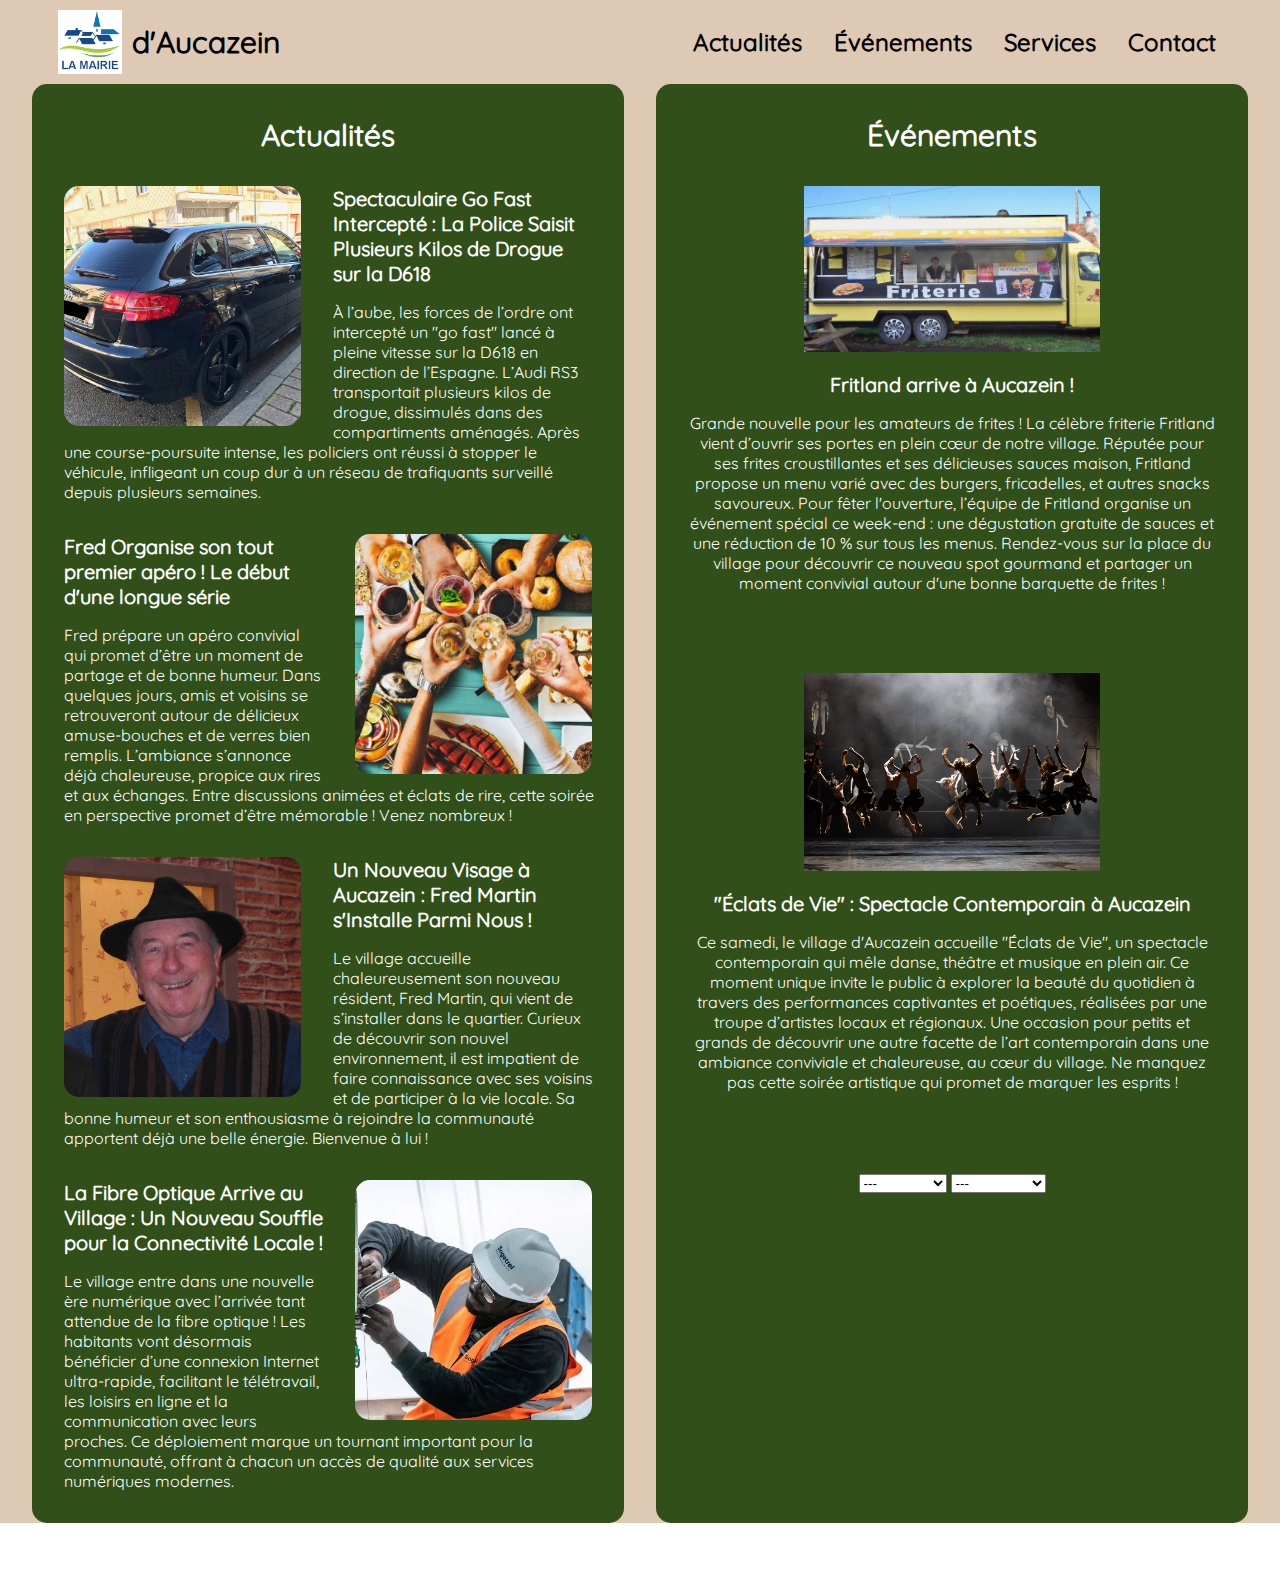
==== index.html @ 0ea46ab3 "deuxième partie" ====
<!DOCTYPE html>
<html lang="fr">
<head>
    <meta charset="UTF-8">
    <meta name="viewport" content="width=device-width, initial-scale=1.0">
    <link rel="shortcut icon" href="assets/img/logo.png" type="image/x-icon">
    <link rel="stylesheet" href="assets/css/all.css">
    <link rel="stylesheet" href="assets/css/style.css">
    <title>Mairie d'Aucazein</title>
</head>
<body>

    <!-- HEADER -->

    <header>

        <!-- NAVBAR -->

        <section id="navbar">
            <div>
                <a href="index.html">
                    <img src="assets/img/logo.png" alt="Logo de la Mairie">
                    <h2>d'Aucazein</h2>
                </a>
            </div>
            <nav>
                <ul>
                    <li><a href="#actualite" class="trait">Actualités</a></li>
                    <li><a href="#event" class="trait">Événements</a></li>
                    <li><a href="services.html" class="trait">Services</a></li>
                    <li><a href="horaires.html">Contact</a></li>
                </ul>
            </nav>

        </section>

        <!-- BANNER // CAROUSEL -->

        <section id="banner">
            
        </section>
    </header>

    <!-- MAIN -->

    <!-- A PROPOS DE NOUS -->

    <main>
        <section id="mairie">

        </section>

        <!-- Actualités et Evénements -->

        <section class="actualite_evenements">
            <!-- ACTUALITÉ -->

            <div id="actualite">
                <h2>Actualités</h2>
                <div class="text_droite">
                    <div>
                        <img src="assets/img/audirs3.jpg" alt="">
                        <h3>Spectaculaire Go Fast Intercepté : La Police Saisit Plusieurs Kilos de Drogue sur la D618</h3>
                        <p>À l’aube, les forces de l’ordre ont intercepté un "go fast" lancé à pleine vitesse sur la D618 en direction de l’Espagne. L’Audi RS3 transportait plusieurs kilos de drogue, dissimulés dans des compartiments aménagés. Après une course-poursuite intense, les policiers ont réussi à stopper le véhicule, infligeant un coup dur à un réseau de trafiquants surveillé depuis plusieurs semaines.<p>
                    </div>
                </div>
                <div class="text_gauche">
                    <div>
                        <img src="assets/img/apero.jpg" alt="">
                        <h3>Fred Organise son tout premier apéro ! Le début d'une longue série </h3>
                        <p>Fred prépare un apéro convivial qui promet d’être un moment de partage et de bonne humeur. Dans quelques jours, amis et voisins se retrouveront autour de délicieux amuse-bouches et de verres bien remplis. L’ambiance s’annonce déjà chaleureuse, propice aux rires et aux échanges. Entre discussions animées et éclats de rire, cette soirée en perspective promet d’être mémorable ! Venez nombreux !</p> 
                    </div>
                </div>
                <div class="text_droite">
                    <div>
                        <img src="assets/img/fred.jpg" alt="">
                        <h3>Un Nouveau Visage à Aucazein : Fred Martin s'Installe Parmi Nous !</h3>
                        <p>Le village accueille chaleureusement son nouveau résident, Fred Martin, qui vient de s’installer dans le quartier. Curieux de découvrir son nouvel environnement, il est impatient de faire connaissance avec ses voisins et de participer à la vie locale. Sa bonne humeur et son enthousiasme à rejoindre la communauté apportent déjà une belle énergie. Bienvenue à lui !</p>
                    </div>
                </div>
                <div class="text_gauche">
                    <div>
                        <img src="assets/img/fibre.jpg" alt="">
                        <h3>La Fibre Optique Arrive au Village : Un Nouveau Souffle pour la Connectivité Locale !</h3>
                        <p>Le village entre dans une nouvelle ère numérique avec l’arrivée tant attendue de la fibre optique ! Les habitants vont désormais bénéficier d’une connexion Internet ultra-rapide, facilitant le télétravail, les loisirs en ligne et la communication avec leurs proches. Ce déploiement marque un tournant important pour la communauté, offrant à chacun un accès de qualité aux services numériques modernes.</p>
                    </div>
                </div>
            </div>

            <!-- EVENTS -->

            <div id="event">
                <h2>Événements</h2>
                <div class="event autres hebdo">
                    <img src="assets/img/Friterie.jpg" alt="">
                    <h3>Fritland arrive à Aucazein !</h3>
                    <p>Grande nouvelle pour les amateurs de frites ! La célèbre friterie Fritland vient d’ouvrir ses portes en plein cœur de notre village. Réputée pour ses frites croustillantes et ses délicieuses sauces maison, Fritland propose un menu varié avec des burgers, fricadelles, et autres snacks savoureux.
                    <span>Pour fêter l'ouverture, l’équipe de Fritland organise un événement spécial ce week-end : une dégustation gratuite de sauces et une réduction de 10 % sur tous les menus. Rendez-vous sur la place du village pour découvrir ce nouveau spot gourmand et partager un moment convivial autour d'une bonne barquette de frites !</span></p>
                </div>
                <div class="event">
                    <img src="assets/img/Spectacle.jpg" alt="">
                    <h3>"Éclats de Vie" : Spectacle Contemporain à Aucazein </h3>
                    <p>Ce samedi, le village d'Aucazein accueille "Éclats de Vie", un spectacle contemporain qui mêle danse, théâtre et musique en plein air. Ce moment unique invite le public à explorer la beauté du quotidien à travers des performances captivantes et poétiques, réalisées par une troupe d’artistes locaux et régionaux. Une occasion pour petits et grands de découvrir une autre facette de l’art contemporain dans une ambiance conviviale et chaleureuse, au cœur du village. Ne manquez pas cette soirée artistique qui promet de marquer les esprits !</p>
                </div>
                <div class="filtre_options">
                    <select name="type" id="type_filtre">
                        <option value=" ">---</option>
                        <option value="vedette">En Vedette</option>
                        <option value="spec">Spectacles</option>
                        <option value="anim">Animations</option>
                        <option value="autres">Autres</option>
                    </select>
                    <select name="date" id="date_filtre">
                        <option value=" ">---</option>
                        <option value="">Aujourd'hui</option>
                        <option value="">Hebdomaire</option>
                        <option value="">mensuel</option>
                        <option value="">Ponctuel</option>
                    </select>
                </div>
        </section>
        <!-- A PROPOS DE LA COMMUNE -->

        <section id="commune">

            <!-- Histoire de la commune -->

            <div class="histoire">
                <h2></h2>
                <p></p>
                <img src="" alt="">
            </div>

            <!-- Lieux d'intérêts et activités -->

            <div class="inter_et_act">
                <div>
                    <img src="" alt="">
                    <p></p>
                </div>
                <div>
                    <p></p>
                    <img src="" alt="">
                </div>
            </div>

        </section>
    </main>

    <!-- FOOTER -->

    <footer>

    </footer>


<!-- REGARDE RE:ZERO
░░░░░░░░░░░░░░░░░░░░░░░░░░░░░░░░░░░░░░░
░░░░░░░░░░▄▄▄▄▄▄▄▄▄▄▄▄▄▄▄▄▄▄▄▄░░░░░░░░░
░░░░░░░░▄▀░░░░░░░░░░░░▄░░░░░░░▀▄░░░░░░░
░░░░░░░░█░░▄░░░░▄░░░░░░░░░░░░░░█░░░░░░░
░░░░░░░░█░░░░░░░░░░░░▄█▄▄░░▄░░░█░▄▄▄░░░
░▄▄▄▄▄░░█░░░░░░▀░░░░▀█░░▀▄░░░░░█▀▀░██░░
░██▄▀██▄█░░░▄░░░░░░░██░░░░▀▀▀▀▀░░░░██░░
░░▀██▄▀██░░░░░░░░▀░██▀░░░░░░░░░░░░░▀██░
░░░░▀████░▀░░░░▄░░░██░░░▄█░░░░▄░▄█░░██░
░░░░░░░▀█░░░░▄░░░░░██░░░░▄░░░▄░░▄░░░██░
░░░░░░░▄█▄░░░░░░░░░░░▀▄░░▀▀▀▀▀▀▀▀░░▄▀░░
░░░░░░█▀▀█████████▀▀▀▀████████████▀░░░░
░░░░░░████▀░░███▀░░░░░░▀███░░▀██▀░░░░░░
░░░░░░░░░░░░░░░░░░░░░░░░░░░░░░░░░░░░░░░
 -->
 <script src="assets/js/script.js"></script>
</body>
</html>
---- assets/css/style.css ----
*{margin:0;padding:0;text-decoration:none;list-style:none}@font-face{font-family:"quicksand";src:url(../font/Quicksand-Regular.ttf)}body{font-family:"quicksand"}header{background-color:#ddc9b4}#navbar{display:flex;flex-direction:row;justify-content:space-between;align-items:center}#navbar div{margin-left:3rem}#navbar div a{display:flex;flex-direction:row;justify-content:center;align-items:center;font-size:20px;transition:all 300ms;color:#000}#navbar div a:hover{color:24px;transform:scale(1.1)}#navbar div img{width:64px;margin:10px}#navbar nav{margin-right:3rem}#navbar nav ul{display:flex;flex-direction:row;justify-content:center;align-items:center}#navbar nav ul li{padding:0 1rem}#navbar nav ul li a{display:block;color:#000;font-weight:700;font-size:24px;transition:all 300ms}#navbar nav ul li a:hover{color:#924210;transform:scale(1.1)}.actualite_evenements{background-color:#ddc9b4;display:flex}#actualite{background-color:#314f18;color:#fff;margin-left:2rem;margin-right:1rem;border-radius:15px;width:50%;display:flex;flex-direction:column;align-items:center}#actualite h2{margin-bottom:2rem;margin-top:2rem;font-size:30px}#actualite .text_droite{display:flex;flex-direction:row;justify-content:flex-start;align-items:flex-start;margin-bottom:2rem}#actualite .text_droite img{width:40%;height:15rem;object-fit:cover;margin-left:2rem;margin-right:2rem;float:left;border-radius:15px}#actualite .text_droite h3{margin-bottom:1rem;margin-right:2rem;font-size:20px}#actualite .text_droite p{font-size:16px;width:90%;margin-left:2rem}#actualite .text_gauche{display:flex;flex-direction:row;justify-content:flex-start;align-items:flex-start;margin-bottom:2rem}#actualite .text_gauche img{width:40%;height:15rem;object-fit:cover;margin-left:2rem;margin-right:2rem;float:right;border-radius:15px}#actualite .text_gauche h3{margin-bottom:1rem;margin-left:2rem;font-size:20px}#actualite .text_gauche p{font-size:16px;width:90%;margin-left:2rem}#event{background-color:#314f18;color:#fff;margin-left:1rem;margin-right:2rem;border-radius:15px;width:50%;display:flex;flex-direction:column;align-items:center}#event h2{margin-bottom:2rem;margin-top:2rem;font-size:30px}#event .event{text-align:center}#event .event img{width:50%;object-fit:cover}#event .event h3{font-size:20px;margin-bottom:1rem;margin-top:1rem;margin-left:2rem;margin-right:2rem}#event .event p{font-size:16px;margin-bottom:5rem;margin-left:2rem;margin-right:2rem}/*# sourceMappingURL=style.css.map */
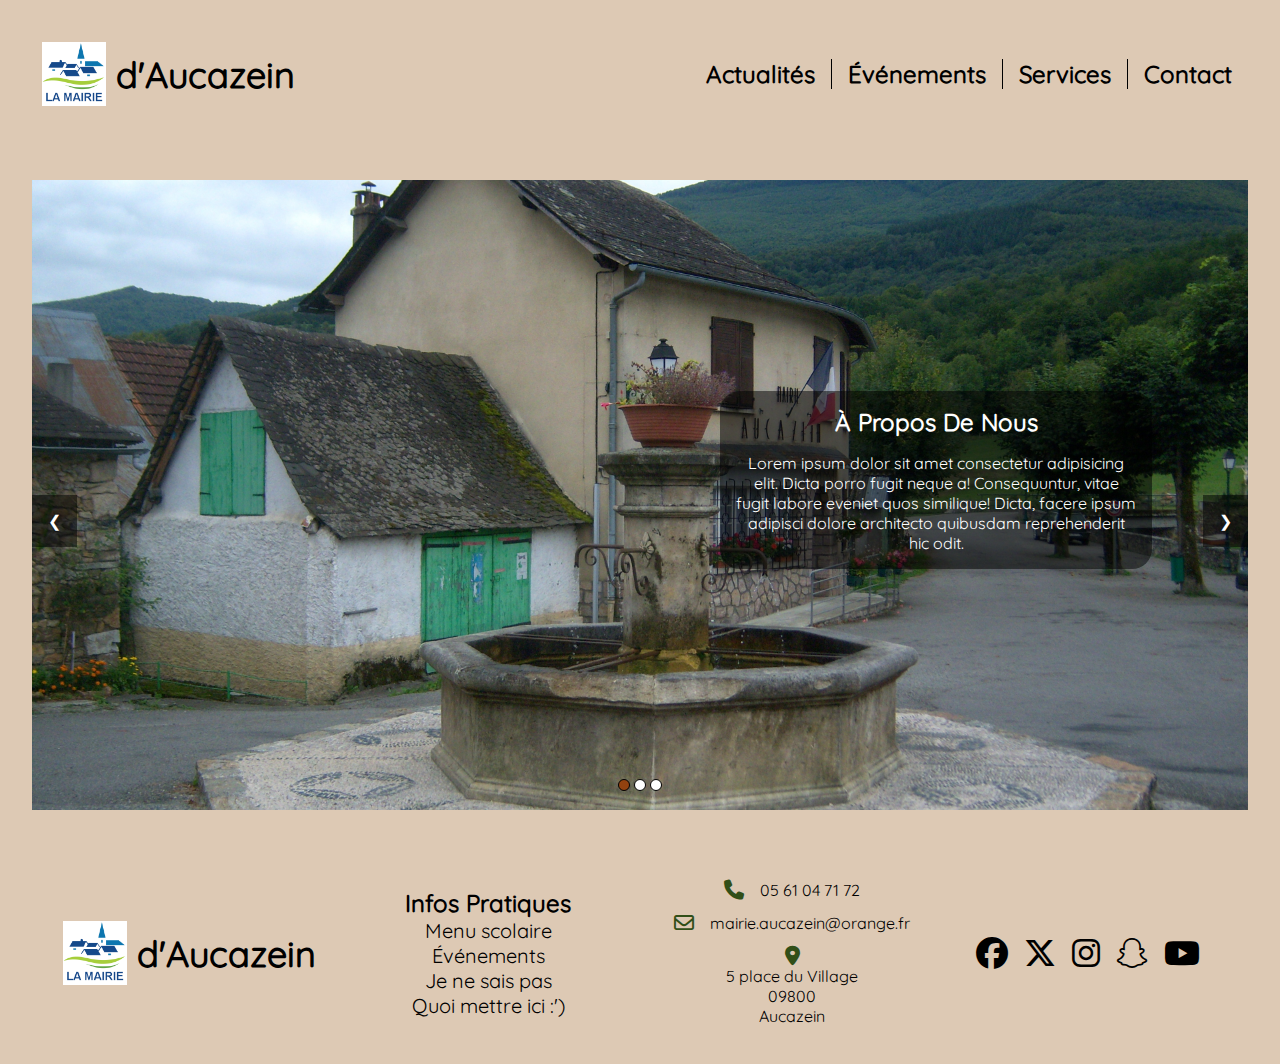
==== commit 05c1a396: "Merge branch 'Ben'" ====
--- a/index.html
+++ b/index.html
@@ -25,9 +25,9 @@
             </div>
             <nav>
                 <ul>
-                    <li><a href="#actualite" class="trait">Actualités</a></li>
-                    <li><a href="#event" class="trait">Événements</a></li>
-                    <li><a href="services.html" class="trait">Services</a></li>
+                    <li class="trait"><a href="#actualite">Actualités</a></li>
+                    <li class="trait"><a href="#event">Événements</a></li>
+                    <li class="trait"><a href="services.html">Services</a></li>
                     <li><a href="horaires.html">Contact</a></li>
                 </ul>
             </nav>
@@ -37,7 +37,30 @@
         <!-- BANNER // CAROUSEL -->
 
         <section id="banner">
-            
+            <div id="carrousel">
+                <div class="slides">
+                    <img class="fade" src="assets/img/aucazein_100869.jpg" alt="">
+                </div>
+                <div class="slides">
+                    <img class="fade" src="assets/img/aucazein_100865.jpg" alt="">
+                </div>
+                <div class="slides">
+                    <img class="fade" src="assets/img/aucazein_100863.jpg" alt="">
+                </div>
+            </div>
+            <div>
+                <a class="prev" onclick="plusSlides(-1)">&#10094;</a>
+                <a class="next" onclick="plusSlides(1)">&#10095;</a>
+            </div>
+            <div class="dots">
+                <span class="dot" onclick="currentSlide(1)"></span>
+                <span class="dot" onclick="currentSlide(2)"></span>
+                <span class="dot" onclick="currentSlide(3)"></span>
+            </div>
+            <div class="text-banner">
+                <h2>à propos de nous</h2>
+                <p>Lorem ipsum dolor sit amet consectetur adipisicing elit. Dicta porro fugit neque a! Consequuntur, vitae fugit labore eveniet quos similique! Dicta, facere ipsum adipisci dolore architecto quibusdam reprehenderit hic odit.</p>
+            </div>
         </section>
     </header>
 
@@ -50,99 +73,21 @@
 
         </section>
 
-        <!-- Actualités et Evénements -->
+        <!-- ACTUALITÉ -->
 
-        <section class="actualite_evenements">
-            <!-- ACTUALITÉ -->
+        <section id="actualite">
 
-            <div id="actualite">
-                <h2>Actualités</h2>
-                <div class="text_droite">
-                    <div>
-                        <img src="assets/img/audirs3.jpg" alt="">
-                        <h3>Spectaculaire Go Fast Intercepté : La Police Saisit Plusieurs Kilos de Drogue sur la D618</h3>
-                        <p>À l’aube, les forces de l’ordre ont intercepté un "go fast" lancé à pleine vitesse sur la D618 en direction de l’Espagne. L’Audi RS3 transportait plusieurs kilos de drogue, dissimulés dans des compartiments aménagés. Après une course-poursuite intense, les policiers ont réussi à stopper le véhicule, infligeant un coup dur à un réseau de trafiquants surveillé depuis plusieurs semaines.<p>
-                    </div>
-                </div>
-                <div class="text_gauche">
-                    <div>
-                        <img src="assets/img/apero.jpg" alt="">
-                        <h3>Fred Organise son tout premier apéro ! Le début d'une longue série </h3>
-                        <p>Fred prépare un apéro convivial qui promet d’être un moment de partage et de bonne humeur. Dans quelques jours, amis et voisins se retrouveront autour de délicieux amuse-bouches et de verres bien remplis. L’ambiance s’annonce déjà chaleureuse, propice aux rires et aux échanges. Entre discussions animées et éclats de rire, cette soirée en perspective promet d’être mémorable ! Venez nombreux !</p> 
-                    </div>
-                </div>
-                <div class="text_droite">
-                    <div>
-                        <img src="assets/img/fred.jpg" alt="">
-                        <h3>Un Nouveau Visage à Aucazein : Fred Martin s'Installe Parmi Nous !</h3>
-                        <p>Le village accueille chaleureusement son nouveau résident, Fred Martin, qui vient de s’installer dans le quartier. Curieux de découvrir son nouvel environnement, il est impatient de faire connaissance avec ses voisins et de participer à la vie locale. Sa bonne humeur et son enthousiasme à rejoindre la communauté apportent déjà une belle énergie. Bienvenue à lui !</p>
-                    </div>
-                </div>
-                <div class="text_gauche">
-                    <div>
-                        <img src="assets/img/fibre.jpg" alt="">
-                        <h3>La Fibre Optique Arrive au Village : Un Nouveau Souffle pour la Connectivité Locale !</h3>
-                        <p>Le village entre dans une nouvelle ère numérique avec l’arrivée tant attendue de la fibre optique ! Les habitants vont désormais bénéficier d’une connexion Internet ultra-rapide, facilitant le télétravail, les loisirs en ligne et la communication avec leurs proches. Ce déploiement marque un tournant important pour la communauté, offrant à chacun un accès de qualité aux services numériques modernes.</p>
-                    </div>
-                </div>
-            </div>
+        </section>
 
-            <!-- EVENTS -->
+        <!-- EVENTS -->
 
-            <div id="event">
-                <h2>Événements</h2>
-                <div class="event autres hebdo">
-                    <img src="assets/img/Friterie.jpg" alt="">
-                    <h3>Fritland arrive à Aucazein !</h3>
-                    <p>Grande nouvelle pour les amateurs de frites ! La célèbre friterie Fritland vient d’ouvrir ses portes en plein cœur de notre village. Réputée pour ses frites croustillantes et ses délicieuses sauces maison, Fritland propose un menu varié avec des burgers, fricadelles, et autres snacks savoureux.
-                    <span>Pour fêter l'ouverture, l’équipe de Fritland organise un événement spécial ce week-end : une dégustation gratuite de sauces et une réduction de 10 % sur tous les menus. Rendez-vous sur la place du village pour découvrir ce nouveau spot gourmand et partager un moment convivial autour d'une bonne barquette de frites !</span></p>
-                </div>
-                <div class="event">
-                    <img src="assets/img/Spectacle.jpg" alt="">
-                    <h3>"Éclats de Vie" : Spectacle Contemporain à Aucazein </h3>
-                    <p>Ce samedi, le village d'Aucazein accueille "Éclats de Vie", un spectacle contemporain qui mêle danse, théâtre et musique en plein air. Ce moment unique invite le public à explorer la beauté du quotidien à travers des performances captivantes et poétiques, réalisées par une troupe d’artistes locaux et régionaux. Une occasion pour petits et grands de découvrir une autre facette de l’art contemporain dans une ambiance conviviale et chaleureuse, au cœur du village. Ne manquez pas cette soirée artistique qui promet de marquer les esprits !</p>
-                </div>
-                <div class="filtre_options">
-                    <select name="type" id="type_filtre">
-                        <option value=" ">---</option>
-                        <option value="vedette">En Vedette</option>
-                        <option value="spec">Spectacles</option>
-                        <option value="anim">Animations</option>
-                        <option value="autres">Autres</option>
-                    </select>
-                    <select name="date" id="date_filtre">
-                        <option value=" ">---</option>
-                        <option value="">Aujourd'hui</option>
-                        <option value="">Hebdomaire</option>
-                        <option value="">mensuel</option>
-                        <option value="">Ponctuel</option>
-                    </select>
-                </div>
+        <section id="event">
+
         </section>
+
         <!-- A PROPOS DE LA COMMUNE -->
 
         <section id="commune">
-
-            <!-- Histoire de la commune -->
-
-            <div class="histoire">
-                <h2></h2>
-                <p></p>
-                <img src="" alt="">
-            </div>
-
-            <!-- Lieux d'intérêts et activités -->
-
-            <div class="inter_et_act">
-                <div>
-                    <img src="" alt="">
-                    <p></p>
-                </div>
-                <div>
-                    <p></p>
-                    <img src="" alt="">
-                </div>
-            </div>
 
         </section>
     </main>
@@ -150,11 +95,50 @@
     <!-- FOOTER -->
 
     <footer>
-
+        <div class="logo-footer">
+            <a href="index.html">
+                <img src="assets/img/logo.png" alt="Logo de la Mairie">
+                <h2>d'Aucazein</h2>
+            </a>
+        </div>
+        <div class="column infooter">
+            <h2>Infos Pratiques</h2>
+            <ul class="column">
+                <li><a href="">Menu scolaire</a></li>
+                <li><a href="">Événements</a></li>
+                <li><a href="">Je ne sais pas</a></li>
+                <li><a href="">Quoi mettre ici :')</a></li>
+            </ul>
+        </div>
+        <div class="column contact-footer">
+            <div>
+                <i class="fa-solid fa-phone"></i>
+                <p>05 61 04 71 72</p>
+            </div>
+            <div>
+                <i class="fa-regular fa-envelope"></i>
+                <p>mairie.aucazein@orange.fr</p>
+            </div>
+            <div class="column">
+                <i class="fa-solid fa-location-dot"></i>
+                <p>5 place du Village</p>
+                <p>09800</p>
+                <p>Aucazein</p>
+            </div>
+        </div>
+        <div class="reseaux">
+            <ul>
+                <li><a href=""><i class="fa-brands fa-facebook"></i></a></li>
+                <li><a href=""><i class="fa-brands fa-x-twitter"></i></a></li>
+                <li><a href=""><i class="fa-brands fa-instagram"></i></a></li>
+                <li><a href=""><i class="fa-brands fa-snapchat"></i></a></li>
+                <li><a href=""><i class="fa-brands fa-youtube"></i></a></li>
+            </ul>
+        </div>
     </footer>
 
-
-<!-- REGARDE RE:ZERO
+    <script src="assets/js/script.js"></script>
+<!-- 
 ░░░░░░░░░░░░░░░░░░░░░░░░░░░░░░░░░░░░░░░
 ░░░░░░░░░░▄▄▄▄▄▄▄▄▄▄▄▄▄▄▄▄▄▄▄▄░░░░░░░░░
 ░░░░░░░░▄▀░░░░░░░░░░░░▄░░░░░░░▀▄░░░░░░░
@@ -170,6 +154,5 @@
 ░░░░░░████▀░░███▀░░░░░░▀███░░▀██▀░░░░░░
 ░░░░░░░░░░░░░░░░░░░░░░░░░░░░░░░░░░░░░░░
  -->
- <script src="assets/js/script.js"></script>
 </body>
 </html>--- a/assets/css/style.css
+++ b/assets/css/style.css
@@ -1 +1 @@
-*{margin:0;padding:0;text-decoration:none;list-style:none}@font-face{font-family:"quicksand";src:url(../font/Quicksand-Regular.ttf)}body{font-family:"quicksand"}header{background-color:#ddc9b4}#navbar{display:flex;flex-direction:row;justify-content:space-between;align-items:center}#navbar div{margin-left:3rem}#navbar div a{display:flex;flex-direction:row;justify-content:center;align-items:center;font-size:20px;transition:all 300ms;color:#000}#navbar div a:hover{color:24px;transform:scale(1.1)}#navbar div img{width:64px;margin:10px}#navbar nav{margin-right:3rem}#navbar nav ul{display:flex;flex-direction:row;justify-content:center;align-items:center}#navbar nav ul li{padding:0 1rem}#navbar nav ul li a{display:block;color:#000;font-weight:700;font-size:24px;transition:all 300ms}#navbar nav ul li a:hover{color:#924210;transform:scale(1.1)}.actualite_evenements{background-color:#ddc9b4;display:flex}#actualite{background-color:#314f18;color:#fff;margin-left:2rem;margin-right:1rem;border-radius:15px;width:50%;display:flex;flex-direction:column;align-items:center}#actualite h2{margin-bottom:2rem;margin-top:2rem;font-size:30px}#actualite .text_droite{display:flex;flex-direction:row;justify-content:flex-start;align-items:flex-start;margin-bottom:2rem}#actualite .text_droite img{width:40%;height:15rem;object-fit:cover;margin-left:2rem;margin-right:2rem;float:left;border-radius:15px}#actualite .text_droite h3{margin-bottom:1rem;margin-right:2rem;font-size:20px}#actualite .text_droite p{font-size:16px;width:90%;margin-left:2rem}#actualite .text_gauche{display:flex;flex-direction:row;justify-content:flex-start;align-items:flex-start;margin-bottom:2rem}#actualite .text_gauche img{width:40%;height:15rem;object-fit:cover;margin-left:2rem;margin-right:2rem;float:right;border-radius:15px}#actualite .text_gauche h3{margin-bottom:1rem;margin-left:2rem;font-size:20px}#actualite .text_gauche p{font-size:16px;width:90%;margin-left:2rem}#event{background-color:#314f18;color:#fff;margin-left:1rem;margin-right:2rem;border-radius:15px;width:50%;display:flex;flex-direction:column;align-items:center}#event h2{margin-bottom:2rem;margin-top:2rem;font-size:30px}#event .event{text-align:center}#event .event img{width:50%;object-fit:cover}#event .event h3{font-size:20px;margin-bottom:1rem;margin-top:1rem;margin-left:2rem;margin-right:2rem}#event .event p{font-size:16px;margin-bottom:5rem;margin-left:2rem;margin-right:2rem}/*# sourceMappingURL=style.css.map */
+*{margin:0;padding:0;text-decoration:none;list-style:none}@font-face{font-family:"quicksand";src:url(../font/Quicksand-Regular.ttf)}body{font-family:"quicksand"}header{background-color:#ddc9b4}#navbar{display:flex;flex-direction:row;justify-content:space-between;align-items:center;padding:2rem}#navbar div a{display:flex;flex-direction:row;justify-content:center;align-items:center;font-size:24px;transition:all 300ms;color:#000}#navbar div a:hover{color:#924210;transform:scale(1.1)}#navbar div img{width:64px;margin:10px}#navbar nav ul{display:flex;flex-direction:row;justify-content:center;align-items:center}#navbar nav ul li{padding:0 1rem}#navbar nav ul li a{display:block;color:#000;font-weight:700;font-size:24px;transition:all 300ms}#navbar nav ul li a:hover{color:#924210;transform:scale(1.1)}#navbar nav ul .trait{border-right:1px solid #000}@media screen and (max-width: 1024px){#navbar{flex-direction:column}#navbar div{margin-bottom:2rem}}@media screen and (max-width: 600px){#navbar{flex-direction:column}#navbar nav ul{flex-direction:column}#navbar nav ul .trait{border:none}}#banner{background-color:#ddc9b4;padding:2rem;position:relative}#banner #carrousel{width:90%;height:70vh}#banner #carrousel .fade{animation:car_banner 1.5s ease}@keyframes car_banner{from{opacity:.4}to{opacity:1}}#banner #carrousel img{position:absolute;width:calc(100% - 4rem);height:70vh;min-height:300px;object-fit:cover}#banner .prev,#banner .next{background-color:rgba(0,0,0,.5);padding:1rem;color:#fff;position:absolute;cursor:pointer;transition:all 300ms}#banner .prev:hover,#banner .next:hover{color:#924210;transform:scale(1.1)}#banner .prev:hover,#banner .next:hover{transform:scale(1)}#banner .prev{top:50%;left:2rem}#banner .next{top:50%;right:2rem}#banner .dots{position:absolute;transform:translateX(50%);right:50%;bottom:calc(2rem + 15px)}#banner .dots .dot{cursor:pointer;display:inline-block;height:10px;width:10px;background-color:#fff;border:1px solid #000;border-radius:50%}#banner .dots .active{background-color:#924210}#banner .text-banner{background-color:rgba(0,0,0,.5);border-radius:20px;position:absolute;top:35%;right:10%;width:400px;text-align:center;color:#fff;padding:1rem}#banner .text-banner h2{text-transform:capitalize;padding-bottom:1rem}@media screen and (max-width: 1024px){#banner .text-banner{top:50%;transform:translate(50%, -50%);right:50%}}@media screen and (max-width: 600px){#banner .text-banner{width:200px}}#lieux{background-color:#ddc9b4;display:grid;grid-template-columns:1fr 1fr;grid-template-rows:1fr 1fr;gap:2rem;padding:1rem;text-align:justify}#lieux div{background-color:#314f18;border-radius:20px;color:#fff;padding:1rem;width:calc(100% - 1rem)}#lieux div img{border-radius:20px;width:100%;max-height:300px;object-fit:cover}#lieux div p{padding:0 .5rem}@media screen and (max-width: 700px){#lieux{grid-template-columns:1fr;grid-template-rows:1fr 1fr 1fr 1fr}}#activites{background-color:#ddc9b4;padding:1rem 2rem;text-align:center;color:#fff}#activites div{background-color:#314f18;border-radius:20px;padding:2rem 6rem;margin-bottom:2rem}#activites div h2{font-size:32px}#activites div article{margin:2rem 0;padding:1rem;background-color:rgba(0,0,0,.5);border-radius:20px}#activites div article h3{padding:.5rem}@media screen and (max-width: 650px){#activites div{padding:1rem}#activites div article{padding:1rem}}footer{background-color:#ddc9b4;display:grid;grid-template-columns:1fr 1fr 1fr 1fr;grid-template-rows:1fr;grid-template-areas:"a b c d";padding:2rem}footer .logo-footer{grid-area:a}footer .infooter{grid-area:b}footer .contact-footer{grid-area:c}footer .reseaux{grid-area:d}footer div{display:flex;flex-direction:row;justify-content:center;align-items:center}footer div a{display:flex;flex-direction:row;justify-content:center;align-items:center;font-size:24px;transition:all 300ms;color:#000}footer div a:hover{color:#924210;transform:scale(1.1)}footer div img{width:64px;margin:10px}footer div i{margin-right:1rem;font-size:20px;color:#314f18}footer div ul{display:flex;flex-direction:row;justify-content:center;align-items:center}footer div ul i{color:#000;font-size:32px}footer div ul .fa-facebook{transition:all 300ms}footer div ul .fa-facebook:hover{color:#2e2ec0;transform:scale(1.1)}footer div ul .fa-x-twitter{transition:all 300ms}footer div ul .fa-x-twitter:hover{color:gray;transform:scale(1.1)}footer div ul .fa-instagram{transition:all 300ms}footer div ul .fa-instagram:hover{color:#fc4463;transform:scale(1.1)}footer div ul .fa-snapchat{transition:all 300ms}footer div ul .fa-snapchat:hover{color:#ff0;transform:scale(1.1)}footer div ul .fa-youtube{transition:all 300ms}footer div ul .fa-youtube:hover{color:red;transform:scale(1.1)}footer .column{flex-direction:column}footer .column div{margin:.4rem 0}footer .column>i{margin:0}footer ul li a{display:block;color:#000;font-size:20px;transition:all 300ms}footer ul li a:hover{color:#924210;transform:scale(1.1)}@media screen and (max-width: 1024px){footer{grid-template-columns:1fr 1fr;grid-template-rows:1fr 1fr 1fr;grid-template-areas:"a a" "b c" "d d"}}@media screen and (max-width: 512px){footer{grid-template-columns:1fr;grid-template-rows:1fr 1fr 1fr 1fr;grid-template-areas:"a" "b" "c" "d"}}/*# sourceMappingURL=style.css.map */
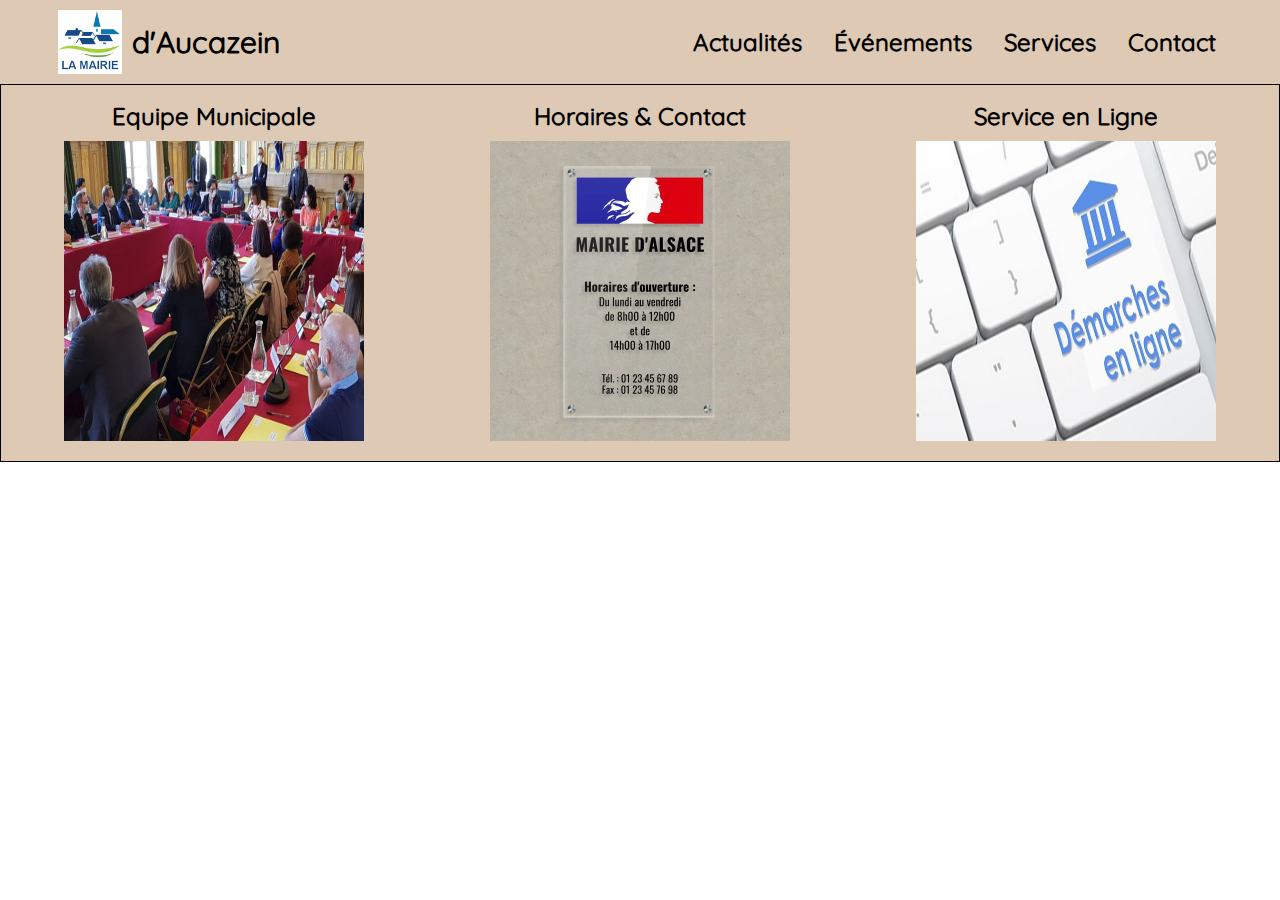
==== commit 0ee194c6: "5eme push" ====
--- a/index.html
+++ b/index.html
@@ -25,9 +25,9 @@
             </div>
             <nav>
                 <ul>
-                    <li class="trait"><a href="#actualite">Actualités</a></li>
-                    <li class="trait"><a href="#event">Événements</a></li>
-                    <li class="trait"><a href="services.html">Services</a></li>
+                    <li><a href="#actualite" class="trait">Actualités</a></li>
+                    <li><a href="#event" class="trait">Événements</a></li>
+                    <li><a href="services.html" class="trait">Services</a></li>
                     <li><a href="horaires.html">Contact</a></li>
                 </ul>
             </nav>
@@ -37,30 +37,7 @@
         <!-- BANNER // CAROUSEL -->
 
         <section id="banner">
-            <div id="carrousel">
-                <div class="slides">
-                    <img class="fade" src="assets/img/aucazein_100869.jpg" alt="">
-                </div>
-                <div class="slides">
-                    <img class="fade" src="assets/img/aucazein_100865.jpg" alt="">
-                </div>
-                <div class="slides">
-                    <img class="fade" src="assets/img/aucazein_100863.jpg" alt="">
-                </div>
-            </div>
-            <div>
-                <a class="prev" onclick="plusSlides(-1)">&#10094;</a>
-                <a class="next" onclick="plusSlides(1)">&#10095;</a>
-            </div>
-            <div class="dots">
-                <span class="dot" onclick="currentSlide(1)"></span>
-                <span class="dot" onclick="currentSlide(2)"></span>
-                <span class="dot" onclick="currentSlide(3)"></span>
-            </div>
-            <div class="text-banner">
-                <h2>à propos de nous</h2>
-                <p>Lorem ipsum dolor sit amet consectetur adipisicing elit. Dicta porro fugit neque a! Consequuntur, vitae fugit labore eveniet quos similique! Dicta, facere ipsum adipisci dolore architecto quibusdam reprehenderit hic odit.</p>
-            </div>
+            
         </section>
     </header>
 
@@ -70,6 +47,28 @@
 
     <main>
         <section id="mairie">
+            <div id="equipe_municipale">
+                <a href="e-municipale.html">
+                    <h2>Equipe Municipale</h2>
+                    <img src="./assets/img/equipe_municipale.jpg" alt="">
+                </a>
+
+            </div>
+            <div id="horaires_contact">
+                <a href="horaires.html">  
+                    <h2>Horaires & Contact</h2>
+                    <img src="./assets/img/horaires_contact.webp" alt="">
+                </a> 
+            </div>
+            <div id="service_en_ligne">
+                <a href="services.html"> 
+                     <h2>Service en Ligne</h2>
+                    <img src="./assets/img/service_en_ligne.jpg" alt="">
+                </a>
+              
+                
+            </div>
+
 
         </section>
 
@@ -95,49 +94,10 @@
     <!-- FOOTER -->
 
     <footer>
-        <div class="logo-footer">
-            <a href="index.html">
-                <img src="assets/img/logo.png" alt="Logo de la Mairie">
-                <h2>d'Aucazein</h2>
-            </a>
-        </div>
-        <div class="column infooter">
-            <h2>Infos Pratiques</h2>
-            <ul class="column">
-                <li><a href="">Menu scolaire</a></li>
-                <li><a href="">Événements</a></li>
-                <li><a href="">Je ne sais pas</a></li>
-                <li><a href="">Quoi mettre ici :')</a></li>
-            </ul>
-        </div>
-        <div class="column contact-footer">
-            <div>
-                <i class="fa-solid fa-phone"></i>
-                <p>05 61 04 71 72</p>
-            </div>
-            <div>
-                <i class="fa-regular fa-envelope"></i>
-                <p>mairie.aucazein@orange.fr</p>
-            </div>
-            <div class="column">
-                <i class="fa-solid fa-location-dot"></i>
-                <p>5 place du Village</p>
-                <p>09800</p>
-                <p>Aucazein</p>
-            </div>
-        </div>
-        <div class="reseaux">
-            <ul>
-                <li><a href=""><i class="fa-brands fa-facebook"></i></a></li>
-                <li><a href=""><i class="fa-brands fa-x-twitter"></i></a></li>
-                <li><a href=""><i class="fa-brands fa-instagram"></i></a></li>
-                <li><a href=""><i class="fa-brands fa-snapchat"></i></a></li>
-                <li><a href=""><i class="fa-brands fa-youtube"></i></a></li>
-            </ul>
-        </div>
+
     </footer>
 
-    <script src="assets/js/script.js"></script>
+
 <!-- 
 ░░░░░░░░░░░░░░░░░░░░░░░░░░░░░░░░░░░░░░░
 ░░░░░░░░░░▄▄▄▄▄▄▄▄▄▄▄▄▄▄▄▄▄▄▄▄░░░░░░░░░
@@ -154,5 +114,6 @@
 ░░░░░░████▀░░███▀░░░░░░▀███░░▀██▀░░░░░░
 ░░░░░░░░░░░░░░░░░░░░░░░░░░░░░░░░░░░░░░░
  -->
+
 </body>
 </html>--- a/assets/css/style.css
+++ b/assets/css/style.css
@@ -1 +1 @@
-*{margin:0;padding:0;text-decoration:none;list-style:none}@font-face{font-family:"quicksand";src:url(../font/Quicksand-Regular.ttf)}body{font-family:"quicksand"}header{background-color:#ddc9b4}#navbar{display:flex;flex-direction:row;justify-content:space-between;align-items:center;padding:2rem}#navbar div a{display:flex;flex-direction:row;justify-content:center;align-items:center;font-size:24px;transition:all 300ms;color:#000}#navbar div a:hover{color:#924210;transform:scale(1.1)}#navbar div img{width:64px;margin:10px}#navbar nav ul{display:flex;flex-direction:row;justify-content:center;align-items:center}#navbar nav ul li{padding:0 1rem}#navbar nav ul li a{display:block;color:#000;font-weight:700;font-size:24px;transition:all 300ms}#navbar nav ul li a:hover{color:#924210;transform:scale(1.1)}#navbar nav ul .trait{border-right:1px solid #000}@media screen and (max-width: 1024px){#navbar{flex-direction:column}#navbar div{margin-bottom:2rem}}@media screen and (max-width: 600px){#navbar{flex-direction:column}#navbar nav ul{flex-direction:column}#navbar nav ul .trait{border:none}}#banner{background-color:#ddc9b4;padding:2rem;position:relative}#banner #carrousel{width:90%;height:70vh}#banner #carrousel .fade{animation:car_banner 1.5s ease}@keyframes car_banner{from{opacity:.4}to{opacity:1}}#banner #carrousel img{position:absolute;width:calc(100% - 4rem);height:70vh;min-height:300px;object-fit:cover}#banner .prev,#banner .next{background-color:rgba(0,0,0,.5);padding:1rem;color:#fff;position:absolute;cursor:pointer;transition:all 300ms}#banner .prev:hover,#banner .next:hover{color:#924210;transform:scale(1.1)}#banner .prev:hover,#banner .next:hover{transform:scale(1)}#banner .prev{top:50%;left:2rem}#banner .next{top:50%;right:2rem}#banner .dots{position:absolute;transform:translateX(50%);right:50%;bottom:calc(2rem + 15px)}#banner .dots .dot{cursor:pointer;display:inline-block;height:10px;width:10px;background-color:#fff;border:1px solid #000;border-radius:50%}#banner .dots .active{background-color:#924210}#banner .text-banner{background-color:rgba(0,0,0,.5);border-radius:20px;position:absolute;top:35%;right:10%;width:400px;text-align:center;color:#fff;padding:1rem}#banner .text-banner h2{text-transform:capitalize;padding-bottom:1rem}@media screen and (max-width: 1024px){#banner .text-banner{top:50%;transform:translate(50%, -50%);right:50%}}@media screen and (max-width: 600px){#banner .text-banner{width:200px}}#lieux{background-color:#ddc9b4;display:grid;grid-template-columns:1fr 1fr;grid-template-rows:1fr 1fr;gap:2rem;padding:1rem;text-align:justify}#lieux div{background-color:#314f18;border-radius:20px;color:#fff;padding:1rem;width:calc(100% - 1rem)}#lieux div img{border-radius:20px;width:100%;max-height:300px;object-fit:cover}#lieux div p{padding:0 .5rem}@media screen and (max-width: 700px){#lieux{grid-template-columns:1fr;grid-template-rows:1fr 1fr 1fr 1fr}}#activites{background-color:#ddc9b4;padding:1rem 2rem;text-align:center;color:#fff}#activites div{background-color:#314f18;border-radius:20px;padding:2rem 6rem;margin-bottom:2rem}#activites div h2{font-size:32px}#activites div article{margin:2rem 0;padding:1rem;background-color:rgba(0,0,0,.5);border-radius:20px}#activites div article h3{padding:.5rem}@media screen and (max-width: 650px){#activites div{padding:1rem}#activites div article{padding:1rem}}footer{background-color:#ddc9b4;display:grid;grid-template-columns:1fr 1fr 1fr 1fr;grid-template-rows:1fr;grid-template-areas:"a b c d";padding:2rem}footer .logo-footer{grid-area:a}footer .infooter{grid-area:b}footer .contact-footer{grid-area:c}footer .reseaux{grid-area:d}footer div{display:flex;flex-direction:row;justify-content:center;align-items:center}footer div a{display:flex;flex-direction:row;justify-content:center;align-items:center;font-size:24px;transition:all 300ms;color:#000}footer div a:hover{color:#924210;transform:scale(1.1)}footer div img{width:64px;margin:10px}footer div i{margin-right:1rem;font-size:20px;color:#314f18}footer div ul{display:flex;flex-direction:row;justify-content:center;align-items:center}footer div ul i{color:#000;font-size:32px}footer div ul .fa-facebook{transition:all 300ms}footer div ul .fa-facebook:hover{color:#2e2ec0;transform:scale(1.1)}footer div ul .fa-x-twitter{transition:all 300ms}footer div ul .fa-x-twitter:hover{color:gray;transform:scale(1.1)}footer div ul .fa-instagram{transition:all 300ms}footer div ul .fa-instagram:hover{color:#fc4463;transform:scale(1.1)}footer div ul .fa-snapchat{transition:all 300ms}footer div ul .fa-snapchat:hover{color:#ff0;transform:scale(1.1)}footer div ul .fa-youtube{transition:all 300ms}footer div ul .fa-youtube:hover{color:red;transform:scale(1.1)}footer .column{flex-direction:column}footer .column div{margin:.4rem 0}footer .column>i{margin:0}footer ul li a{display:block;color:#000;font-size:20px;transition:all 300ms}footer ul li a:hover{color:#924210;transform:scale(1.1)}@media screen and (max-width: 1024px){footer{grid-template-columns:1fr 1fr;grid-template-rows:1fr 1fr 1fr;grid-template-areas:"a a" "b c" "d d"}}@media screen and (max-width: 512px){footer{grid-template-columns:1fr;grid-template-rows:1fr 1fr 1fr 1fr;grid-template-areas:"a" "b" "c" "d"}}/*# sourceMappingURL=style.css.map */
+*{margin:0;padding:0;text-decoration:none;list-style:none}@font-face{font-family:"quicksand";src:url(../font/Quicksand-Regular.ttf)}body{font-family:"quicksand"}header{background-color:#ddc9b4}#navbar{display:flex;flex-direction:row;justify-content:space-between;align-items:center}#navbar div{margin-left:3rem}#navbar div a{display:flex;flex-direction:row;justify-content:center;align-items:center;font-size:20px;transition:all 300ms;color:#000}#navbar div a:hover{color:24px;transform:scale(1.1)}#navbar div img{width:64px;margin:10px}#navbar nav{margin-right:3rem}#navbar nav ul{display:flex;flex-direction:row;justify-content:center;align-items:center}#navbar nav ul li{padding:0 1rem}#navbar nav ul li a{display:block;color:#000;font-weight:700;font-size:24px;transition:all 300ms}#navbar nav ul li a:hover{color:#924210;transform:scale(1.1)}main #mairie{display:flex;flex-direction:row;justify-content:center;align-items:center;justify-content:space-around;text-align:center;background-color:#ddc9b4;padding-top:1rem;padding-bottom:1rem}main #mairie img{width:300px;height:300px}main #mairie h2{color:#000;padding-bottom:10px;transition:all 300ms}main #mairie h2:hover{color:#924210;transform:scale(1.1)}main{font-family:"quicksand";background-color:#ddc9b4}main .elus{display:flex;flex-direction:column;justify-content:center;align-items:center}main .elus h1{font-size:44px}main .elus img{width:900px;height:500px}main .elus h2{color:#924210;margin:20px}main .elus p{font-size:16px;margin-bottom:50px;text-align:center}main .personnage{display:flex;flex-direction:row;justify-content:center;align-items:center;flex-direction:column;width:100%}main .personnage span{display:block}main .personnage div{background-color:#314f18;width:400px;border-radius:25px;margin:22px;color:#f0f8ff;text-align:center;padding:1rem}main .personnage img{border-radius:50%;width:105px;transform:translate(5%, -50%)}main .personnage .adjoint{width:80%;display:flex;justify-content:space-between}main .personnage h4{margin-top:0px}@media screen and (max-width: 1020px){main .elus img{width:80%;height:60%}main .personnage div{width:80%}}@media screen and (max-width: 520px){.personnage .adjoint{display:flex;flex-direction:column}}main{font-family:"quicksand";border:#000 1px solid}main .horaires_formulaire{background-color:#314f18;width:90%;display:flex;position:relative;margin:auto;justify-content:space-around;align-items:stretch}main .horaires_formulaire h2{margin:20px;font-size:33px;color:#924210}main .horaires{color:#fff}main .horaires span{display:block;padding-top:25px}main .horaires img{width:300px;padding:25px}main .vertical-line{width:2px;background-color:#fff;margin:15px;display:inline-block;vertical-align:top}main .formulaire #feuille{width:400px;padding:20px;background-color:#fff;box-shadow:7px 7px 7px rgba(249,255,249,.105);border-radius:8px;margin-bottom:50px}main .formulaire h3{margin-top:0;color:#000}main .formulaire p{font-size:.9em;color:#666}main .formulaire #line{height:2px;background-color:#020000;margin:15px 0}main .formulaire label{font-weight:bold;color:#000;margin-top:0px;display:block}main .formulaire #feuille input,main .formulaire #feuille textarea{width:100%;padding:10px;margin-top:5px;margin-bottom:5px;border:1px solid #ddd;border-radius:4px;font-size:1em;box-sizing:border-box}main .formulaire #feuille textarea{resize:vertical}main .formulaire #feuille button{width:50%;padding:10px;background-color:#999c99;color:#fff;border:none;border-radius:4px;font-size:1em;cursor:pointer;transition:background-color .3s ease}main .formulaire #feuille button:hover{background-color:#314f18}main iframe{width:80%;height:100%;transform:translate(12%, -30%)}@media screen and (max-width: 980px){main{justify-content:center}main .horaires_formulaire{display:flex;flex-wrap:wrap;justify-content:center}.vertical-line{visibility:hidden}}@media screen and (max-width: 500px){main .formulaire #feuille{width:80%;margin:auto;padding-bottom:50px}main iframe{margin-top:10px}}main .documents_rendez_vous_Signal{color:#fff;background-color:#314f18}main .documents_rendez_vous_Signal h2{color:#924210}main .documents_rendez_vous_Signal .documents_rendez_vous{padding-top:3rem;display:flex;justify-content:space-evenly;align-items:stretch}main .documents_rendez_vous_Signal .documents_rendez_vous .documents li{padding:1rem}main .documents_rendez_vous_Signal .documents_rendez_vous .documents li a{color:#fff;transition:all 300ms}main .documents_rendez_vous_Signal .documents_rendez_vous .documents li a:hover{color:#924210;transform:scale(1.1)}main .documents_rendez_vous_Signal .documents_rendez_vous #line2{width:2px;background-color:#fff;margin:15px;display:inline-block;vertical-align:top}main .documents_rendez_vous_Signal .documents_rendez_vous .rendez_vous{color:#000;display:flex;flex-direction:column;padding:20px;background-color:#f9f9f9;border-radius:8px;box-shadow:0 4px 8px rgba(235,235,235,.728)}main .documents_rendez_vous_Signal .documents_rendez_vous .rendez_vous a{color:#fff;transition:all 300ms}main .documents_rendez_vous_Signal .documents_rendez_vous .rendez_vous a:hover{color:#924210;transform:scale(1.1)}main .documents_rendez_vous_Signal .documents_rendez_vous .rendez_vous label{display:block;margin-bottom:8px;color:#333;font-weight:bold}main .documents_rendez_vous_Signal .documents_rendez_vous .rendez_vous button{display:block;width:50%;margin:auto;padding:8px;background-color:#3a3b3a;color:#fff;font-size:16px;border:none;border-radius:4px;cursor:pointer;transition:background-color .3s ease}main .documents_rendez_vous_Signal .documents_rendez_vous .rendez_vous button:hover{transition:all 300ms}main .documents_rendez_vous_Signal .documents_rendez_vous .rendez_vous button:hover:hover{color:#924210;transform:scale(1.1)}main .signalement{text-align:center;margin:1rem;padding:1rem}main .signalement a{color:#c01010;transition:all 300ms}main .signalement a:hover{color:#924210;transform:scale(1.1)}@media screen and (max-width: 580px){main .documents_rendez_vous_Signal{margin:auto}main .documents_rendez_vous_Signal .documents_rendez_vous{display:flex;flex-direction:column-reverse;align-items:center}main .documents_rendez_vous_Signal .documents_rendez_vous .rendez_vous{margin:3rem}main .documents_rendez_vous_Signal .documents_rendez_vous .Signalement{text-align:center;margin:auto}}/*# sourceMappingURL=style.css.map */
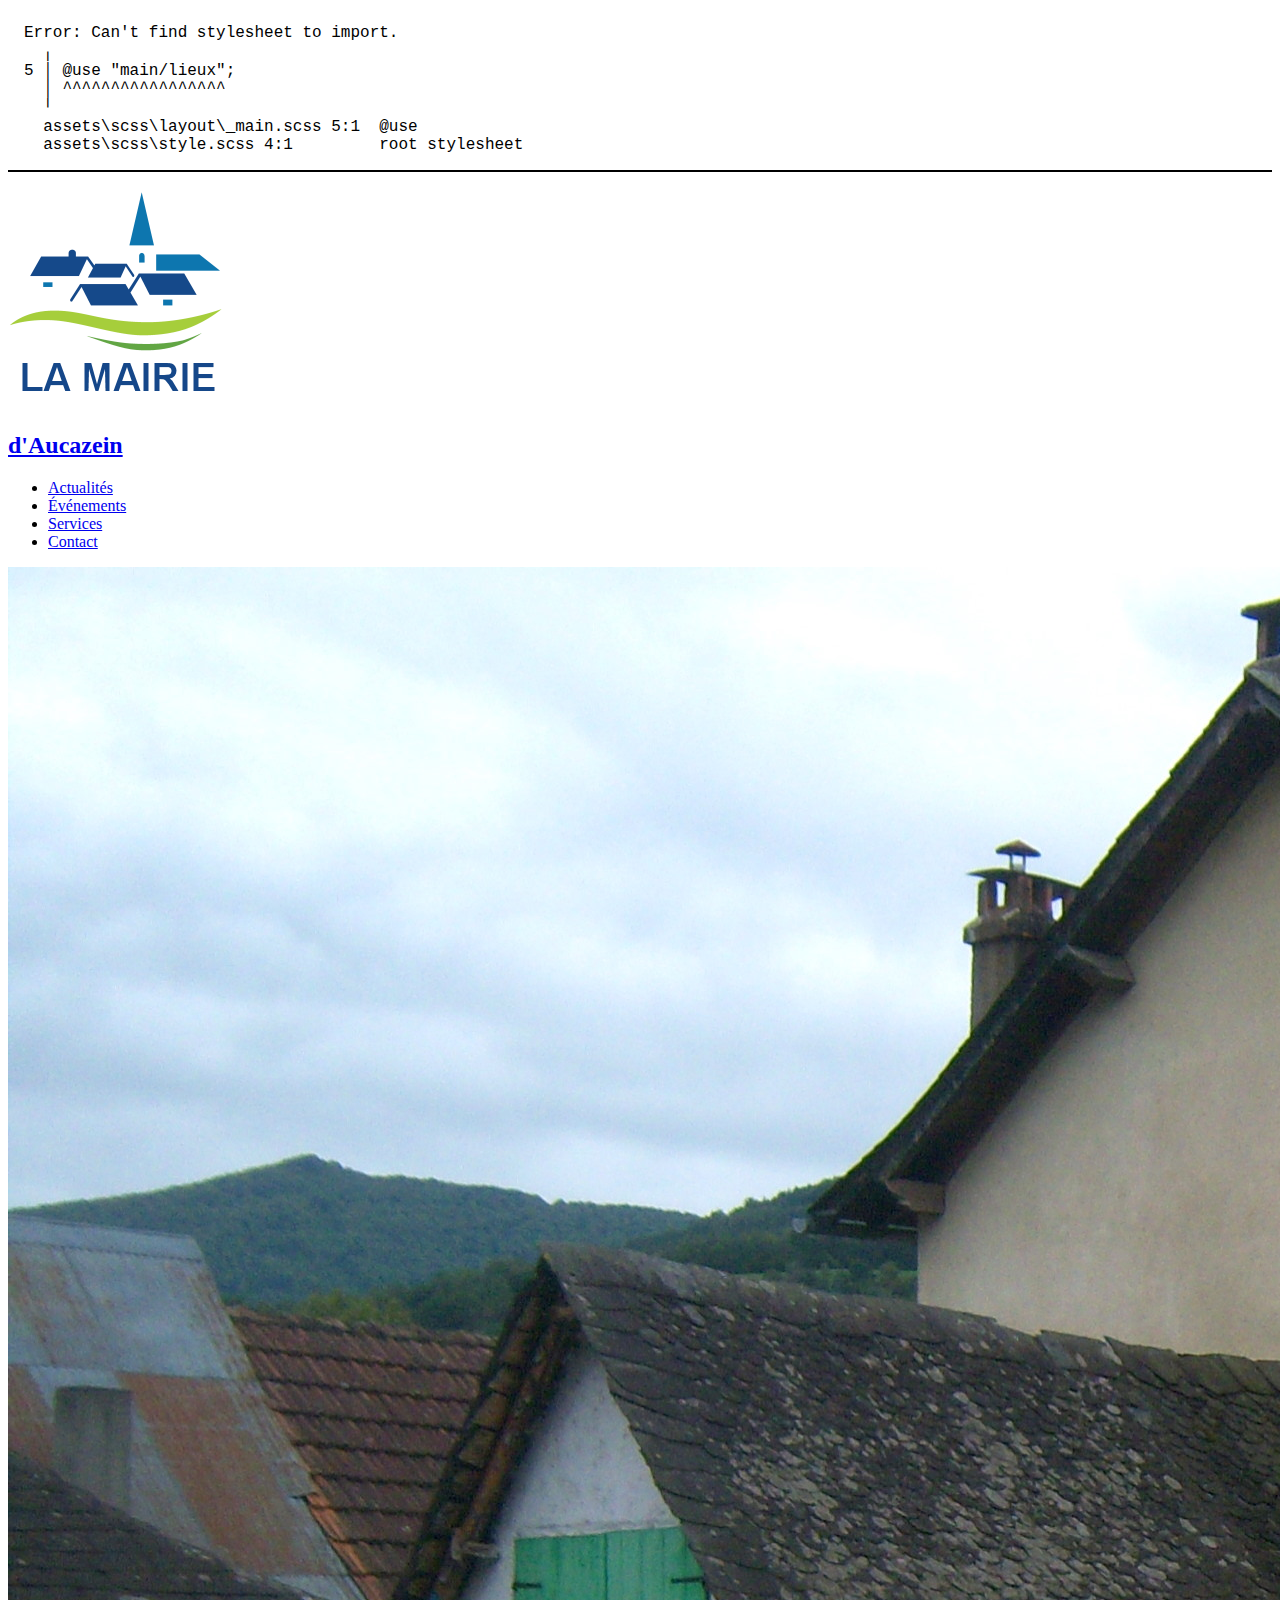
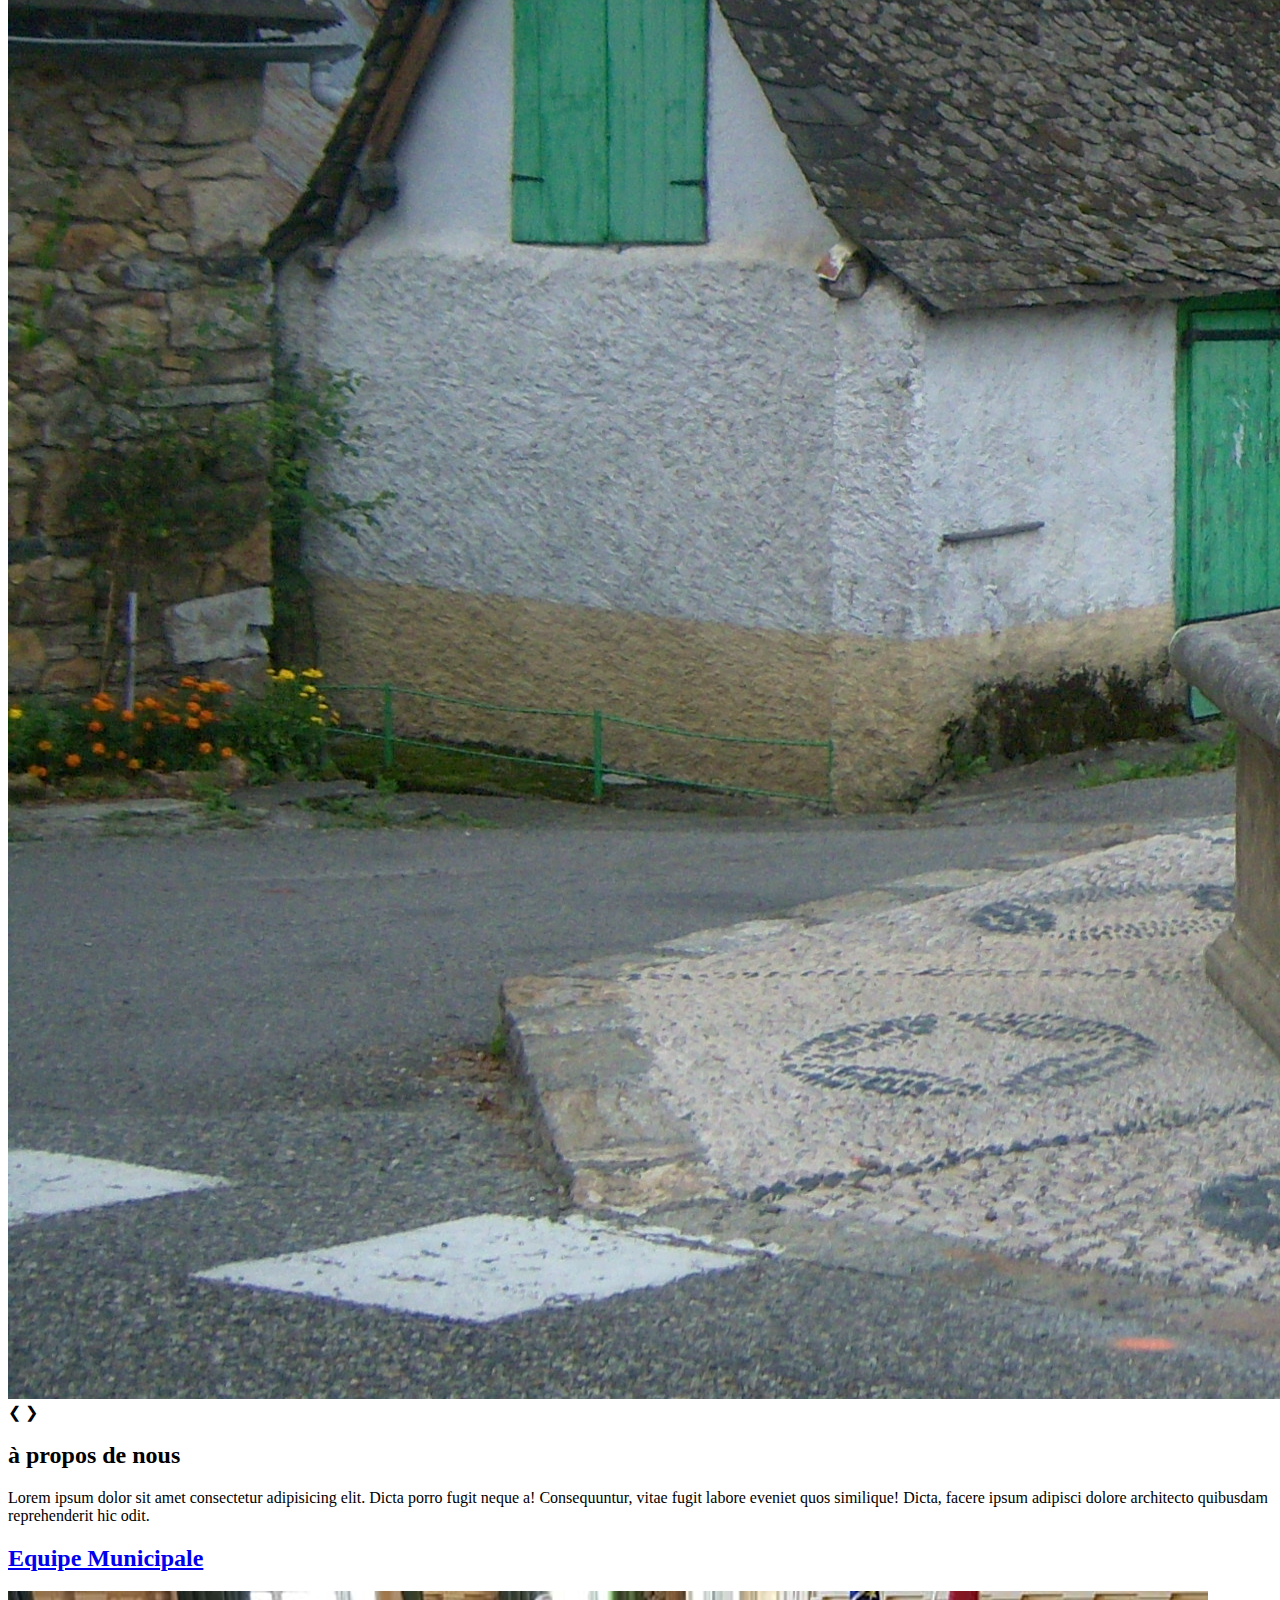
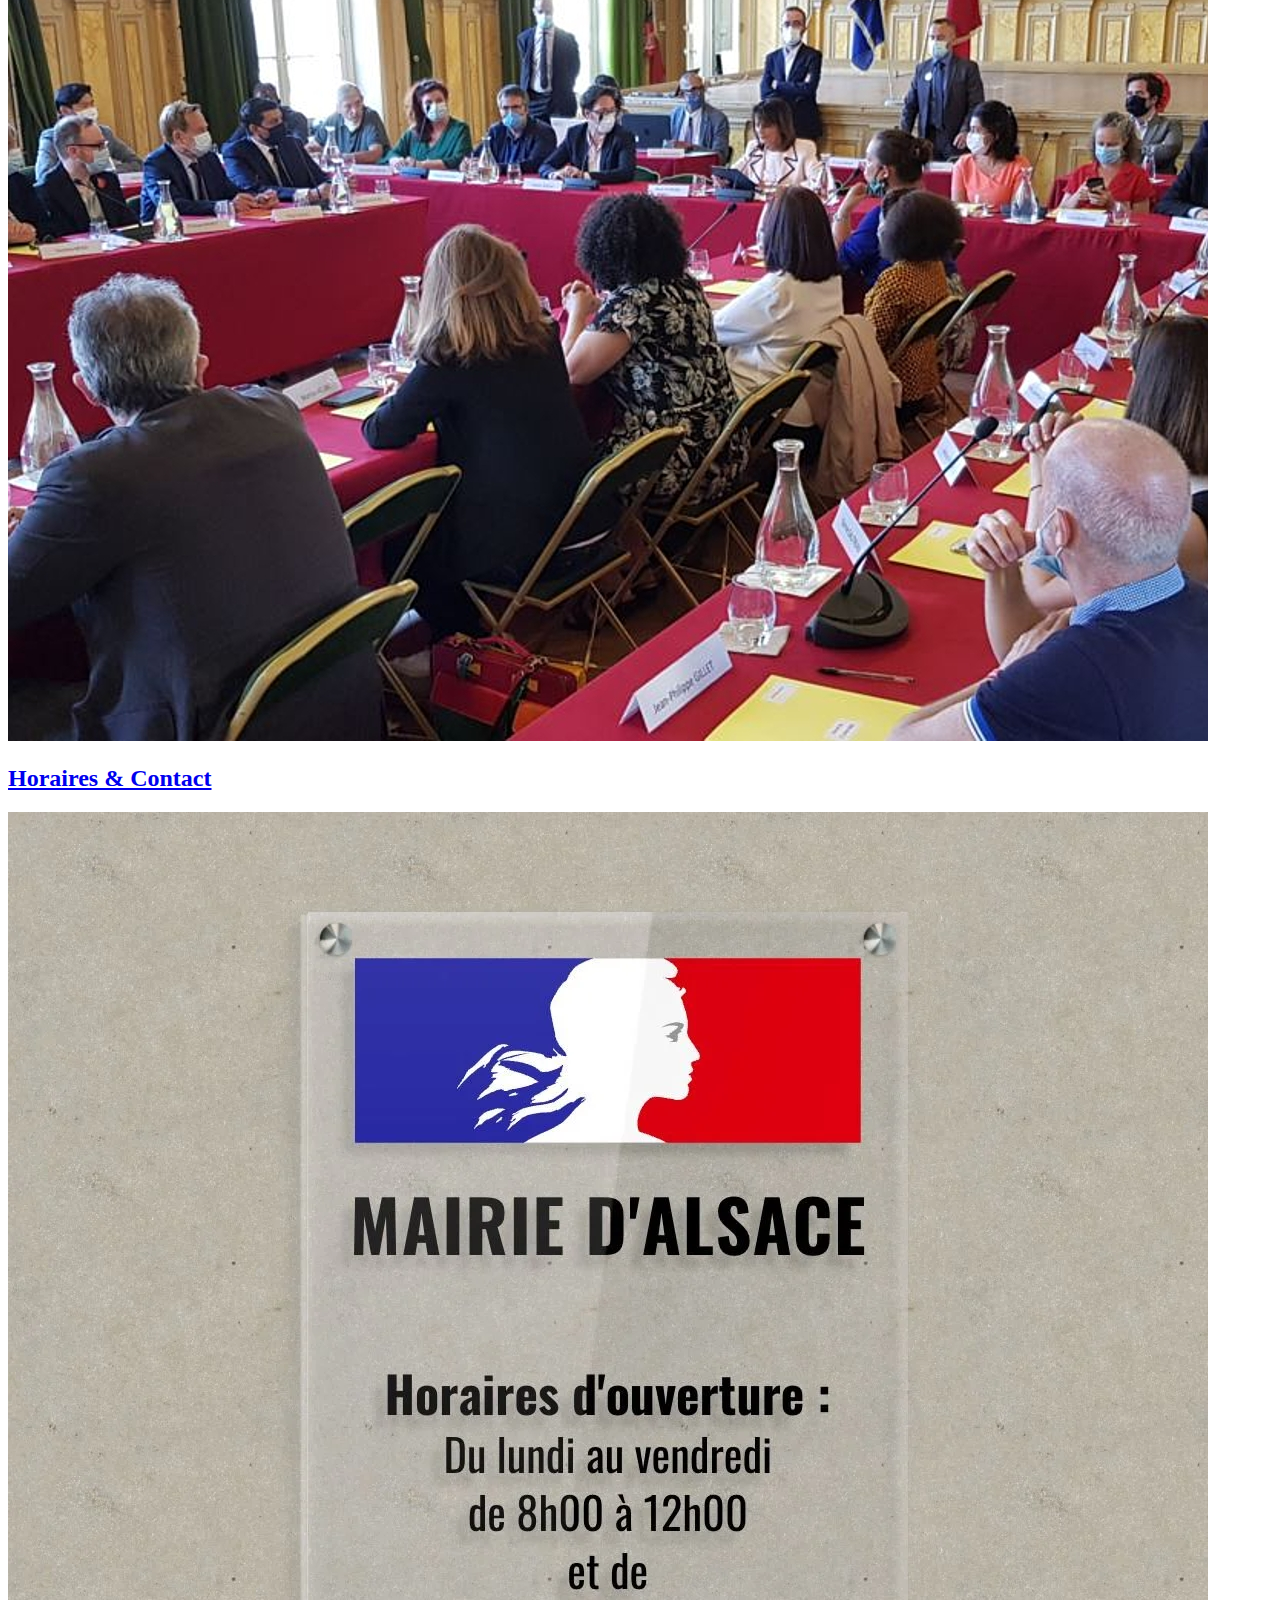
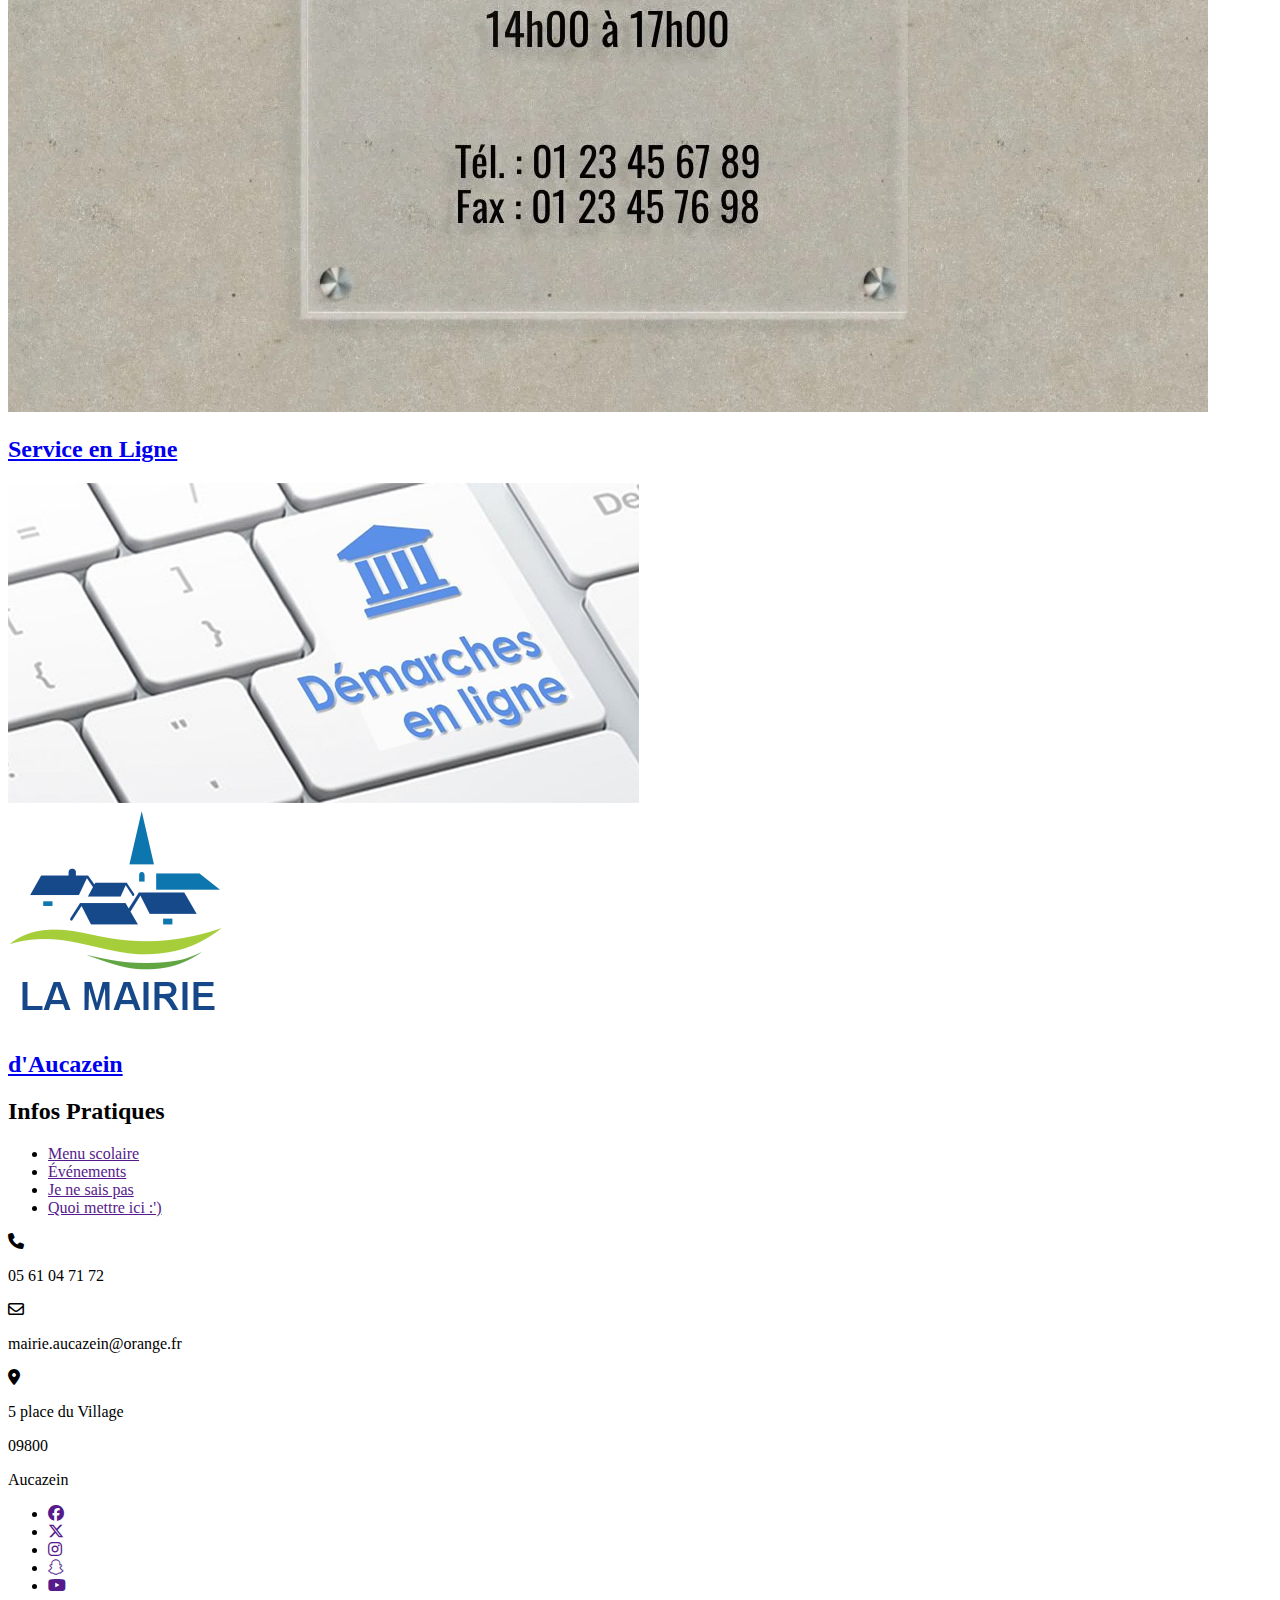
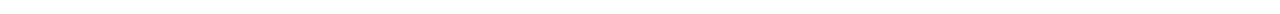
==== commit e86afd4c: "Merge branch 'soufiane'" ====
--- a/index.html
+++ b/index.html
@@ -25,9 +25,9 @@
             </div>
             <nav>
                 <ul>
-                    <li><a href="#actualite" class="trait">Actualités</a></li>
-                    <li><a href="#event" class="trait">Événements</a></li>
-                    <li><a href="services.html" class="trait">Services</a></li>
+                    <li class="trait"><a href="#actualite">Actualités</a></li>
+                    <li class="trait"><a href="#event">Événements</a></li>
+                    <li class="trait"><a href="services.html">Services</a></li>
                     <li><a href="horaires.html">Contact</a></li>
                 </ul>
             </nav>
@@ -37,7 +37,30 @@
         <!-- BANNER // CAROUSEL -->
 
         <section id="banner">
-            
+            <div id="carrousel">
+                <div class="slides">
+                    <img class="fade" src="assets/img/aucazein_100869.jpg" alt="">
+                </div>
+                <div class="slides">
+                    <img class="fade" src="assets/img/aucazein_100865.jpg" alt="">
+                </div>
+                <div class="slides">
+                    <img class="fade" src="assets/img/aucazein_100863.jpg" alt="">
+                </div>
+            </div>
+            <div>
+                <a class="prev" onclick="plusSlides(-1)">&#10094;</a>
+                <a class="next" onclick="plusSlides(1)">&#10095;</a>
+            </div>
+            <div class="dots">
+                <span class="dot" onclick="currentSlide(1)"></span>
+                <span class="dot" onclick="currentSlide(2)"></span>
+                <span class="dot" onclick="currentSlide(3)"></span>
+            </div>
+            <div class="text-banner">
+                <h2>à propos de nous</h2>
+                <p>Lorem ipsum dolor sit amet consectetur adipisicing elit. Dicta porro fugit neque a! Consequuntur, vitae fugit labore eveniet quos similique! Dicta, facere ipsum adipisci dolore architecto quibusdam reprehenderit hic odit.</p>
+            </div>
         </section>
     </header>
 
@@ -94,10 +117,49 @@
     <!-- FOOTER -->
 
     <footer>
-
+        <div class="logo-footer">
+            <a href="index.html">
+                <img src="assets/img/logo.png" alt="Logo de la Mairie">
+                <h2>d'Aucazein</h2>
+            </a>
+        </div>
+        <div class="column infooter">
+            <h2>Infos Pratiques</h2>
+            <ul class="column">
+                <li><a href="">Menu scolaire</a></li>
+                <li><a href="">Événements</a></li>
+                <li><a href="">Je ne sais pas</a></li>
+                <li><a href="">Quoi mettre ici :')</a></li>
+            </ul>
+        </div>
+        <div class="column contact-footer">
+            <div>
+                <i class="fa-solid fa-phone"></i>
+                <p>05 61 04 71 72</p>
+            </div>
+            <div>
+                <i class="fa-regular fa-envelope"></i>
+                <p>mairie.aucazein@orange.fr</p>
+            </div>
+            <div class="column">
+                <i class="fa-solid fa-location-dot"></i>
+                <p>5 place du Village</p>
+                <p>09800</p>
+                <p>Aucazein</p>
+            </div>
+        </div>
+        <div class="reseaux">
+            <ul>
+                <li><a href=""><i class="fa-brands fa-facebook"></i></a></li>
+                <li><a href=""><i class="fa-brands fa-x-twitter"></i></a></li>
+                <li><a href=""><i class="fa-brands fa-instagram"></i></a></li>
+                <li><a href=""><i class="fa-brands fa-snapchat"></i></a></li>
+                <li><a href=""><i class="fa-brands fa-youtube"></i></a></li>
+            </ul>
+        </div>
     </footer>
 
-
+    <script src="assets/js/script.js"></script>
 <!-- 
 ░░░░░░░░░░░░░░░░░░░░░░░░░░░░░░░░░░░░░░░
 ░░░░░░░░░░▄▄▄▄▄▄▄▄▄▄▄▄▄▄▄▄▄▄▄▄░░░░░░░░░
--- a/assets/css/style.css
+++ b/assets/css/style.css
@@ -1 +1,18 @@
-*{margin:0;padding:0;text-decoration:none;list-style:none}@font-face{font-family:"quicksand";src:url(../font/Quicksand-Regular.ttf)}body{font-family:"quicksand"}header{background-color:#ddc9b4}#navbar{display:flex;flex-direction:row;justify-content:space-between;align-items:center}#navbar div{margin-left:3rem}#navbar div a{display:flex;flex-direction:row;justify-content:center;align-items:center;font-size:20px;transition:all 300ms;color:#000}#navbar div a:hover{color:24px;transform:scale(1.1)}#navbar div img{width:64px;margin:10px}#navbar nav{margin-right:3rem}#navbar nav ul{display:flex;flex-direction:row;justify-content:center;align-items:center}#navbar nav ul li{padding:0 1rem}#navbar nav ul li a{display:block;color:#000;font-weight:700;font-size:24px;transition:all 300ms}#navbar nav ul li a:hover{color:#924210;transform:scale(1.1)}main #mairie{display:flex;flex-direction:row;justify-content:center;align-items:center;justify-content:space-around;text-align:center;background-color:#ddc9b4;padding-top:1rem;padding-bottom:1rem}main #mairie img{width:300px;height:300px}main #mairie h2{color:#000;padding-bottom:10px;transition:all 300ms}main #mairie h2:hover{color:#924210;transform:scale(1.1)}main{font-family:"quicksand";background-color:#ddc9b4}main .elus{display:flex;flex-direction:column;justify-content:center;align-items:center}main .elus h1{font-size:44px}main .elus img{width:900px;height:500px}main .elus h2{color:#924210;margin:20px}main .elus p{font-size:16px;margin-bottom:50px;text-align:center}main .personnage{display:flex;flex-direction:row;justify-content:center;align-items:center;flex-direction:column;width:100%}main .personnage span{display:block}main .personnage div{background-color:#314f18;width:400px;border-radius:25px;margin:22px;color:#f0f8ff;text-align:center;padding:1rem}main .personnage img{border-radius:50%;width:105px;transform:translate(5%, -50%)}main .personnage .adjoint{width:80%;display:flex;justify-content:space-between}main .personnage h4{margin-top:0px}@media screen and (max-width: 1020px){main .elus img{width:80%;height:60%}main .personnage div{width:80%}}@media screen and (max-width: 520px){.personnage .adjoint{display:flex;flex-direction:column}}main{font-family:"quicksand";border:#000 1px solid}main .horaires_formulaire{background-color:#314f18;width:90%;display:flex;position:relative;margin:auto;justify-content:space-around;align-items:stretch}main .horaires_formulaire h2{margin:20px;font-size:33px;color:#924210}main .horaires{color:#fff}main .horaires span{display:block;padding-top:25px}main .horaires img{width:300px;padding:25px}main .vertical-line{width:2px;background-color:#fff;margin:15px;display:inline-block;vertical-align:top}main .formulaire #feuille{width:400px;padding:20px;background-color:#fff;box-shadow:7px 7px 7px rgba(249,255,249,.105);border-radius:8px;margin-bottom:50px}main .formulaire h3{margin-top:0;color:#000}main .formulaire p{font-size:.9em;color:#666}main .formulaire #line{height:2px;background-color:#020000;margin:15px 0}main .formulaire label{font-weight:bold;color:#000;margin-top:0px;display:block}main .formulaire #feuille input,main .formulaire #feuille textarea{width:100%;padding:10px;margin-top:5px;margin-bottom:5px;border:1px solid #ddd;border-radius:4px;font-size:1em;box-sizing:border-box}main .formulaire #feuille textarea{resize:vertical}main .formulaire #feuille button{width:50%;padding:10px;background-color:#999c99;color:#fff;border:none;border-radius:4px;font-size:1em;cursor:pointer;transition:background-color .3s ease}main .formulaire #feuille button:hover{background-color:#314f18}main iframe{width:80%;height:100%;transform:translate(12%, -30%)}@media screen and (max-width: 980px){main{justify-content:center}main .horaires_formulaire{display:flex;flex-wrap:wrap;justify-content:center}.vertical-line{visibility:hidden}}@media screen and (max-width: 500px){main .formulaire #feuille{width:80%;margin:auto;padding-bottom:50px}main iframe{margin-top:10px}}main .documents_rendez_vous_Signal{color:#fff;background-color:#314f18}main .documents_rendez_vous_Signal h2{color:#924210}main .documents_rendez_vous_Signal .documents_rendez_vous{padding-top:3rem;display:flex;justify-content:space-evenly;align-items:stretch}main .documents_rendez_vous_Signal .documents_rendez_vous .documents li{padding:1rem}main .documents_rendez_vous_Signal .documents_rendez_vous .documents li a{color:#fff;transition:all 300ms}main .documents_rendez_vous_Signal .documents_rendez_vous .documents li a:hover{color:#924210;transform:scale(1.1)}main .documents_rendez_vous_Signal .documents_rendez_vous #line2{width:2px;background-color:#fff;margin:15px;display:inline-block;vertical-align:top}main .documents_rendez_vous_Signal .documents_rendez_vous .rendez_vous{color:#000;display:flex;flex-direction:column;padding:20px;background-color:#f9f9f9;border-radius:8px;box-shadow:0 4px 8px rgba(235,235,235,.728)}main .documents_rendez_vous_Signal .documents_rendez_vous .rendez_vous a{color:#fff;transition:all 300ms}main .documents_rendez_vous_Signal .documents_rendez_vous .rendez_vous a:hover{color:#924210;transform:scale(1.1)}main .documents_rendez_vous_Signal .documents_rendez_vous .rendez_vous label{display:block;margin-bottom:8px;color:#333;font-weight:bold}main .documents_rendez_vous_Signal .documents_rendez_vous .rendez_vous button{display:block;width:50%;margin:auto;padding:8px;background-color:#3a3b3a;color:#fff;font-size:16px;border:none;border-radius:4px;cursor:pointer;transition:background-color .3s ease}main .documents_rendez_vous_Signal .documents_rendez_vous .rendez_vous button:hover{transition:all 300ms}main .documents_rendez_vous_Signal .documents_rendez_vous .rendez_vous button:hover:hover{color:#924210;transform:scale(1.1)}main .signalement{text-align:center;margin:1rem;padding:1rem}main .signalement a{color:#c01010;transition:all 300ms}main .signalement a:hover{color:#924210;transform:scale(1.1)}@media screen and (max-width: 580px){main .documents_rendez_vous_Signal{margin:auto}main .documents_rendez_vous_Signal .documents_rendez_vous{display:flex;flex-direction:column-reverse;align-items:center}main .documents_rendez_vous_Signal .documents_rendez_vous .rendez_vous{margin:3rem}main .documents_rendez_vous_Signal .documents_rendez_vous .Signalement{text-align:center;margin:auto}}/*# sourceMappingURL=style.css.map */
+/* Error: Can't find stylesheet to import.
+ *   ,
+ * 5 | @use "main/lieux";
+ *   | ^^^^^^^^^^^^^^^^^
+ *   '
+ *   assets\scss\layout\_main.scss 5:1  @use
+ *   assets\scss\style.scss 4:1         root stylesheet */
+
+body::before {
+  font-family: "Source Code Pro", "SF Mono", Monaco, Inconsolata, "Fira Mono",
+      "Droid Sans Mono", monospace, monospace;
+  white-space: pre;
+  display: block;
+  padding: 1em;
+  margin-bottom: 1em;
+  border-bottom: 2px solid black;
+  content: "Error: Can't find stylesheet to import.\a   \2577 \a 5 \2502  @use \"main/lieux\";\d\a   \2502  ^^^^^^^^^^^^^^^^^\a   \2575 \a   assets\\scss\\layout\\_main.scss 5:1  @use\a   assets\\scss\\style.scss 4:1         root stylesheet";
+}
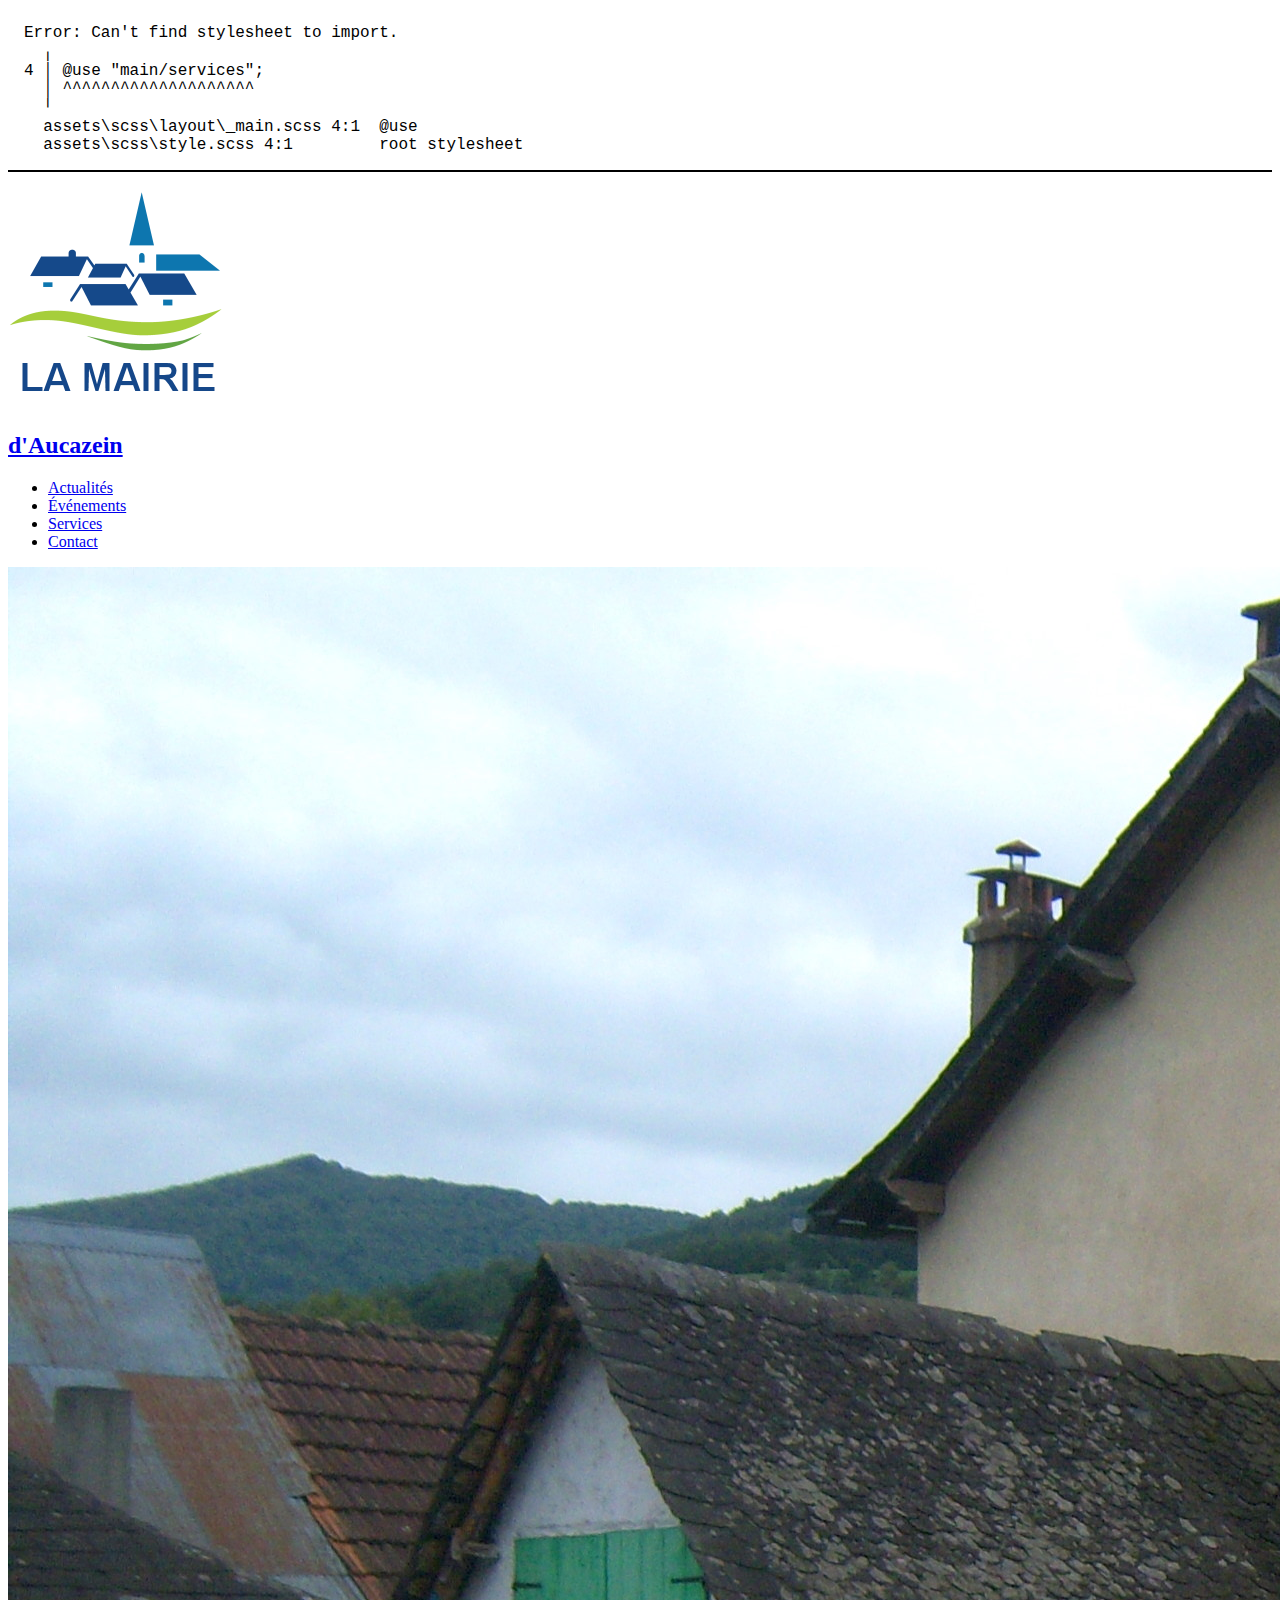
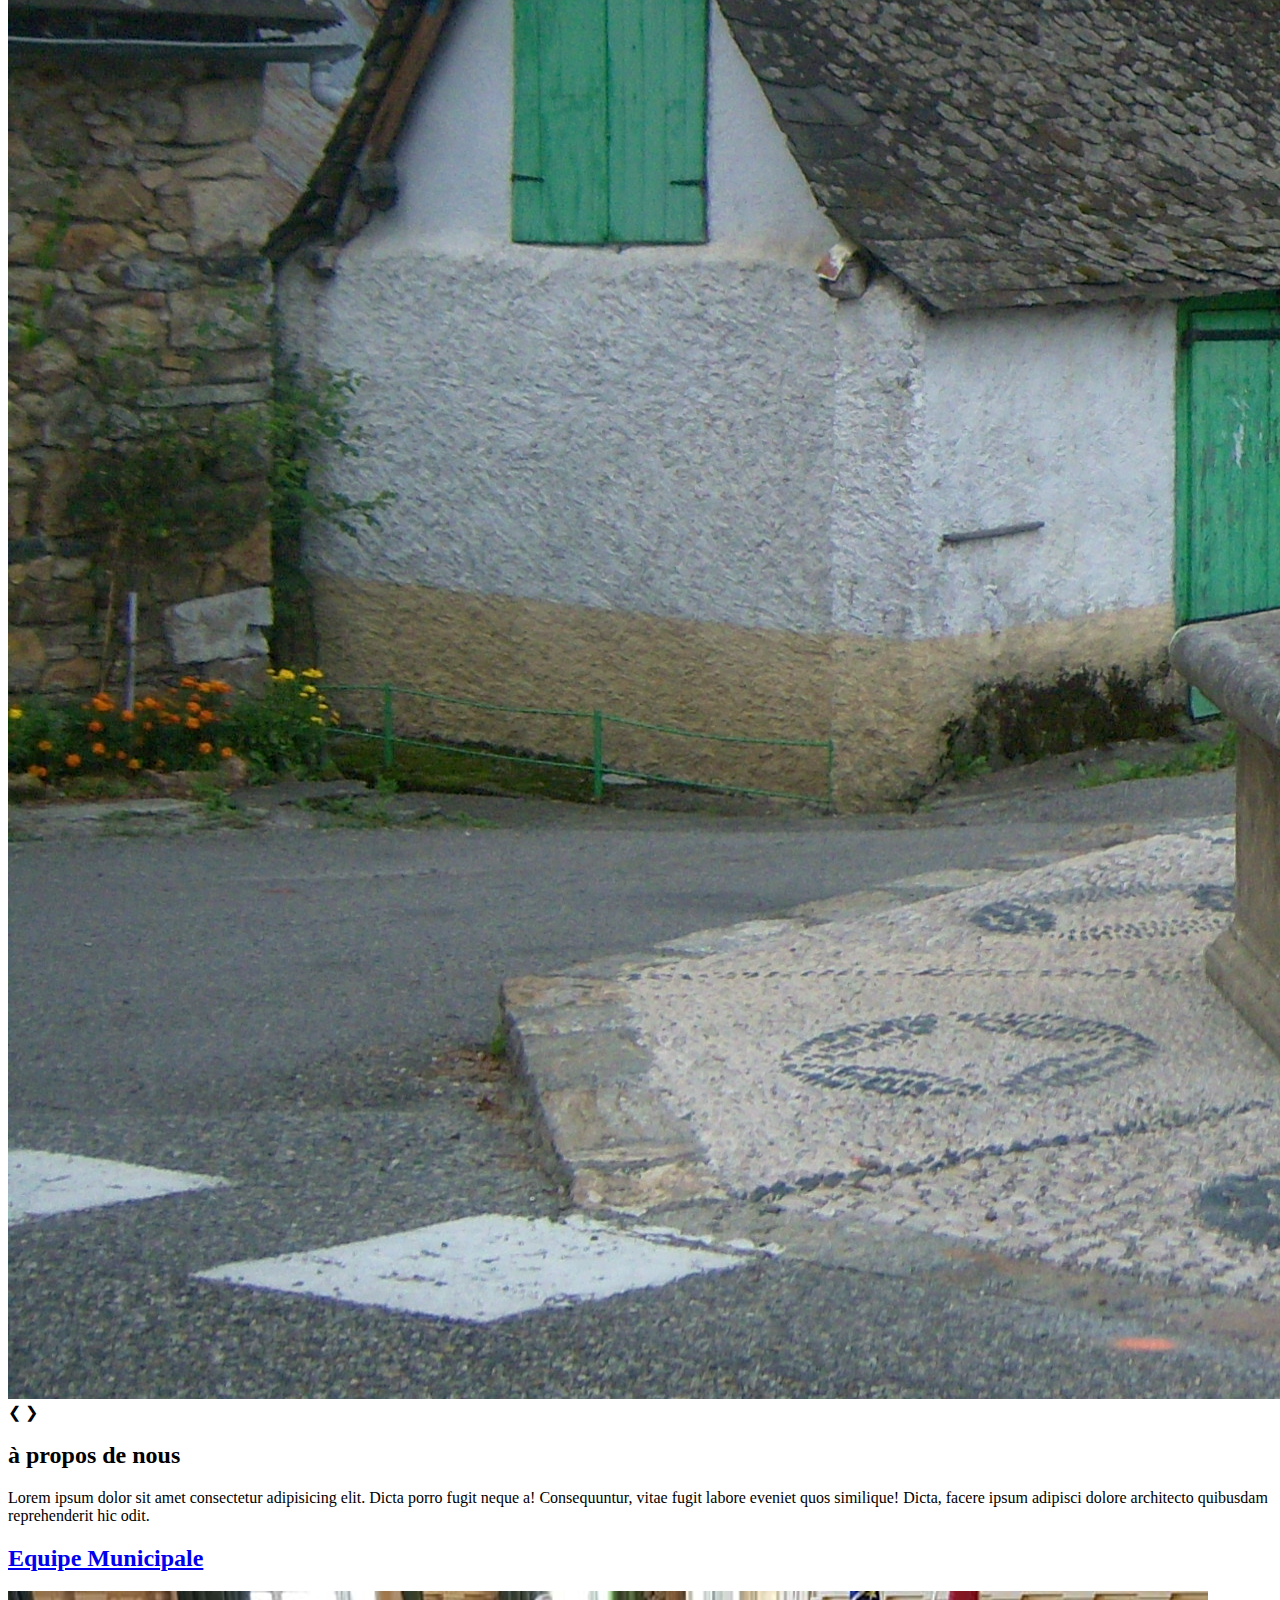
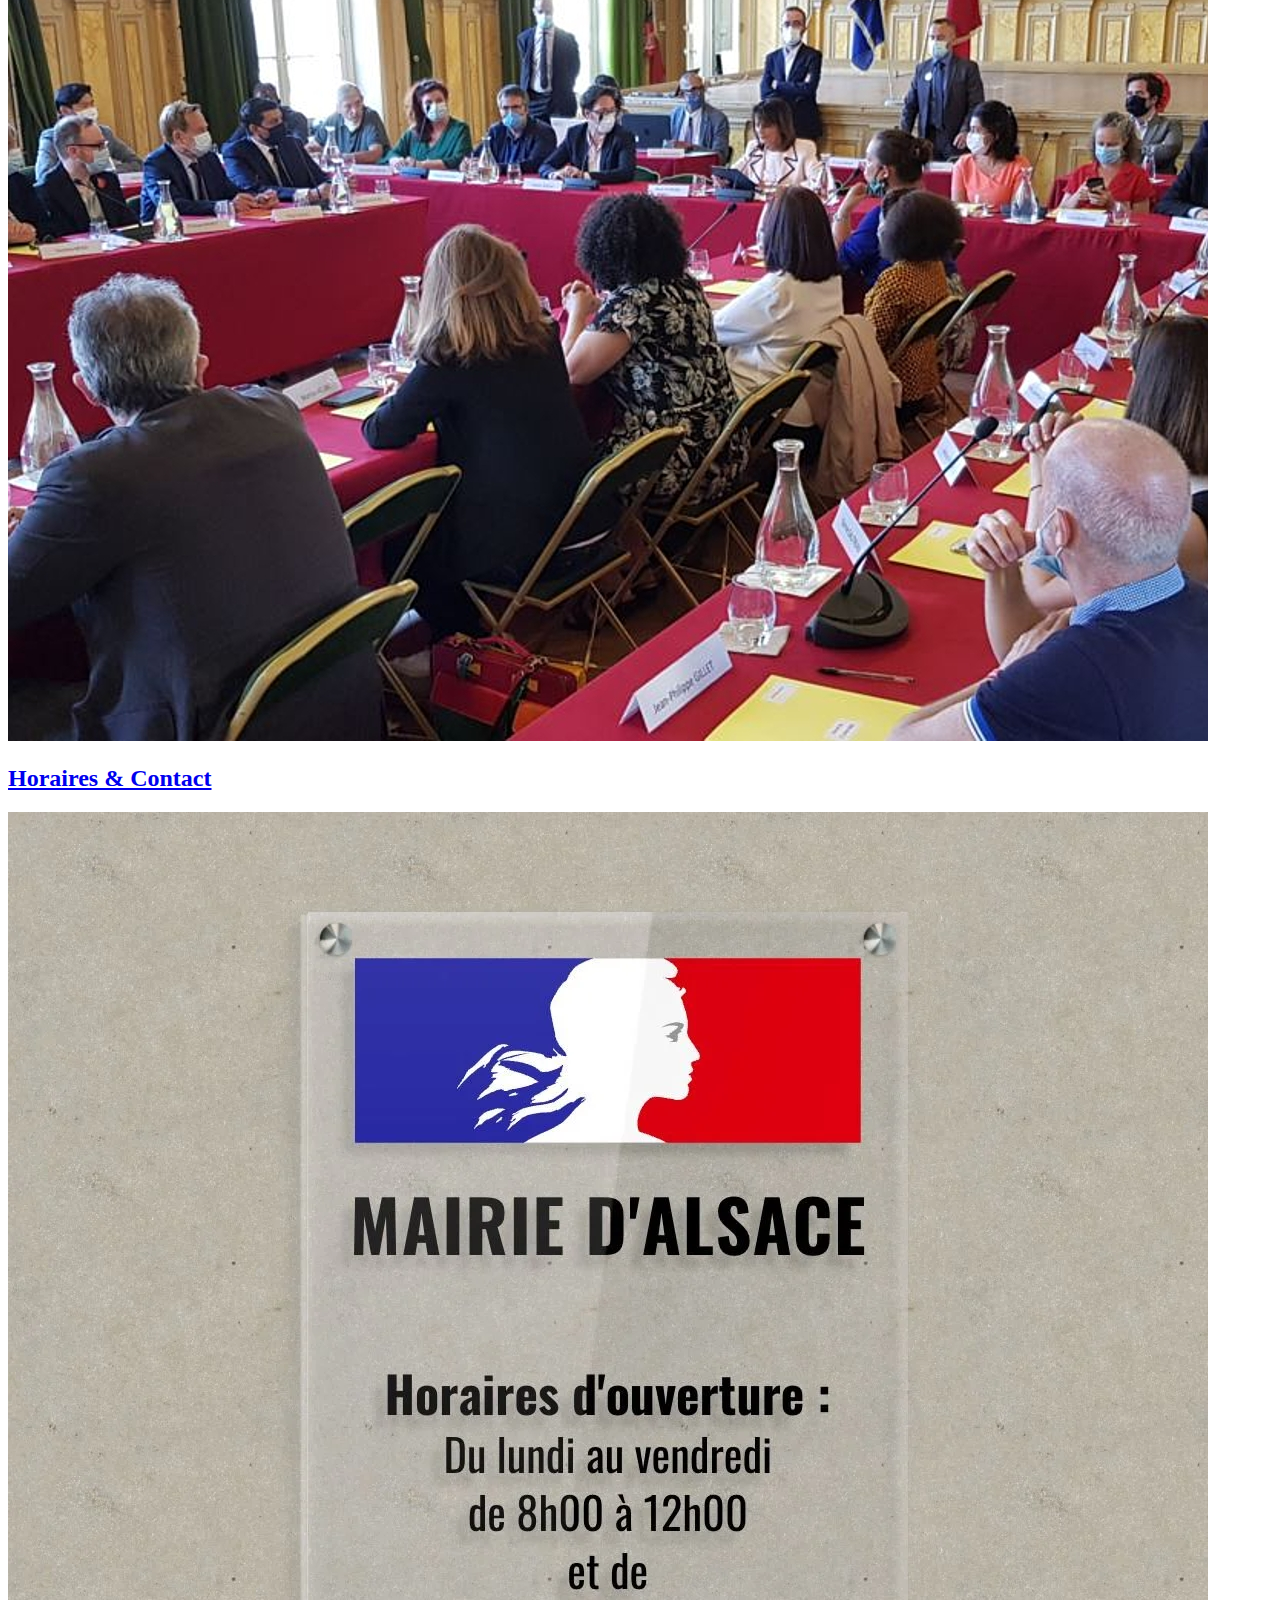
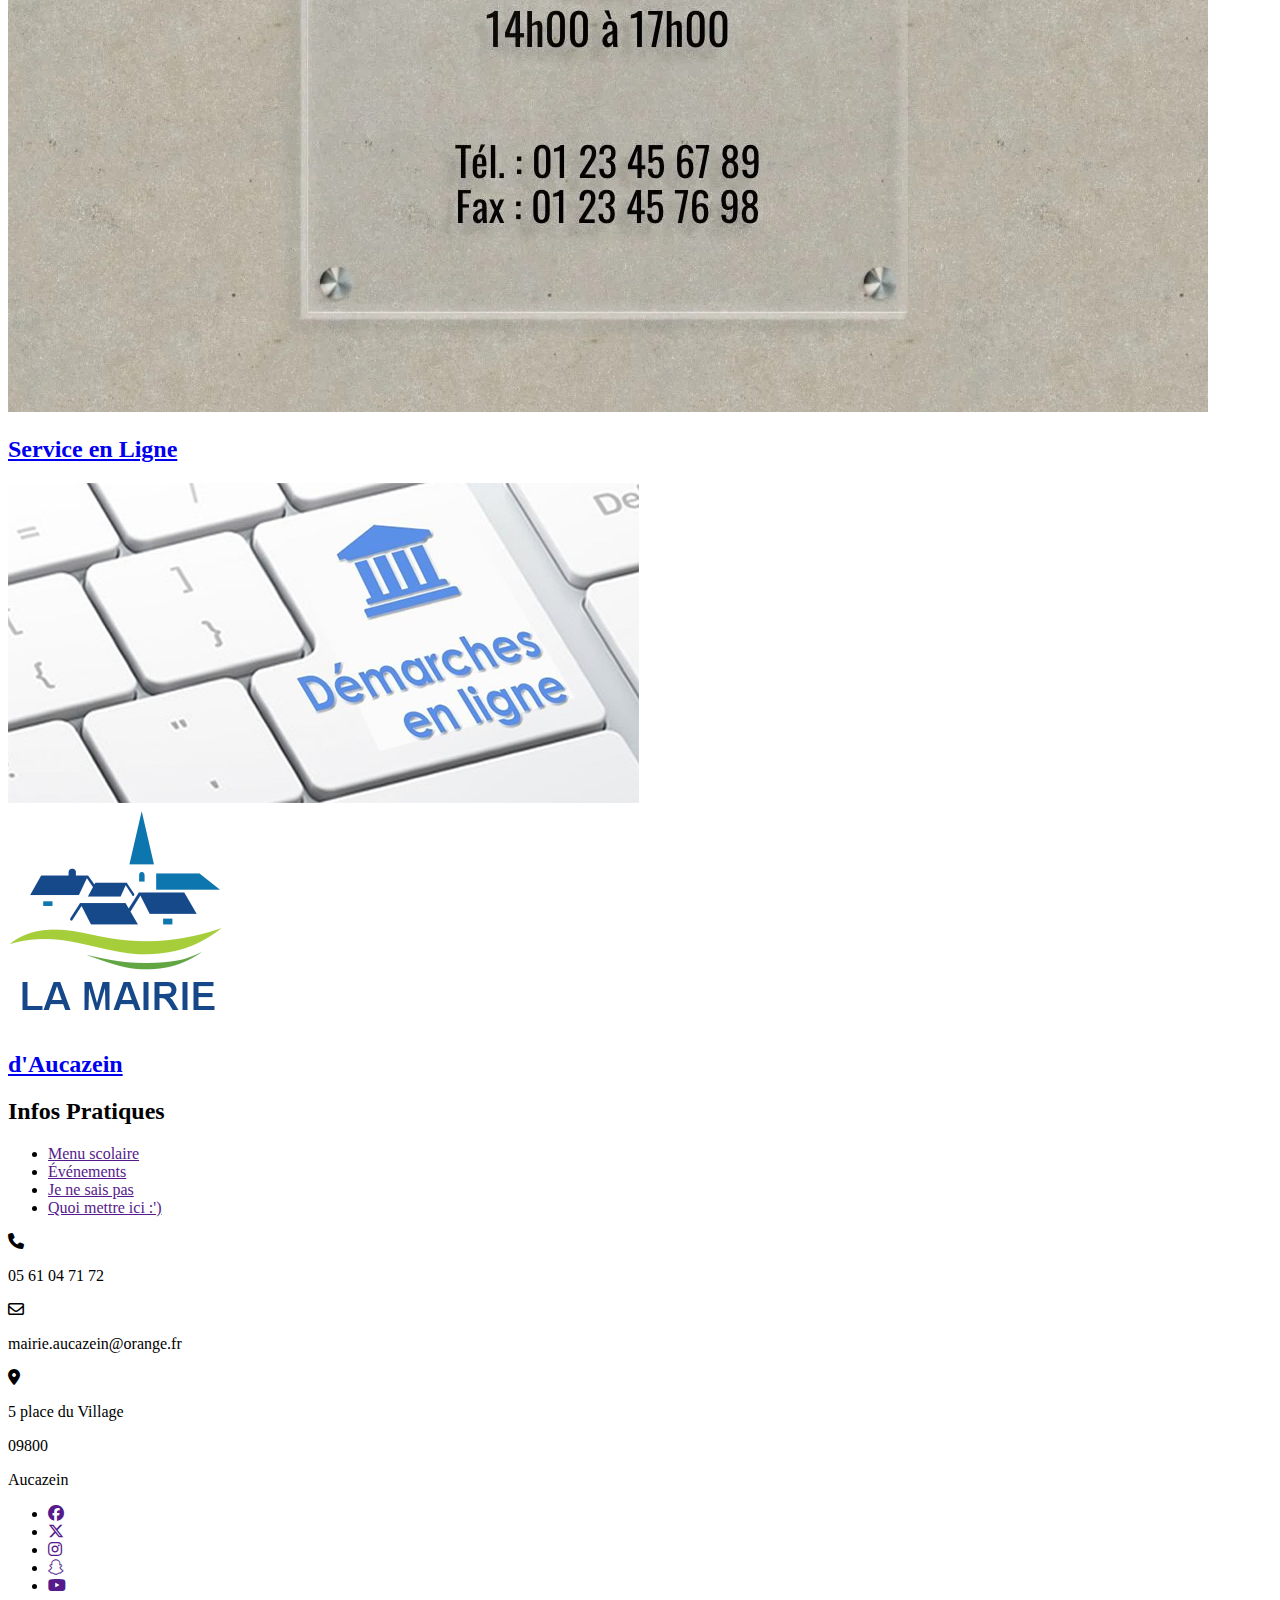
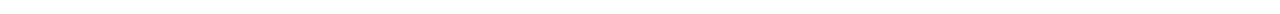
==== commit 78c8d2cb: "Merge main -  soufiane" ====
--- a/index.html
+++ b/index.html
@@ -73,20 +73,20 @@
             <div id="equipe_municipale">
                 <a href="e-municipale.html">
                     <h2>Equipe Municipale</h2>
-                    <img src="./assets/img/equipe_municipale.jpg" alt="">
+                    <img src="assets/img/equipe_municipale.jpg" alt="">
                 </a>
 
             </div>
             <div id="horaires_contact">
                 <a href="horaires.html">  
                     <h2>Horaires & Contact</h2>
-                    <img src="./assets/img/horaires_contact.webp" alt="">
+                    <img src="assets/img/horaires_contact.webp" alt="">
                 </a> 
             </div>
             <div id="service_en_ligne">
                 <a href="services.html"> 
                      <h2>Service en Ligne</h2>
-                    <img src="./assets/img/service_en_ligne.jpg" alt="">
+                    <img src="assets/img/service_en_ligne.jpg" alt="">
                 </a>
               
                 
--- a/assets/css/style.css
+++ b/assets/css/style.css
@@ -1,9 +1,9 @@
 /* Error: Can't find stylesheet to import.
  *   ,
- * 5 | @use "main/lieux";
- *   | ^^^^^^^^^^^^^^^^^
+ * 4 | @use "main/services";
+ *   | ^^^^^^^^^^^^^^^^^^^^
  *   '
- *   assets\scss\layout\_main.scss 5:1  @use
+ *   assets\scss\layout\_main.scss 4:1  @use
  *   assets\scss\style.scss 4:1         root stylesheet */
 
 body::before {
@@ -14,5 +14,5 @@
   padding: 1em;
   margin-bottom: 1em;
   border-bottom: 2px solid black;
-  content: "Error: Can't find stylesheet to import.\a   \2577 \a 5 \2502  @use \"main/lieux\";\d\a   \2502  ^^^^^^^^^^^^^^^^^\a   \2575 \a   assets\\scss\\layout\\_main.scss 5:1  @use\a   assets\\scss\\style.scss 4:1         root stylesheet";
+  content: "Error: Can't find stylesheet to import.\a   \2577 \a 4 \2502  @use \"main/services\";\d\a   \2502  ^^^^^^^^^^^^^^^^^^^^\a   \2575 \a   assets\\scss\\layout\\_main.scss 4:1  @use\a   assets\\scss\\style.scss 4:1         root stylesheet";
 }
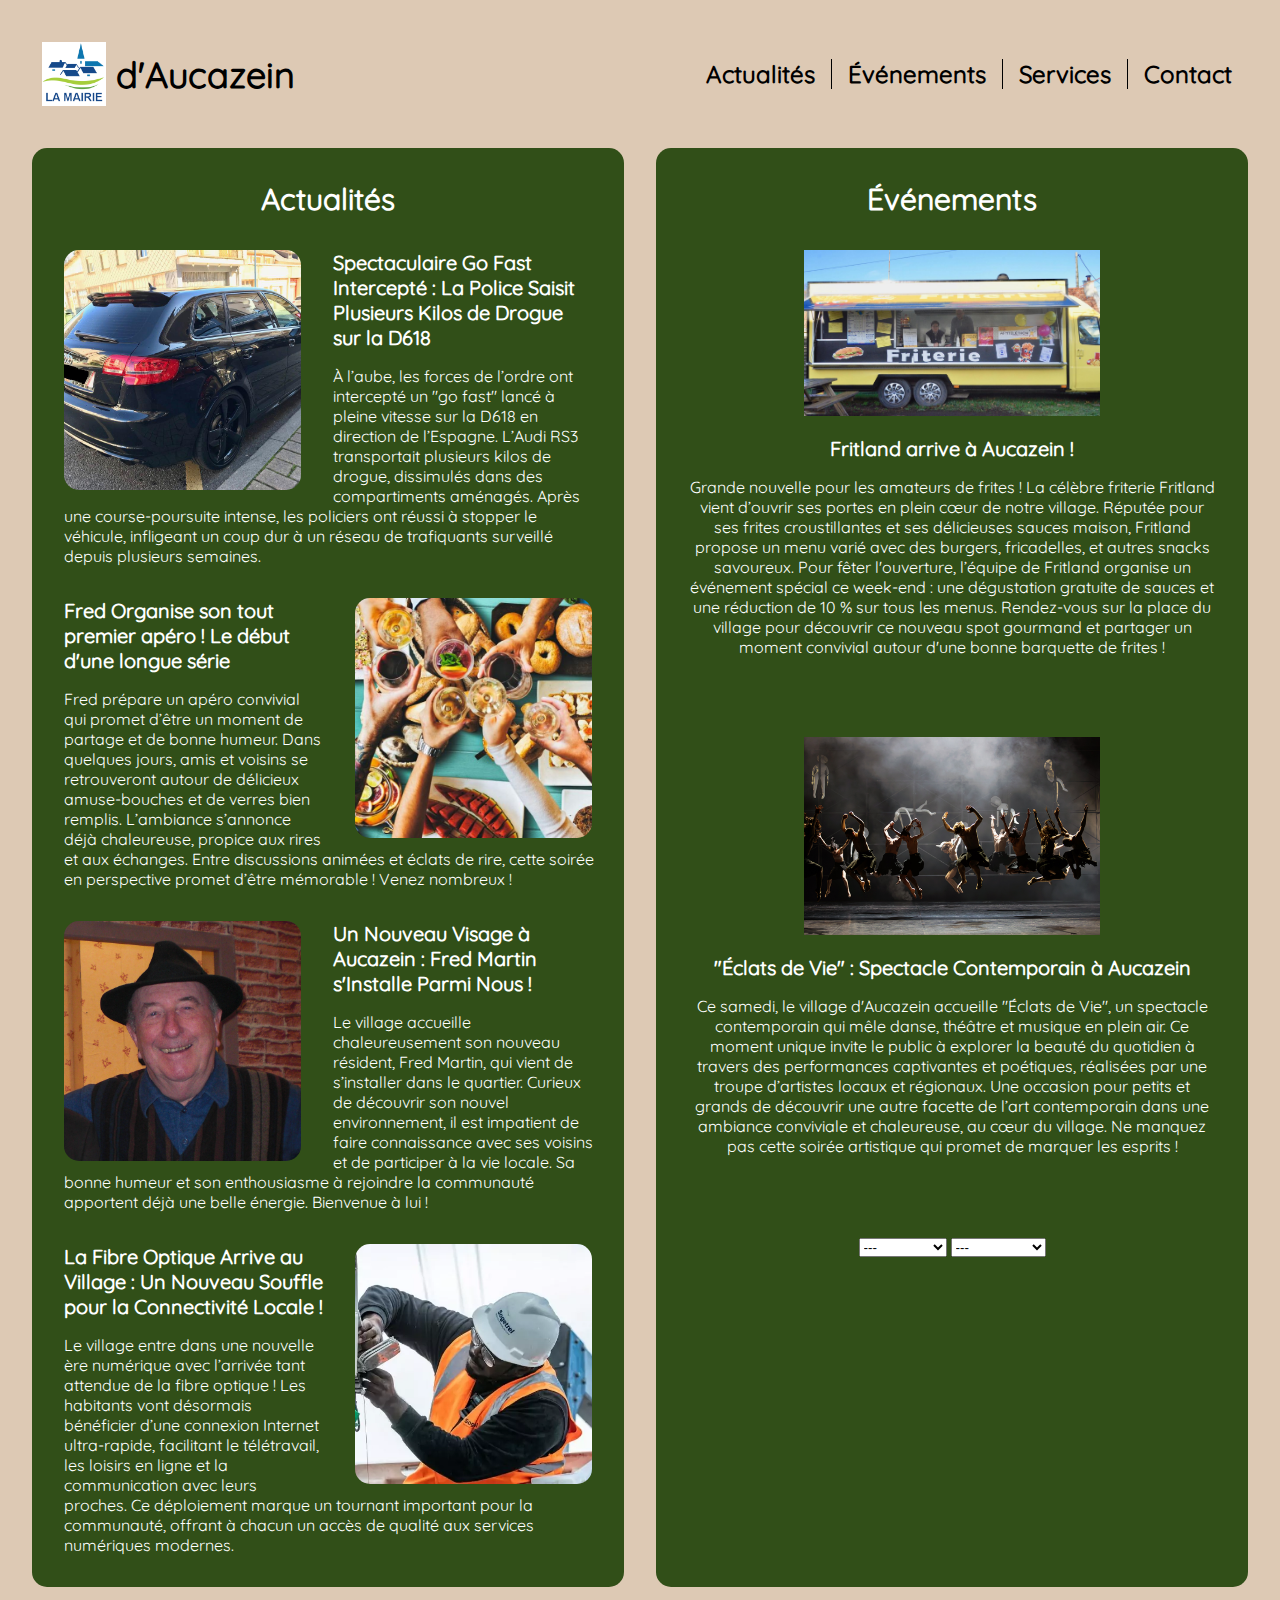
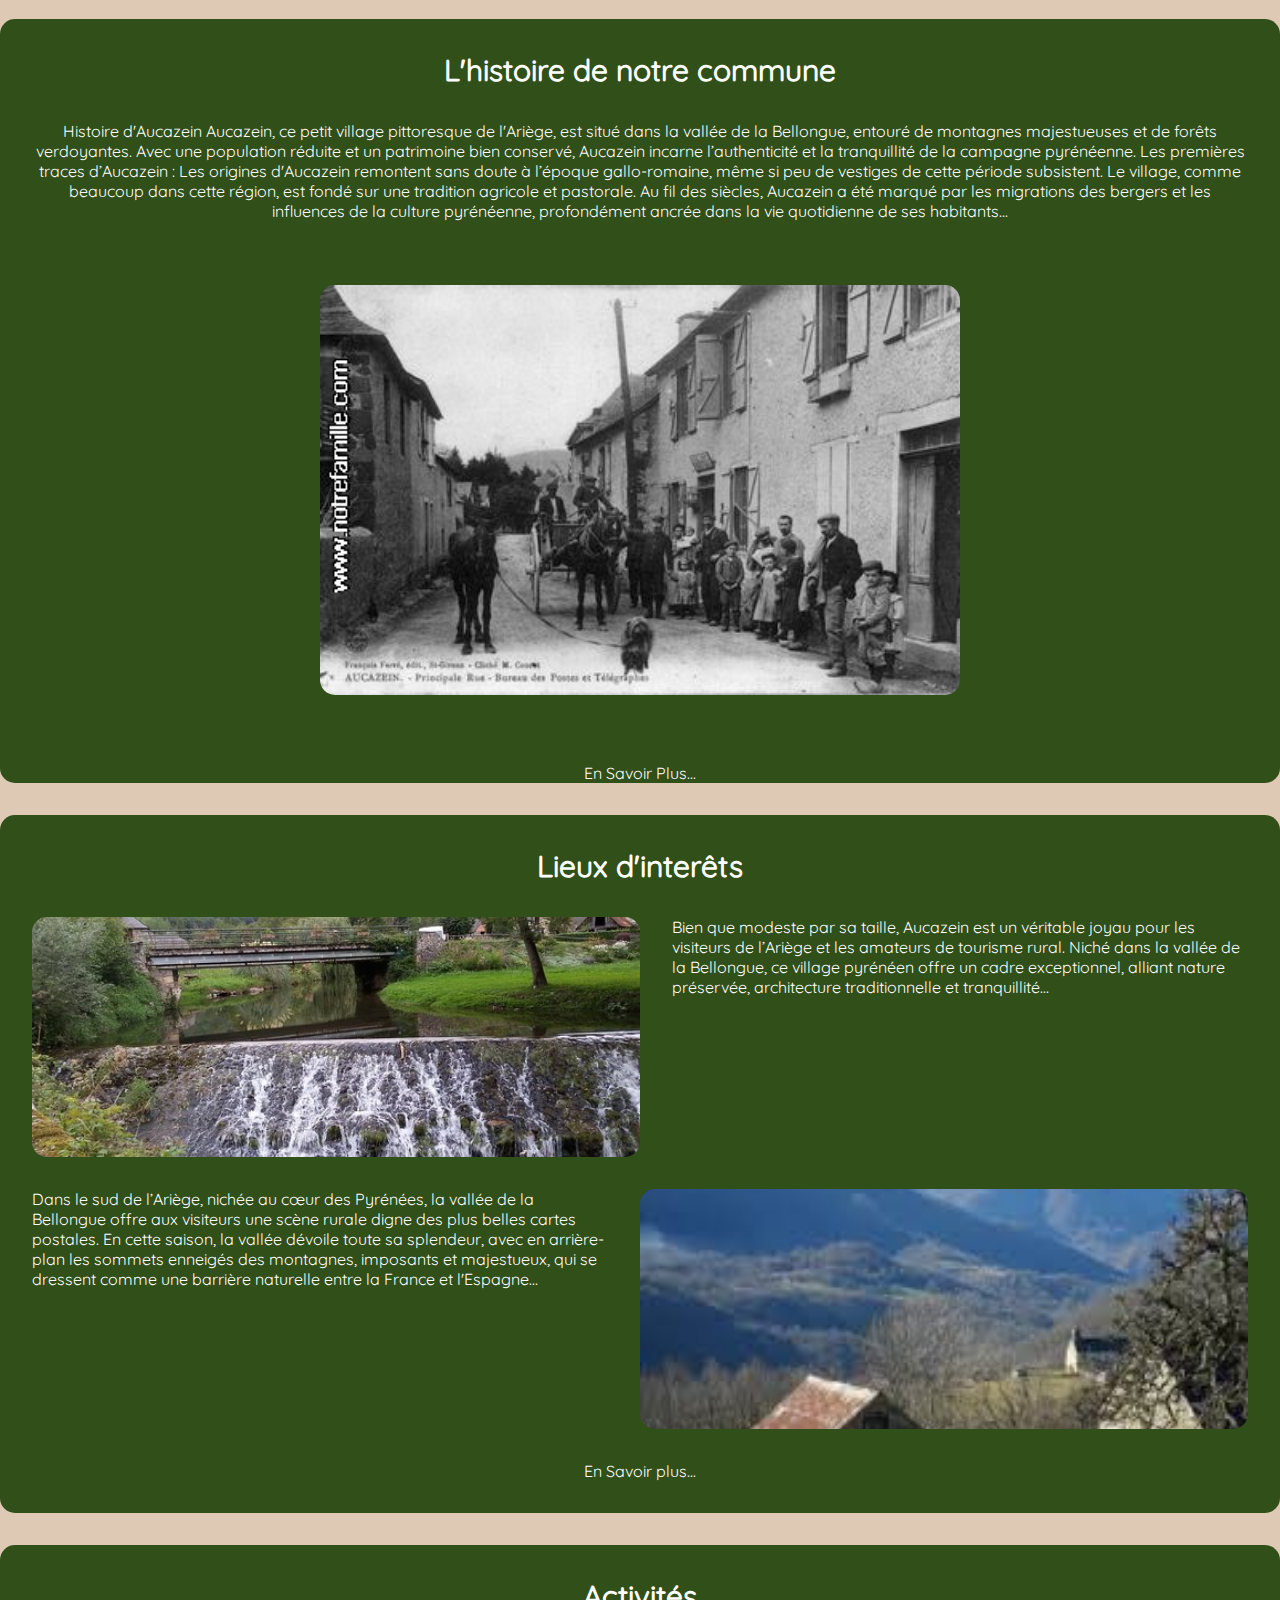
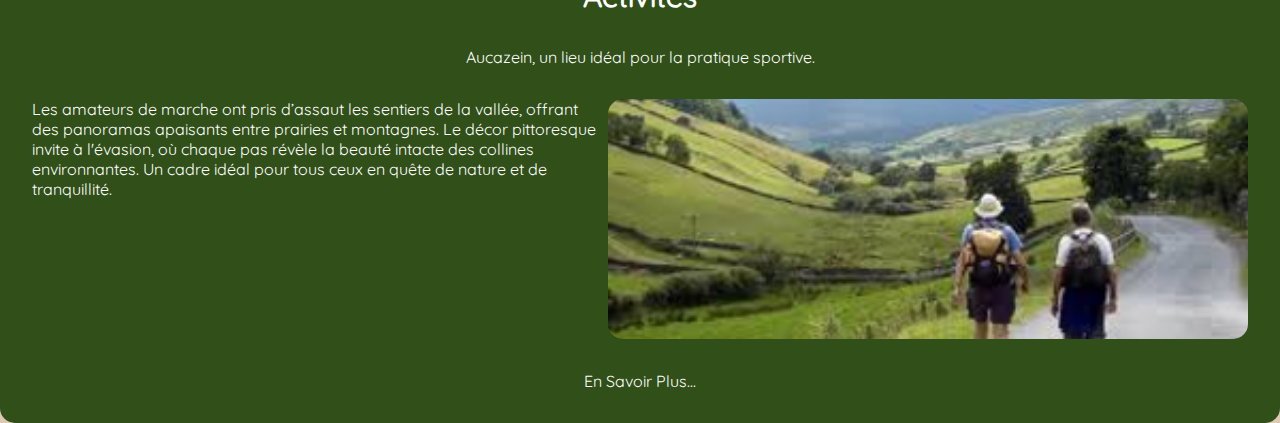
==== commit 94a82184: "fin" ====
--- a/index.html
+++ b/index.html
@@ -37,30 +37,7 @@
         <!-- BANNER // CAROUSEL -->
 
         <section id="banner">
-            <div id="carrousel">
-                <div class="slides">
-                    <img class="fade" src="assets/img/aucazein_100869.jpg" alt="">
-                </div>
-                <div class="slides">
-                    <img class="fade" src="assets/img/aucazein_100865.jpg" alt="">
-                </div>
-                <div class="slides">
-                    <img class="fade" src="assets/img/aucazein_100863.jpg" alt="">
-                </div>
-            </div>
-            <div>
-                <a class="prev" onclick="plusSlides(-1)">&#10094;</a>
-                <a class="next" onclick="plusSlides(1)">&#10095;</a>
-            </div>
-            <div class="dots">
-                <span class="dot" onclick="currentSlide(1)"></span>
-                <span class="dot" onclick="currentSlide(2)"></span>
-                <span class="dot" onclick="currentSlide(3)"></span>
-            </div>
-            <div class="text-banner">
-                <h2>à propos de nous</h2>
-                <p>Lorem ipsum dolor sit amet consectetur adipisicing elit. Dicta porro fugit neque a! Consequuntur, vitae fugit labore eveniet quos similique! Dicta, facere ipsum adipisci dolore architecto quibusdam reprehenderit hic odit.</p>
-            </div>
+            
         </section>
     </header>
 
@@ -70,97 +47,143 @@
 
     <main>
         <section id="mairie">
-            <div id="equipe_municipale">
-                <a href="e-municipale.html">
-                    <h2>Equipe Municipale</h2>
-                    <img src="assets/img/equipe_municipale.jpg" alt="">
-                </a>
-
-            </div>
-            <div id="horaires_contact">
-                <a href="horaires.html">  
-                    <h2>Horaires & Contact</h2>
-                    <img src="assets/img/horaires_contact.webp" alt="">
-                </a> 
-            </div>
-            <div id="service_en_ligne">
-                <a href="services.html"> 
-                     <h2>Service en Ligne</h2>
-                    <img src="assets/img/service_en_ligne.jpg" alt="">
-                </a>
-              
-                
-            </div>
-
-
-        </section>
-
-        <!-- ACTUALITÉ -->
-
-        <section id="actualite">
-
-        </section>
-
-        <!-- EVENTS -->
-
-        <section id="event">
-
-        </section>
-
+
+        </section>
+
+        <!-- Actualités et Evénements -->
+
+        <section class="actualite_evenements">
+            <!-- ACTUALITÉ -->
+
+            <div id="actualite">
+                <h2>Actualités</h2>
+                <div class="text_droite">
+                    <div class="colonne">
+                        <img src="assets/img/audirs3.jpg" alt="">
+                        <h3>Spectaculaire Go Fast Intercepté : La Police Saisit Plusieurs Kilos de Drogue sur la D618</h3>
+                        <p>À l’aube, les forces de l’ordre ont intercepté un "go fast" lancé à pleine vitesse sur la D618 en direction de l’Espagne. L’Audi RS3 transportait plusieurs kilos de drogue, dissimulés dans des compartiments aménagés. Après une course-poursuite intense, les policiers ont réussi à stopper le véhicule, infligeant un coup dur à un réseau de trafiquants surveillé depuis plusieurs semaines.<p>
+                    </div>
+                </div>
+                <div class="text_gauche">
+                    <div class="colonne">
+                        <img src="assets/img/apero.jpg" alt="">
+                        <h3>Fred Organise son tout premier apéro ! Le début d'une longue série </h3>
+                        <p>Fred prépare un apéro convivial qui promet d’être un moment de partage et de bonne humeur. Dans quelques jours, amis et voisins se retrouveront autour de délicieux amuse-bouches et de verres bien remplis. L’ambiance s’annonce déjà chaleureuse, propice aux rires et aux échanges. Entre discussions animées et éclats de rire, cette soirée en perspective promet d’être mémorable ! Venez nombreux !</p> 
+                    </div>
+                </div>
+                <div class="text_droite">
+                    <div class="colonne">
+                        <img src="assets/img/fred.jpg" alt="">
+                        <h3>Un Nouveau Visage à Aucazein : Fred Martin s'Installe Parmi Nous !</h3>
+                        <p>Le village accueille chaleureusement son nouveau résident, Fred Martin, qui vient de s’installer dans le quartier. Curieux de découvrir son nouvel environnement, il est impatient de faire connaissance avec ses voisins et de participer à la vie locale. Sa bonne humeur et son enthousiasme à rejoindre la communauté apportent déjà une belle énergie. Bienvenue à lui !</p>
+                    </div>
+                </div>
+                <div class="text_gauche">
+                    <div class="colonne">
+                        <img src="assets/img/fibre.jpg" alt="">
+                        <h3>La Fibre Optique Arrive au Village : Un Nouveau Souffle pour la Connectivité Locale !</h3>
+                        <p>Le village entre dans une nouvelle ère numérique avec l’arrivée tant attendue de la fibre optique ! Les habitants vont désormais bénéficier d’une connexion Internet ultra-rapide, facilitant le télétravail, les loisirs en ligne et la communication avec leurs proches. Ce déploiement marque un tournant important pour la communauté, offrant à chacun un accès de qualité aux services numériques modernes.</p>
+                    </div>
+                </div>
+            </div>
+
+            <!-- EVENTS -->
+
+            <div id="event">
+                <h2>Événements</h2>
+                <div class="event autres hebdo">
+                    <img src="assets/img/Friterie.jpg" alt="">
+                    <h3>Fritland arrive à Aucazein !</h3>
+                    <p>Grande nouvelle pour les amateurs de frites ! La célèbre friterie Fritland vient d’ouvrir ses portes en plein cœur de notre village. Réputée pour ses frites croustillantes et ses délicieuses sauces maison, Fritland propose un menu varié avec des burgers, fricadelles, et autres snacks savoureux.
+                    <span>Pour fêter l'ouverture, l’équipe de Fritland organise un événement spécial ce week-end : une dégustation gratuite de sauces et une réduction de 10 % sur tous les menus. Rendez-vous sur la place du village pour découvrir ce nouveau spot gourmand et partager un moment convivial autour d'une bonne barquette de frites !</span></p>
+                </div>
+                <div class="event">
+                    <img src="assets/img/Spectacle.jpg" alt="">
+                    <h3>"Éclats de Vie" : Spectacle Contemporain à Aucazein </h3>
+                    <p>Ce samedi, le village d'Aucazein accueille "Éclats de Vie", un spectacle contemporain qui mêle danse, théâtre et musique en plein air. Ce moment unique invite le public à explorer la beauté du quotidien à travers des performances captivantes et poétiques, réalisées par une troupe d’artistes locaux et régionaux. Une occasion pour petits et grands de découvrir une autre facette de l’art contemporain dans une ambiance conviviale et chaleureuse, au cœur du village. Ne manquez pas cette soirée artistique qui promet de marquer les esprits !</p>
+                </div>
+                <div class="filtre_options">
+                    <select name="type" id="type_filtre">
+                        <option value=" ">---</option>
+                        <option value="vedette">En Vedette</option>
+                        <option value="spec">Spectacles</option>
+                        <option value="anim">Animations</option>
+                        <option value="autres">Autres</option>
+                    </select>
+                    <select name="date" id="date_filtre">
+                        <option value=" ">---</option>
+                        <option value="">Aujourd'hui</option>
+                        <option value="">Hebdomaire</option>
+                        <option value="">mensuel</option>
+                        <option value="">Ponctuel</option>
+                    </select>
+                </div>
+        </section>
         <!-- A PROPOS DE LA COMMUNE -->
 
         <section id="commune">
 
+            <!-- Histoire de la commune -->
+
+            <div class="histoire">
+                <h2>L'histoire de notre commune</h2>
+                <p>Histoire d'Aucazein
+                    Aucazein, ce petit village pittoresque de l'Ariège, est situé dans la vallée de la Bellongue, entouré de montagnes majestueuses et de forêts verdoyantes. Avec une population réduite et un patrimoine bien conservé, Aucazein incarne l’authenticité et la tranquillité de la campagne pyrénéenne.
+                    
+                    Les premières traces d’Aucazein :
+                    Les origines d'Aucazein remontent sans doute à l’époque gallo-romaine, même si peu de vestiges de cette période subsistent. Le village, comme beaucoup dans cette région, est fondé sur une tradition agricole et pastorale. Au fil des siècles, Aucazein a été marqué par les migrations des bergers et les influences de la culture pyrénéenne, profondément ancrée dans la vie quotidienne de ses habitants...</p>
+                <img src="assets/img/histoire.jpg" alt="">
+                <div class="button">
+                    <a href="histoire.html">En Savoir Plus...</a>
+                </div>
+            </div>
+
+            <!-- Lieux d'intérêts et activités -->
+
+            <div id="inter_et_act">
+
+                <!-- Lieux d'interets -->
+
+                <div class="bg_vert">
+                    <h2>Lieux d'interêts</h2>
+                    <div class="texte_droite">
+                        <img src="assets/img/la-bellongue-a-aucazein.jpg" alt="">
+                        <p>Bien que modeste par sa taille, Aucazein est un véritable joyau pour les visiteurs de l’Ariège et les amateurs de tourisme rural. Niché dans la vallée de la Bellongue, ce village pyrénéen offre un cadre exceptionnel, alliant nature préservée, architecture traditionnelle et tranquillité...</p>
+                    </div>
+                    <div class="texte_gauche">
+                        <img src="assets/img/Montagne.jpg" alt="">
+                        <p>Dans le sud de l’Ariège, nichée au cœur des Pyrénées, la vallée de la Bellongue offre aux visiteurs une scène rurale digne des plus belles cartes postales. En cette saison, la vallée dévoile toute sa splendeur, avec en arrière-plan les sommets enneigés des montagnes, imposants et majestueux, qui se dressent comme une barrière naturelle entre la France et l'Espagne...</p>
+                    </div>
+                    <div class="button">
+                        <a href="lieux.html">En Savoir plus...</a>
+                    </div>
+                </div>
+
+                <!-- Avtivités -->
+
+                <div id="activite">
+                    <h2>Activités</h2>
+                    <p>Aucazein, un lieu idéal pour la pratique sportive.</p>
+                    <div class="rando">
+                        <img src="assets/img/boucle-de-randonnee-300.jpg" alt="">
+                        <p>Les amateurs de marche ont pris d’assaut les sentiers de la vallée, offrant des panoramas apaisants entre prairies et montagnes. Le décor pittoresque invite à l'évasion, où chaque pas révèle la beauté intacte des collines environnantes. Un cadre idéal pour tous ceux en quête de nature et de tranquillité.</p>
+                    </div>
+                    <div class="button">
+                        <a href="activites.html">En Savoir Plus...</a>
+                    </div>
+                </div>
+            </div>
         </section>
     </main>
 
     <!-- FOOTER -->
 
     <footer>
-        <div class="logo-footer">
-            <a href="index.html">
-                <img src="assets/img/logo.png" alt="Logo de la Mairie">
-                <h2>d'Aucazein</h2>
-            </a>
-        </div>
-        <div class="column infooter">
-            <h2>Infos Pratiques</h2>
-            <ul class="column">
-                <li><a href="">Menu scolaire</a></li>
-                <li><a href="">Événements</a></li>
-                <li><a href="">Je ne sais pas</a></li>
-                <li><a href="">Quoi mettre ici :')</a></li>
-            </ul>
-        </div>
-        <div class="column contact-footer">
-            <div>
-                <i class="fa-solid fa-phone"></i>
-                <p>05 61 04 71 72</p>
-            </div>
-            <div>
-                <i class="fa-regular fa-envelope"></i>
-                <p>mairie.aucazein@orange.fr</p>
-            </div>
-            <div class="column">
-                <i class="fa-solid fa-location-dot"></i>
-                <p>5 place du Village</p>
-                <p>09800</p>
-                <p>Aucazein</p>
-            </div>
-        </div>
-        <div class="reseaux">
-            <ul>
-                <li><a href=""><i class="fa-brands fa-facebook"></i></a></li>
-                <li><a href=""><i class="fa-brands fa-x-twitter"></i></a></li>
-                <li><a href=""><i class="fa-brands fa-instagram"></i></a></li>
-                <li><a href=""><i class="fa-brands fa-snapchat"></i></a></li>
-                <li><a href=""><i class="fa-brands fa-youtube"></i></a></li>
-            </ul>
-        </div>
+
     </footer>
 
-    <script src="assets/js/script.js"></script>
-<!-- 
+
+<!-- REGARDE RE:ZERO
 ░░░░░░░░░░░░░░░░░░░░░░░░░░░░░░░░░░░░░░░
 ░░░░░░░░░░▄▄▄▄▄▄▄▄▄▄▄▄▄▄▄▄▄▄▄▄░░░░░░░░░
 ░░░░░░░░▄▀░░░░░░░░░░░░▄░░░░░░░▀▄░░░░░░░
@@ -176,6 +199,6 @@
 ░░░░░░████▀░░███▀░░░░░░▀███░░▀██▀░░░░░░
 ░░░░░░░░░░░░░░░░░░░░░░░░░░░░░░░░░░░░░░░
  -->
-
+ <script src="assets/js/script.js"></script>
 </body>
 </html>--- a/assets/css/style.css
+++ b/assets/css/style.css
@@ -1,18 +1 @@
-/* Error: Can't find stylesheet to import.
- *   ,
- * 4 | @use "main/services";
- *   | ^^^^^^^^^^^^^^^^^^^^
- *   '
- *   assets\scss\layout\_main.scss 4:1  @use
- *   assets\scss\style.scss 4:1         root stylesheet */
-
-body::before {
-  font-family: "Source Code Pro", "SF Mono", Monaco, Inconsolata, "Fira Mono",
-      "Droid Sans Mono", monospace, monospace;
-  white-space: pre;
-  display: block;
-  padding: 1em;
-  margin-bottom: 1em;
-  border-bottom: 2px solid black;
-  content: "Error: Can't find stylesheet to import.\a   \2577 \a 4 \2502  @use \"main/services\";\d\a   \2502  ^^^^^^^^^^^^^^^^^^^^\a   \2575 \a   assets\\scss\\layout\\_main.scss 4:1  @use\a   assets\\scss\\style.scss 4:1         root stylesheet";
-}
+*{margin:0;padding:0;text-decoration:none;list-style:none}@font-face{font-family:"quicksand";src:url(../font/Quicksand-Regular.ttf)}body{font-family:"quicksand"}header{background-color:#ddc9b4}#navbar{display:flex;flex-direction:row;justify-content:space-between;align-items:center;padding:2rem}#navbar div a{display:flex;flex-direction:row;justify-content:center;align-items:center;font-size:24px;transition:all 300ms;color:#000}#navbar div a:hover{color:#924210;transform:scale(1.1)}#navbar div img{width:64px;margin:10px}#navbar nav ul{display:flex;flex-direction:row;justify-content:center;align-items:center}#navbar nav ul li{padding:0 1rem}#navbar nav ul li a{display:block;color:#000;font-weight:700;font-size:24px;transition:all 300ms}#navbar nav ul li a:hover{color:#924210;transform:scale(1.1)}#navbar nav ul .trait{border-right:1px solid #000}@media screen and (max-width: 1024px){#navbar{flex-direction:column}#navbar div{margin-bottom:2rem}}@media screen and (max-width: 600px){#navbar{flex-direction:column}#navbar nav ul{flex-direction:column}#navbar nav ul .trait{border:none}}.actualite_evenements{background-color:#ddc9b4;display:flex}#actualite{background-color:#314f18;color:#fff;margin-left:2rem;margin-right:1rem;border-radius:15px;width:50%;display:flex;flex-direction:column;align-items:center}#actualite h2{margin-bottom:2rem;margin-top:2rem;font-size:30px}#actualite .text_droite{display:flex;flex-direction:row;justify-content:flex-start;align-items:flex-start;margin-bottom:2rem}#actualite .text_droite img{width:40%;height:15rem;object-fit:cover;margin-left:2rem;margin-right:2rem;float:left;border-radius:15px}#actualite .text_droite h3{margin-bottom:1rem;margin-right:2rem;font-size:20px}#actualite .text_droite p{font-size:16px;width:90%;margin-left:2rem}#actualite .text_gauche{display:flex;flex-direction:row;justify-content:flex-start;align-items:flex-start;margin-bottom:2rem}#actualite .text_gauche img{width:40%;height:15rem;object-fit:cover;margin-left:2rem;margin-right:2rem;float:right;border-radius:15px}#actualite .text_gauche h3{margin-bottom:1rem;margin-left:2rem;font-size:20px}#actualite .text_gauche p{font-size:16px;width:90%;margin-left:2rem}#event{background-color:#314f18;color:#fff;margin-left:1rem;margin-right:2rem;border-radius:15px;width:50%;display:flex;flex-direction:column;align-items:center}#event h2{margin-bottom:2rem;margin-top:2rem;font-size:30px}#event .event{text-align:center}#event .event img{width:50%;object-fit:cover}#event .event h3{font-size:20px;margin-bottom:1rem;margin-top:1rem;margin-left:2rem;margin-right:2rem}#event .event p{font-size:16px;margin-bottom:5rem;margin-left:2rem;margin-right:2rem}@media screen and (max-width: 1000px){#actualite{width:100%;margin:0rem}.actualite_evenements{flex-direction:column}#event{margin:0rem;margin-top:2rem;width:100%;padding-bottom:2rem}}@media screen and (max-width: 600px){#actualite{text-align:center}#actualite .text_droite .colonne{display:flex;flex-direction:column;margin-left:2rem;margin-right:2rem}#actualite .text_droite .colonne img{margin:0rem;width:100%}#actualite .text_droite .colonne h3{margin:0rem;margin-bottom:1rem}#actualite .text_droite .colonne p{margin:0rem;width:100%}#actualite .text_gauche .colonne{display:flex;flex-direction:column;margin-left:2rem;margin-right:2rem}#actualite .text_gauche .colonne img{margin:0rem;width:100%}#actualite .text_gauche .colonne h3{margin:0rem;margin-bottom:1rem}#actualite .text_gauche .colonne p{margin:0rem;width:100%}#event .event img{width:80%}}#commune{background-color:#ddc9b4;display:flex}#commune .histoire{background-color:#314f18;flex-direction:column;text-align:center;width:50%;margin-left:2rem;margin-right:1rem;margin-top:2rem;border-radius:15px;color:#fff}#commune .histoire h2{margin-top:2rem;margin-bottom:2rem;font-size:30px}#commune .histoire img{border-radius:15px;object-fit:cover;width:50%}#commune .histoire p{font-size:16px;margin-right:2rem;margin-left:2rem;margin-bottom:4rem}#commune .histoire .button{display:flex;justify-content:center;margin-top:4rem}#commune .histoire .button a{transition:all 300ms;color:#fff}#commune .histoire .button a:hover{color:#924210;transform:scale(1.1)}#inter_et_act{width:50%;margin-right:2rem;margin-left:1rem}#inter_et_act .bg_vert{background-color:#314f18;border-radius:15px;display:flex;flex-direction:column;margin-top:2rem;color:#fff;align-items:center}#inter_et_act .bg_vert .texte_droite{margin-left:2rem;margin-right:2rem;margin-bottom:2rem}#inter_et_act .bg_vert .texte_droite img{width:50%;height:10rem;object-fit:cover;margin-right:2rem;border-radius:15px;float:left}#inter_et_act .bg_vert .texte_droite p{width:100%}#inter_et_act .bg_vert .texte_gauche{margin-left:2rem;margin-right:2rem;margin-bottom:2rem}#inter_et_act .bg_vert .texte_gauche img{width:50%;height:10rem;object-fit:cover;border-radius:15px;float:right;margin-left:2rem}#inter_et_act .bg_vert .button{display:flex;margin-bottom:2rem}#inter_et_act .bg_vert .button a{transition:all 300ms;color:#fff}#inter_et_act .bg_vert .button a:hover{color:#924210;transform:scale(1.1)}#inter_et_act h2{font-size:30px;margin-top:2rem;margin-bottom:2rem}#inter_et_act #activite{background-color:#314f18;border-radius:15px;color:#fff;display:flex;margin-top:2rem;flex-direction:column;align-items:center;text-align:center}#inter_et_act #activite .rando{text-align:initial;margin-top:2rem;margin-bottom:2rem}#inter_et_act #activite .rando img{width:50%;height:10rem;object-fit:cover;margin-right:2rem;border-radius:15px;float:right}#inter_et_act #activite .rando p{margin-left:2rem;margin-right:2rem}#inter_et_act #activite .button{display:flex;justify-content:center}#inter_et_act #activite .button a{transition:all 300ms;color:#fff;margin-bottom:2rem}#inter_et_act #activite .button a:hover{color:#924210;transform:scale(1.1)}#history{background-color:#ddc9b4;padding-bottom:2rem}#history div{background-color:#314f18;border-radius:15px;margin-left:2rem;margin-right:2rem;display:flex;flex-direction:column;text-align:center;align-items:center;color:#fff}#history div h2{margin-top:2rem;margin-bottom:2rem}#history div img{width:40%;height:20rem;object-fit:cover;border-radius:15px}#history div p{margin-left:2rem;margin-right:2rem;margin-bottom:5rem;margin-top:2rem}@media screen and (max-width: 1300px){.actualite_evenements{padding-bottom:2rem}#commune{flex-direction:column;width:100%;margin:0rem}#commune .histoire{margin-top:0rem;width:100%;margin:0rem}}@media screen and (max-width: 1300px){#inter_et_act{margin:0rem;width:100%}#inter_et_act .bg_vert .texte_droite img{height:15rem}#inter_et_act .bg_vert .texte_gauche img{height:15rem}#inter_et_act #activite .rando img{height:15rem}}@media screen and (max-width: 600px){#commune .histoire{padding-bottom:2rem}#commune .histoire img{width:80%}#inter_et_act .bg_vert .texte_droite{display:flex;flex-direction:column;align-items:center;text-align:center}#inter_et_act .bg_vert .texte_droite img{width:90%;margin:0rem;margin-bottom:1rem}#inter_et_act .bg_vert .texte_gauche{display:flex;flex-direction:column;align-items:center;text-align:center}#inter_et_act .bg_vert .texte_gauche img{width:90%;margin:0rem;margin-bottom:1rem}#inter_et_act #activite .rando{display:flex;flex-direction:column;align-items:center;text-align:center}#inter_et_act #activite .rando img{width:90%;margin:0rem;margin-bottom:1rem}}/*# sourceMappingURL=style.css.map */
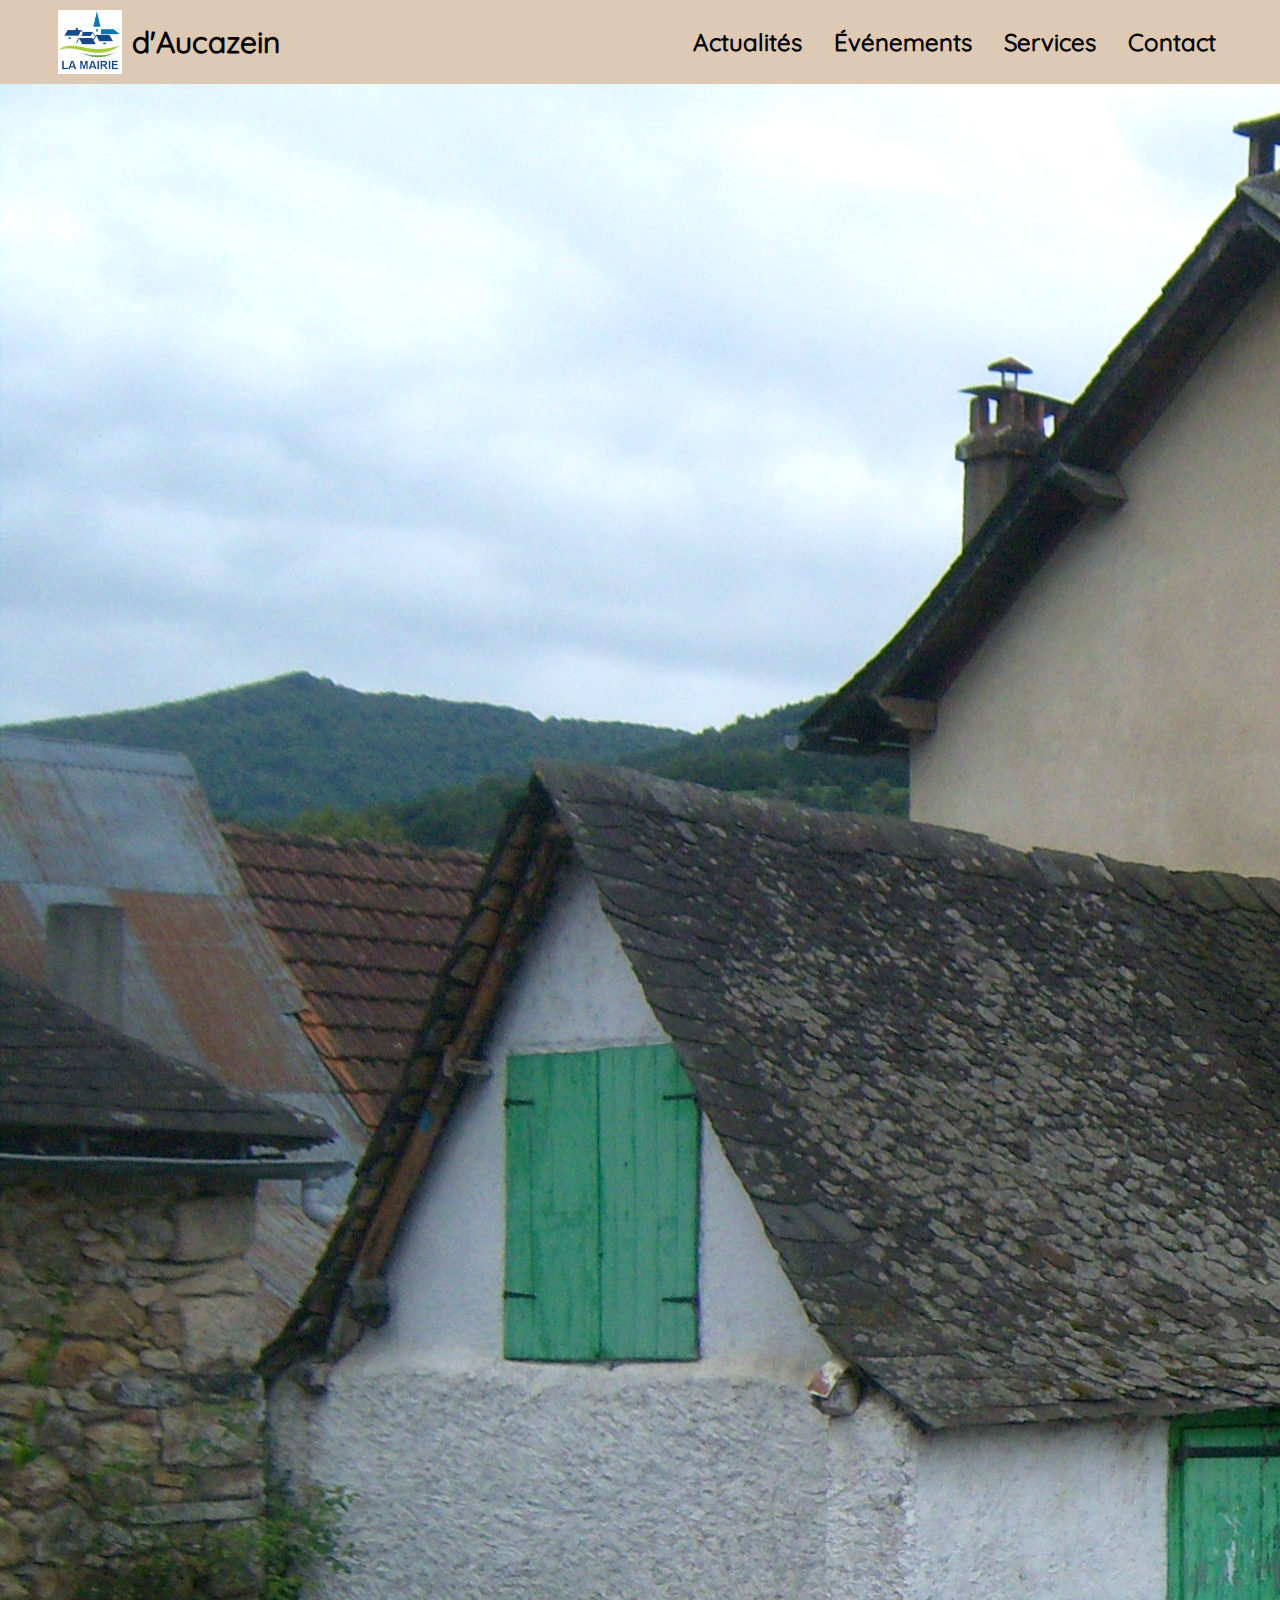
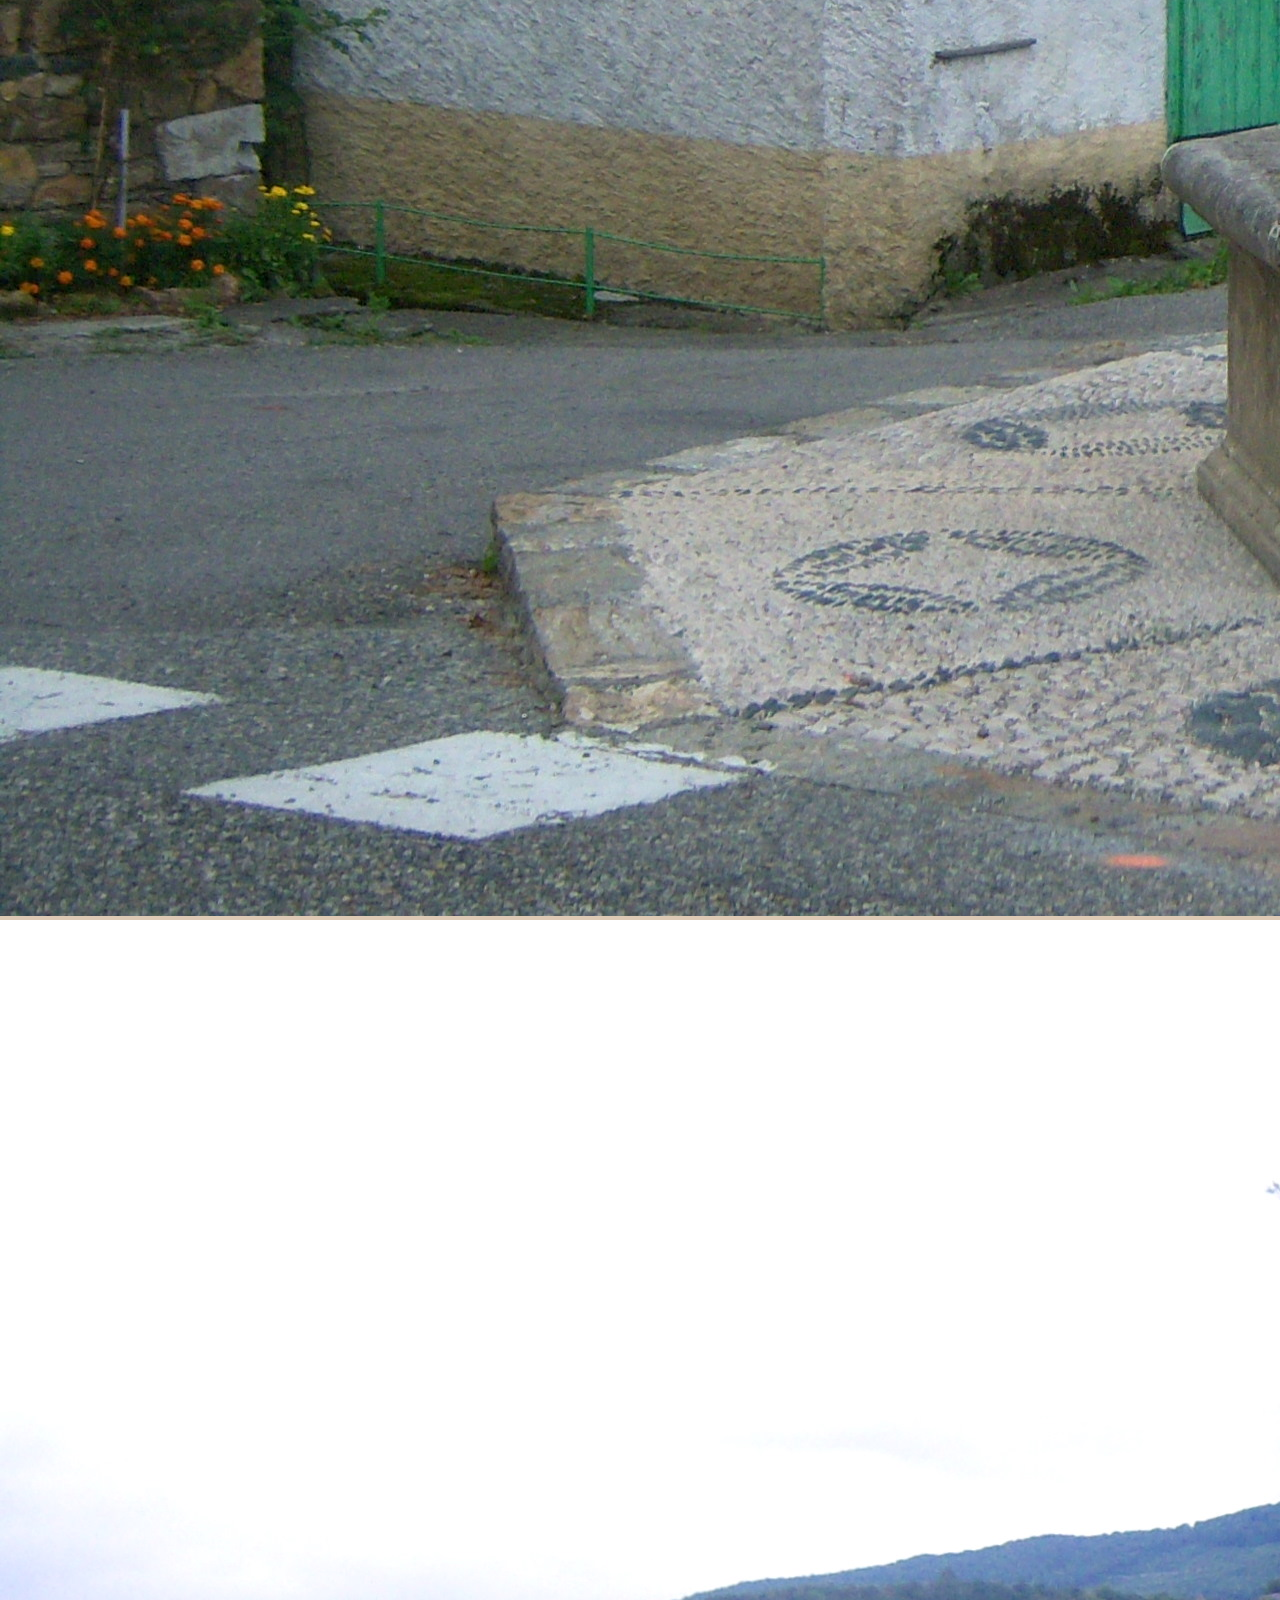
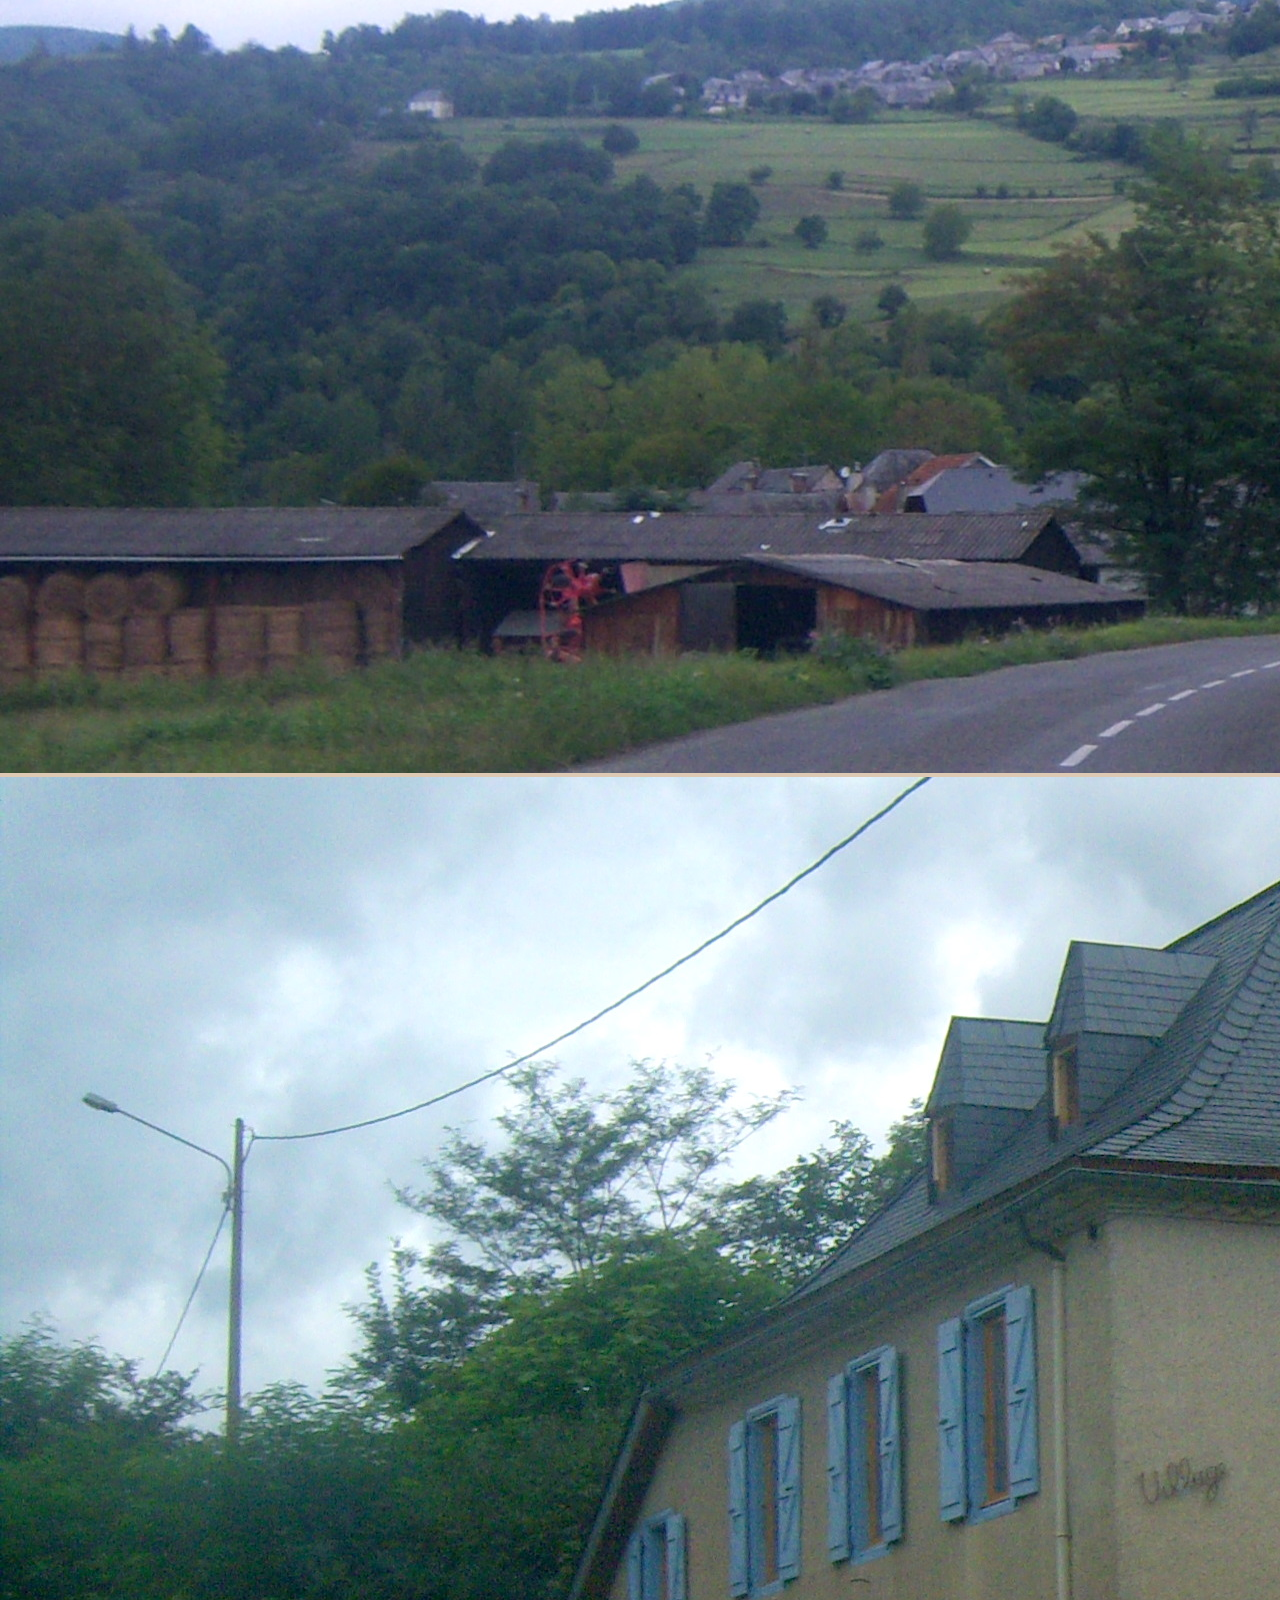
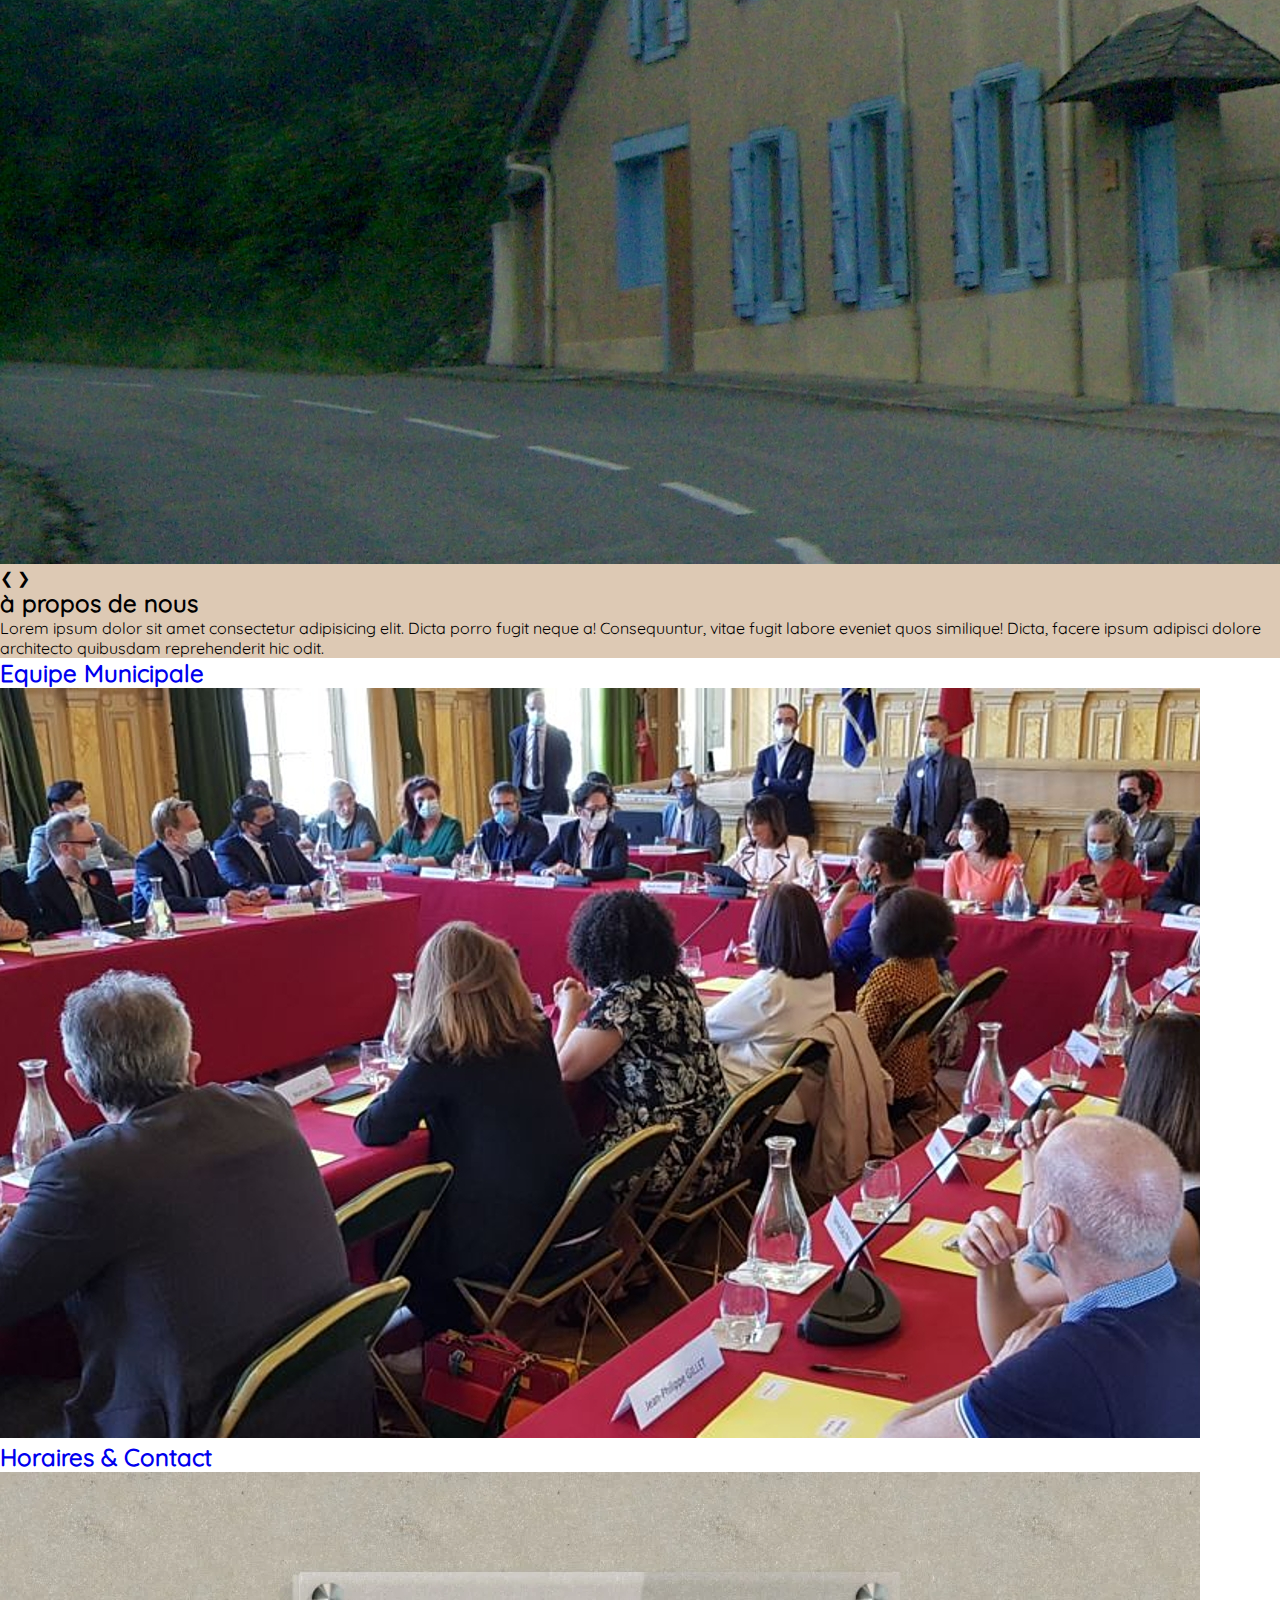
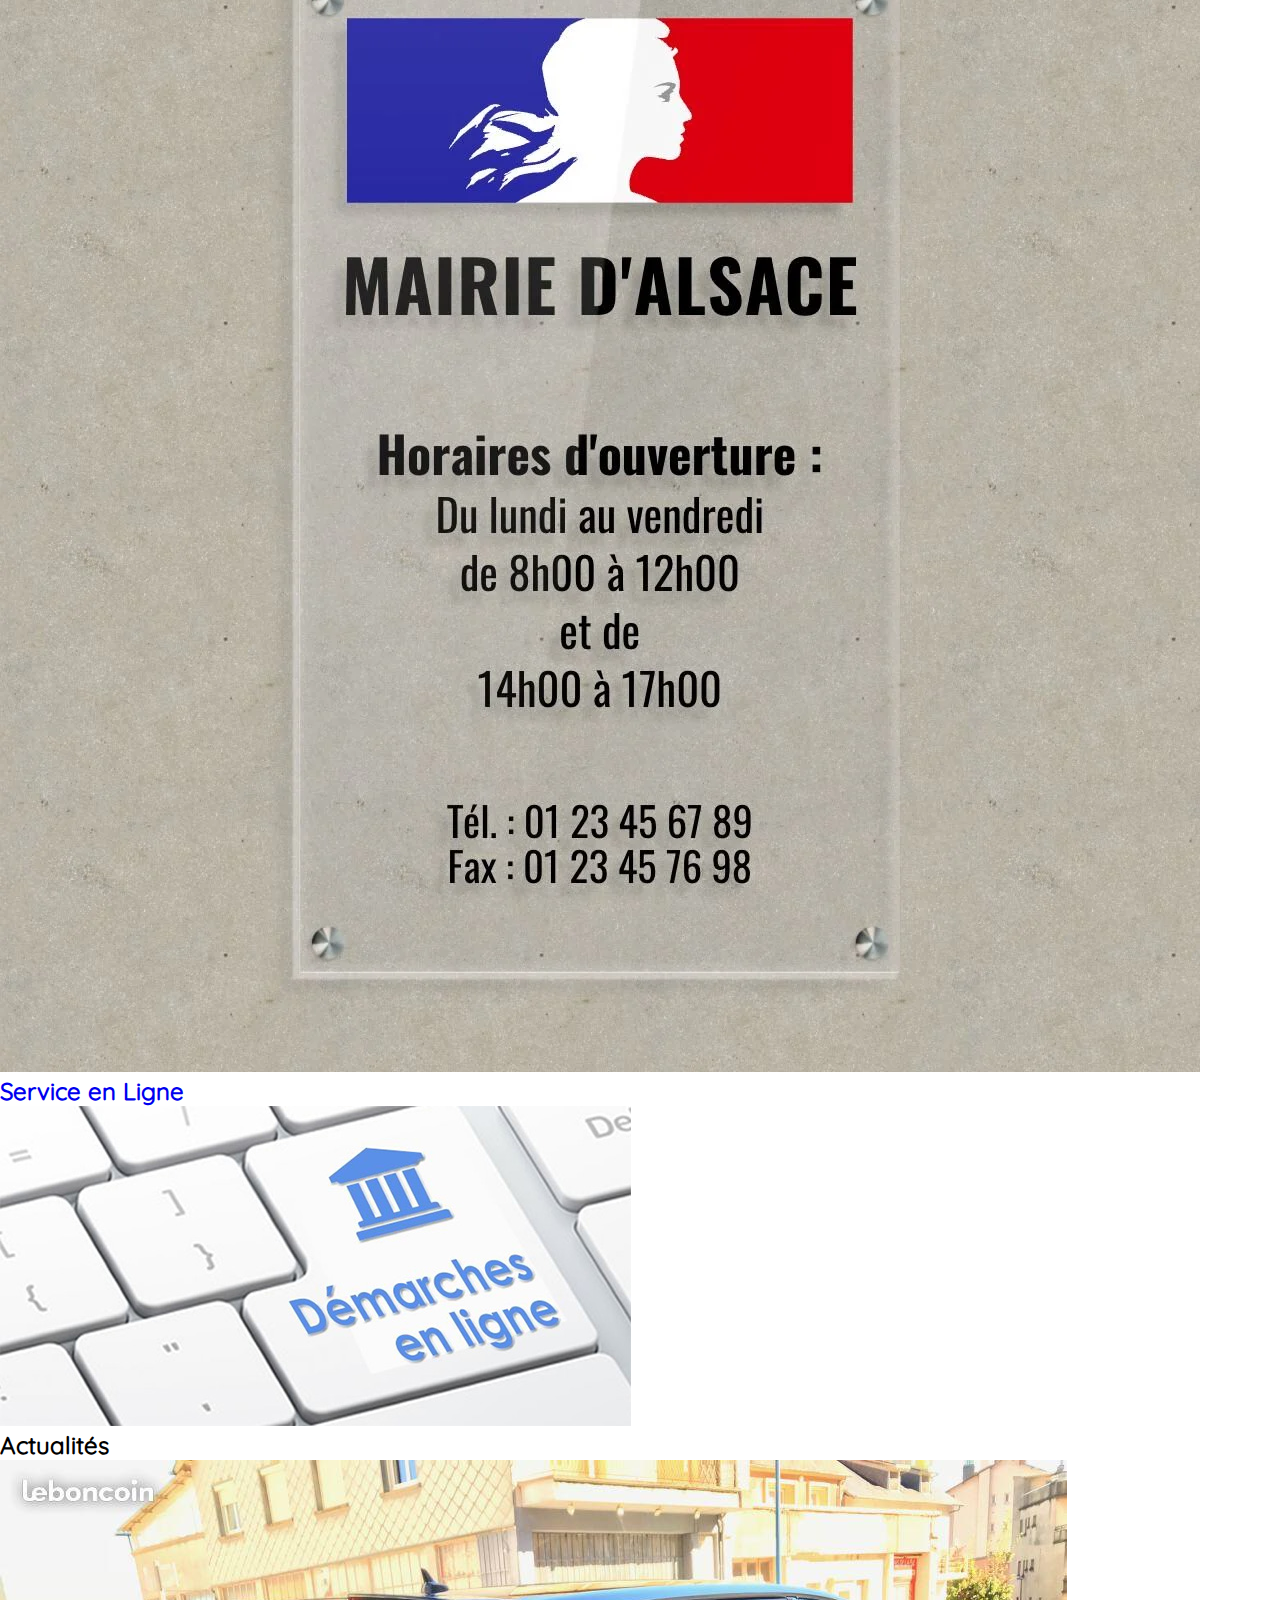
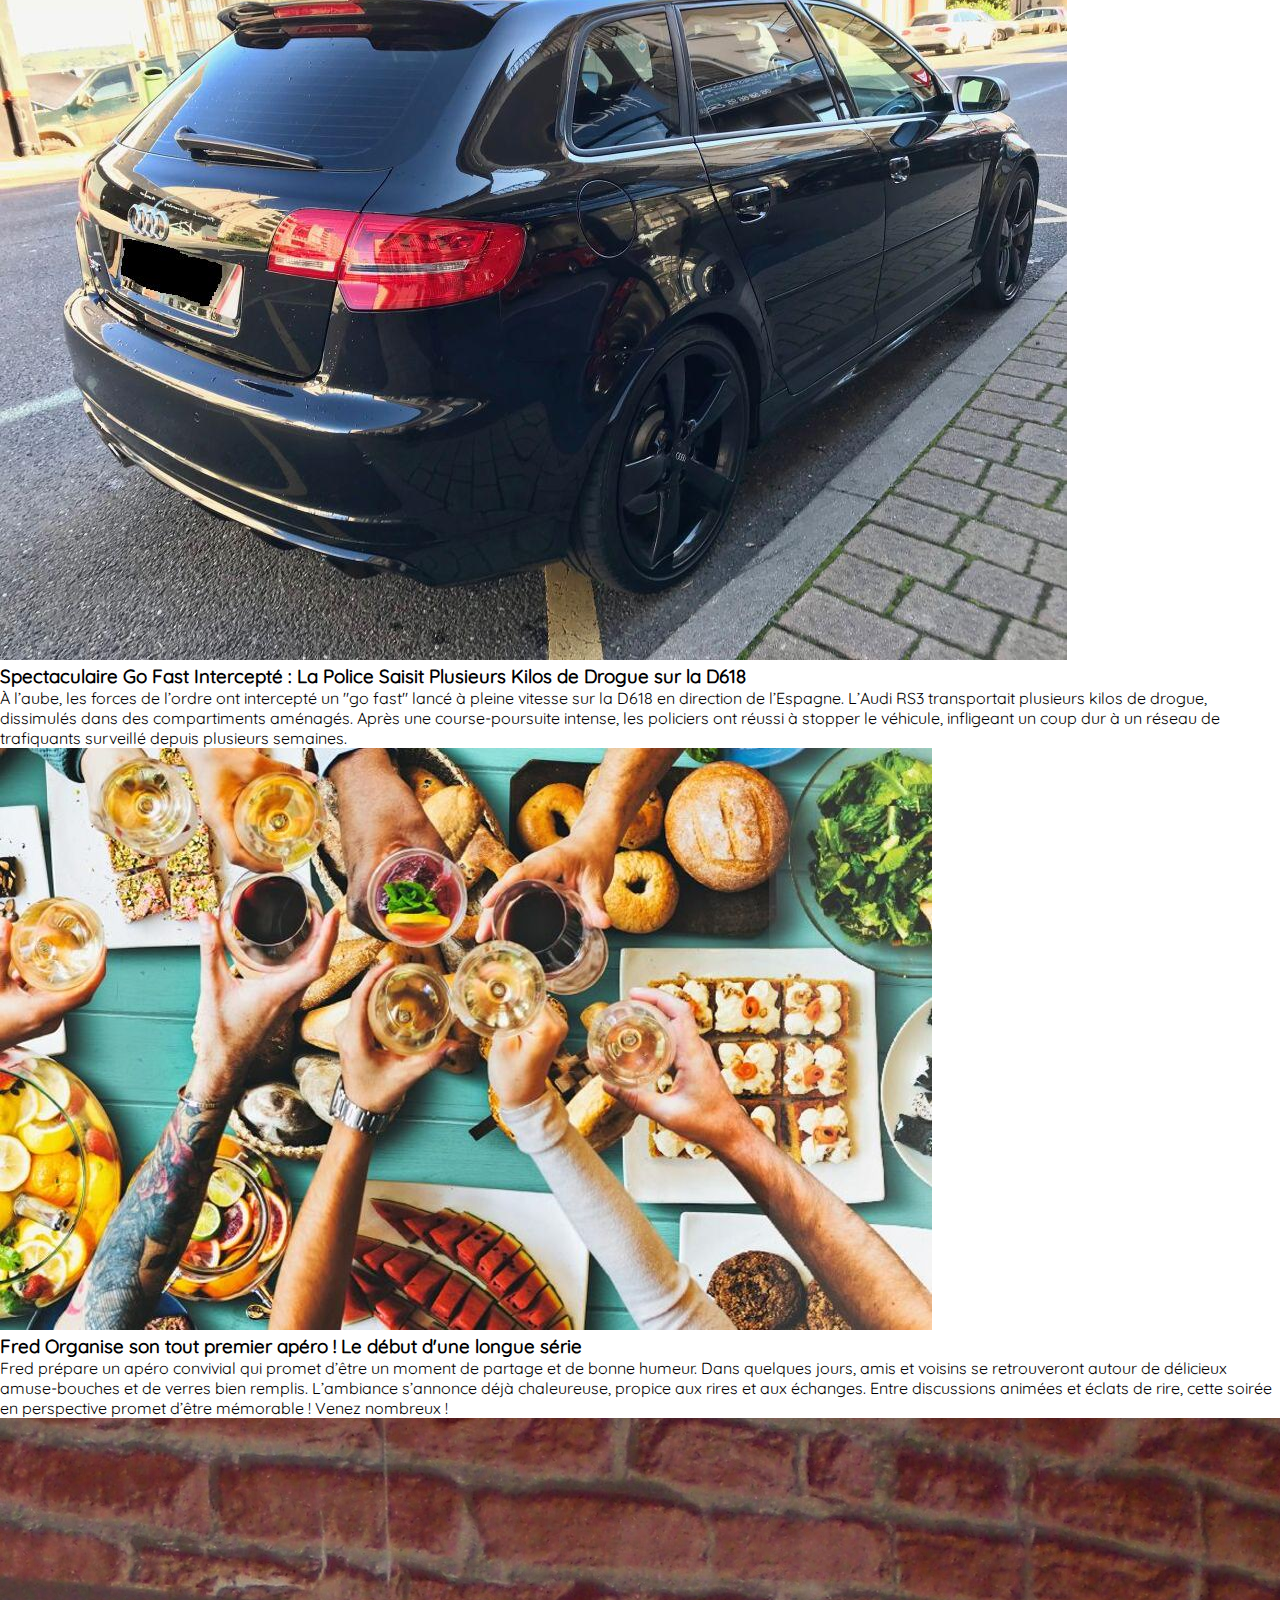
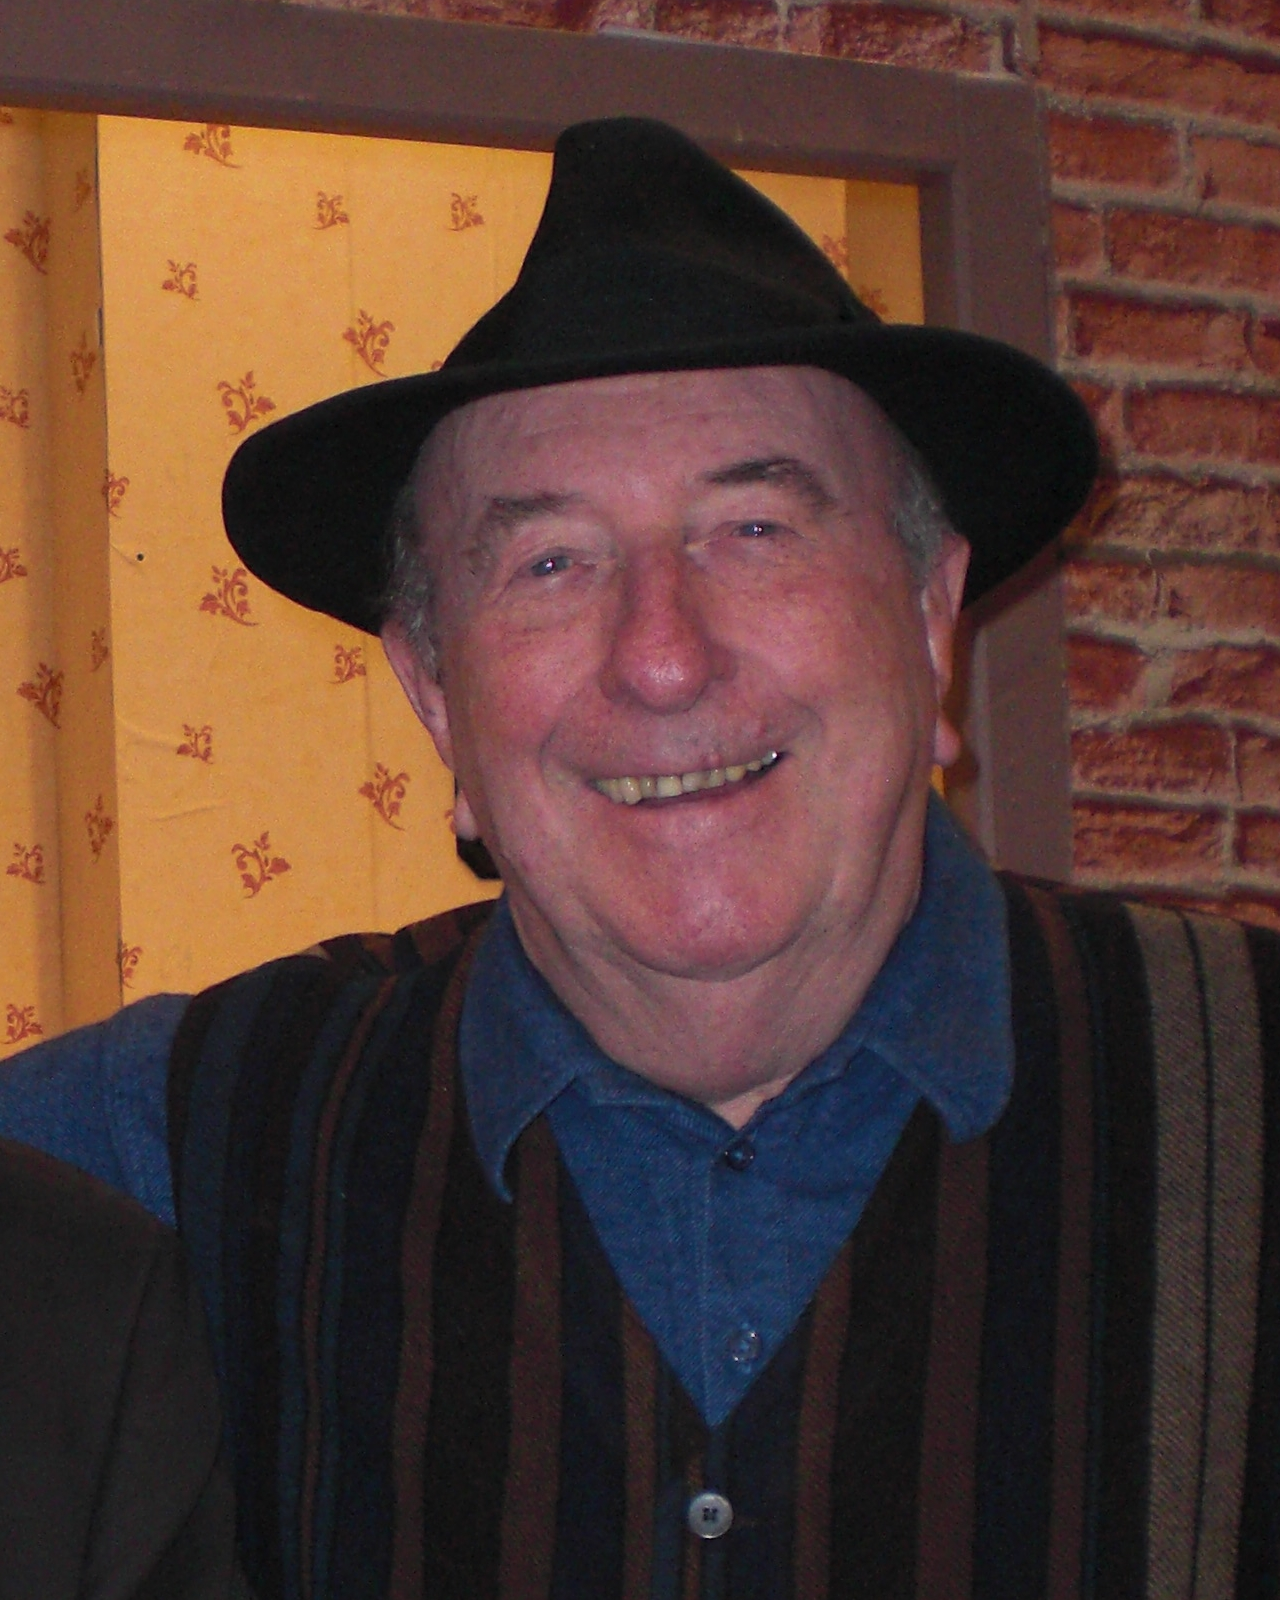
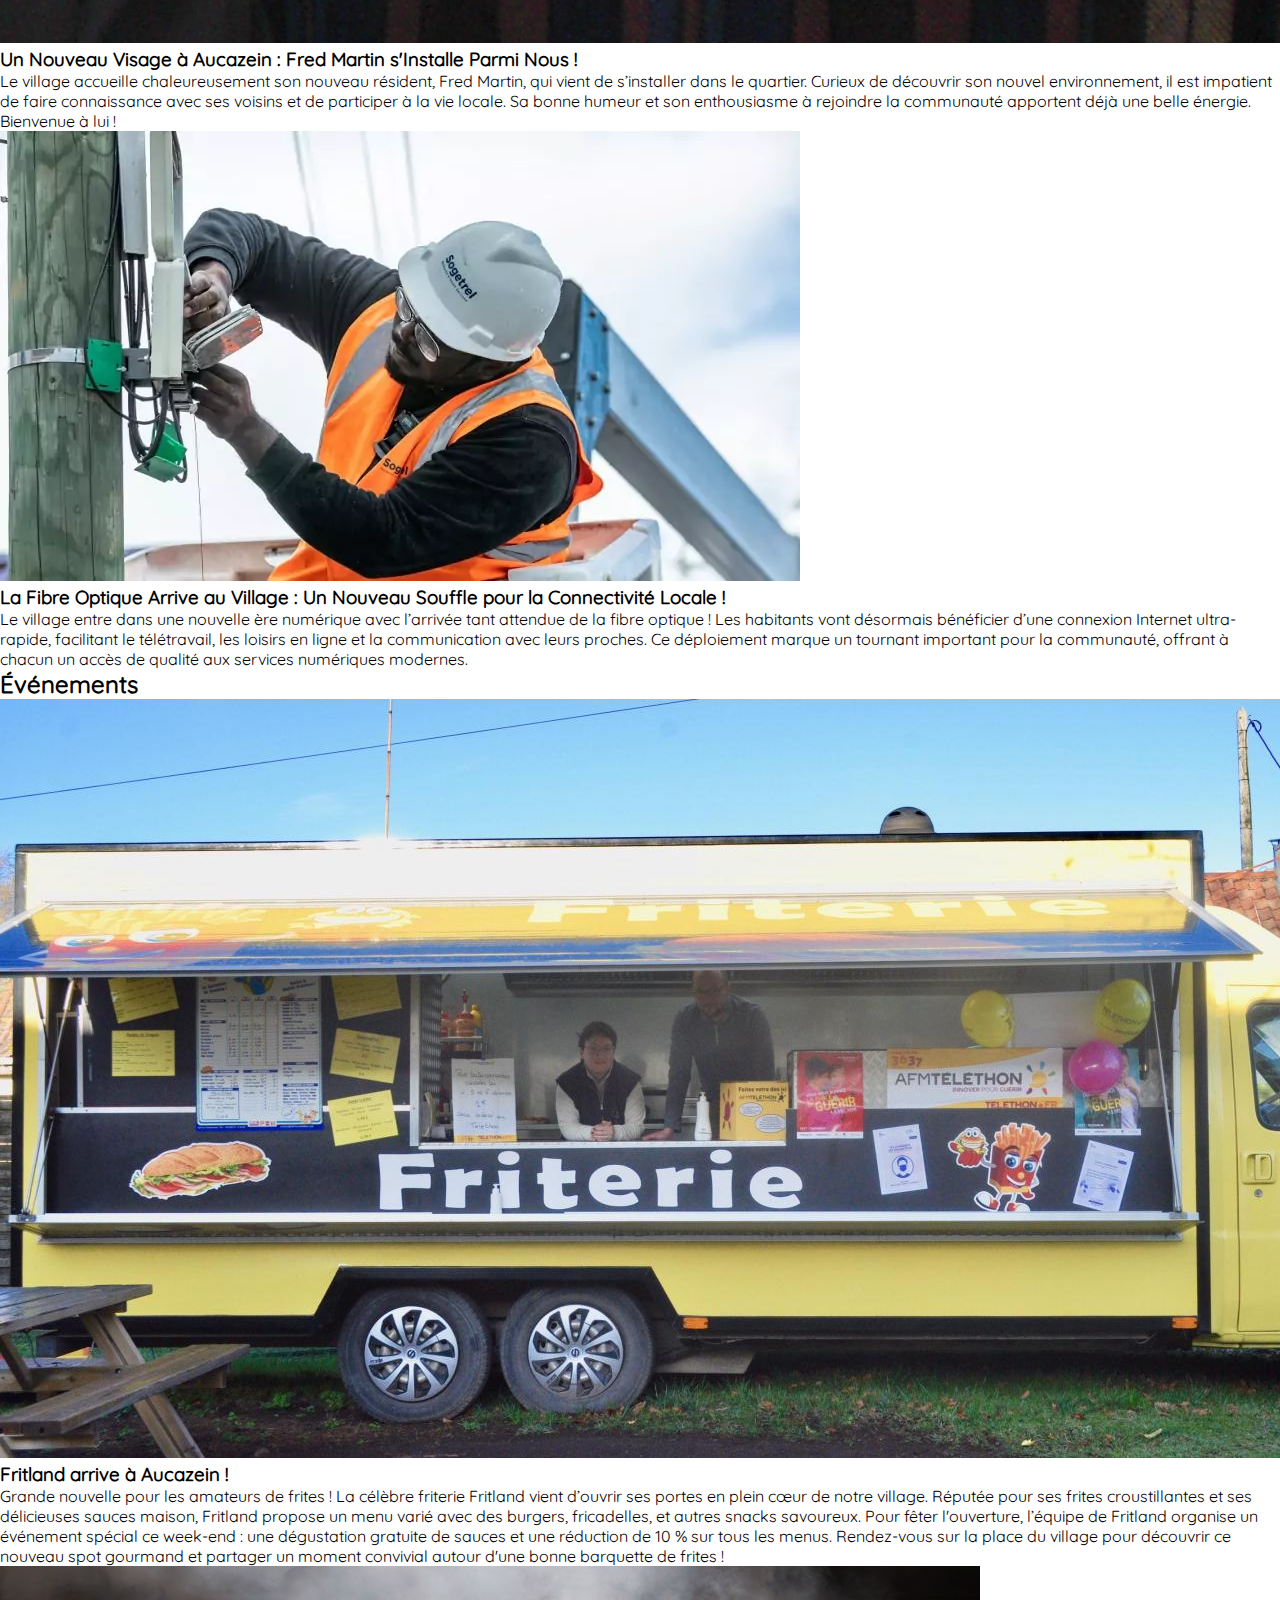
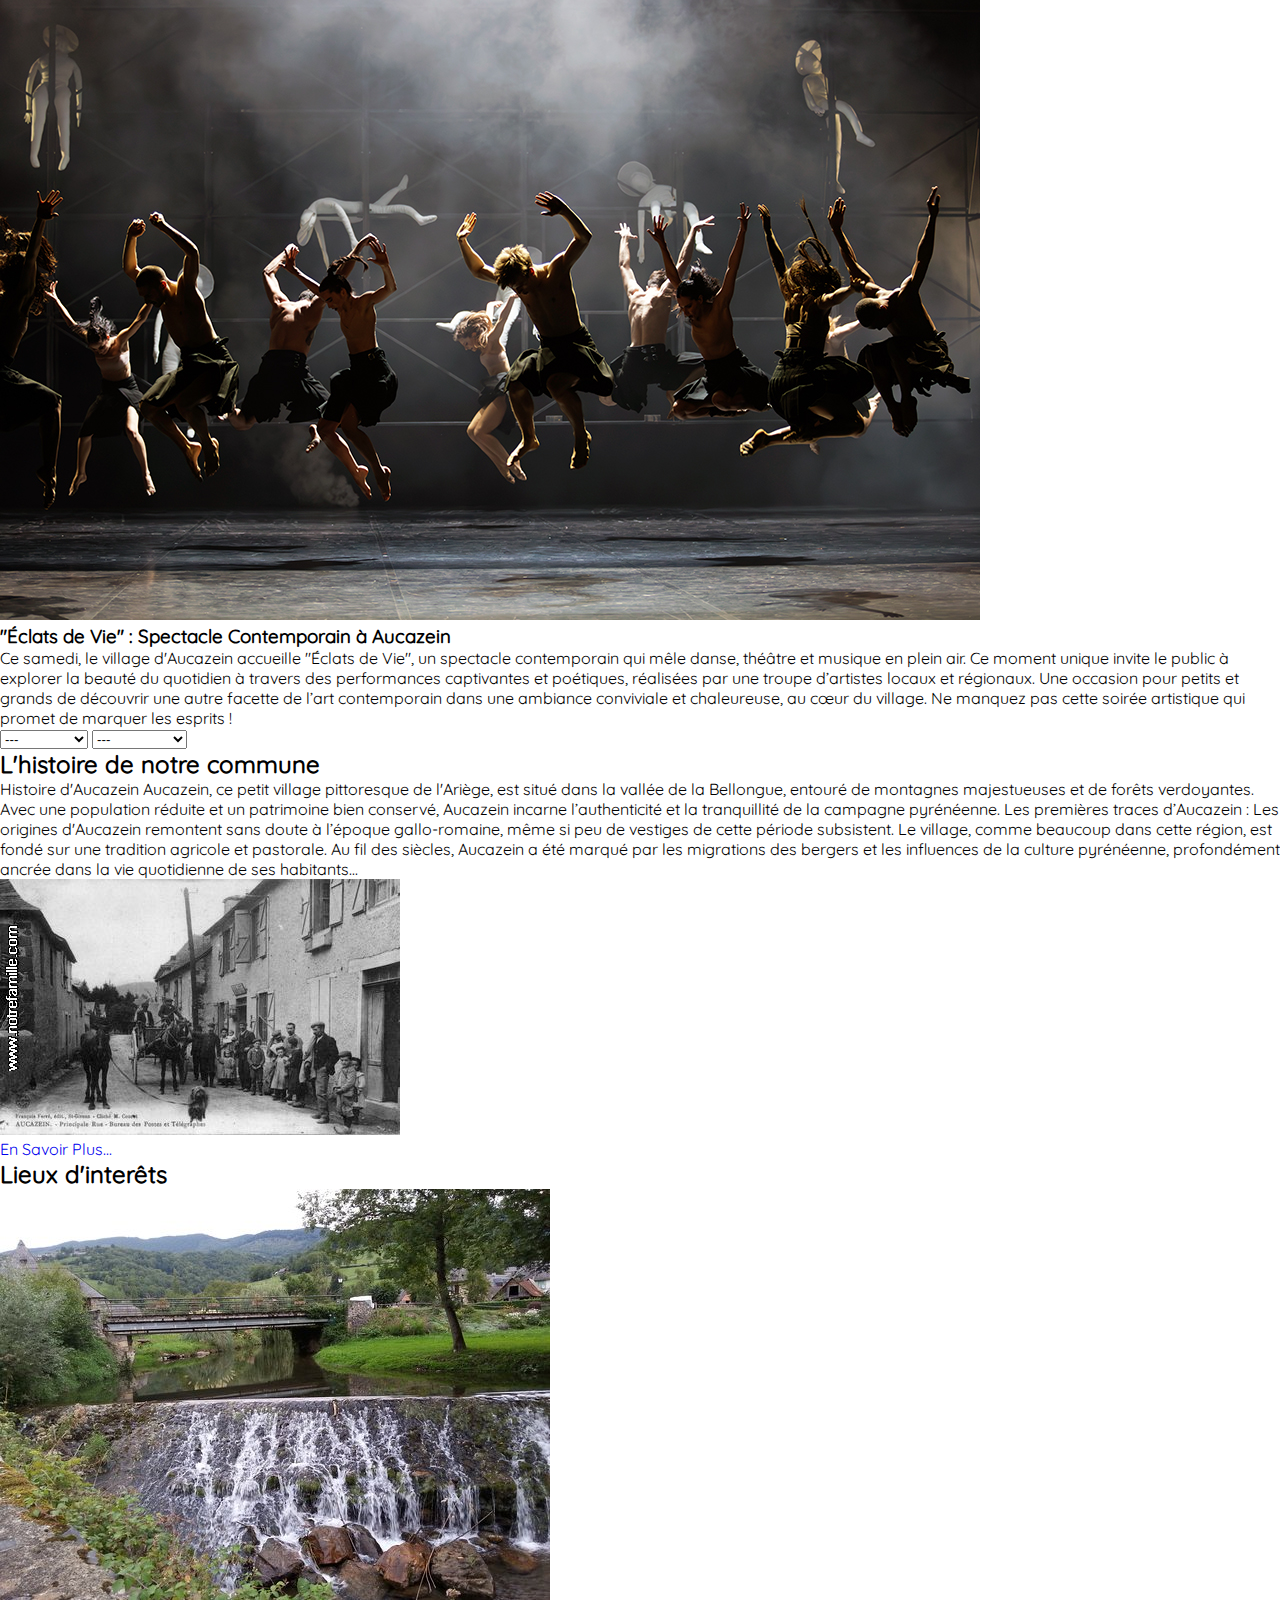
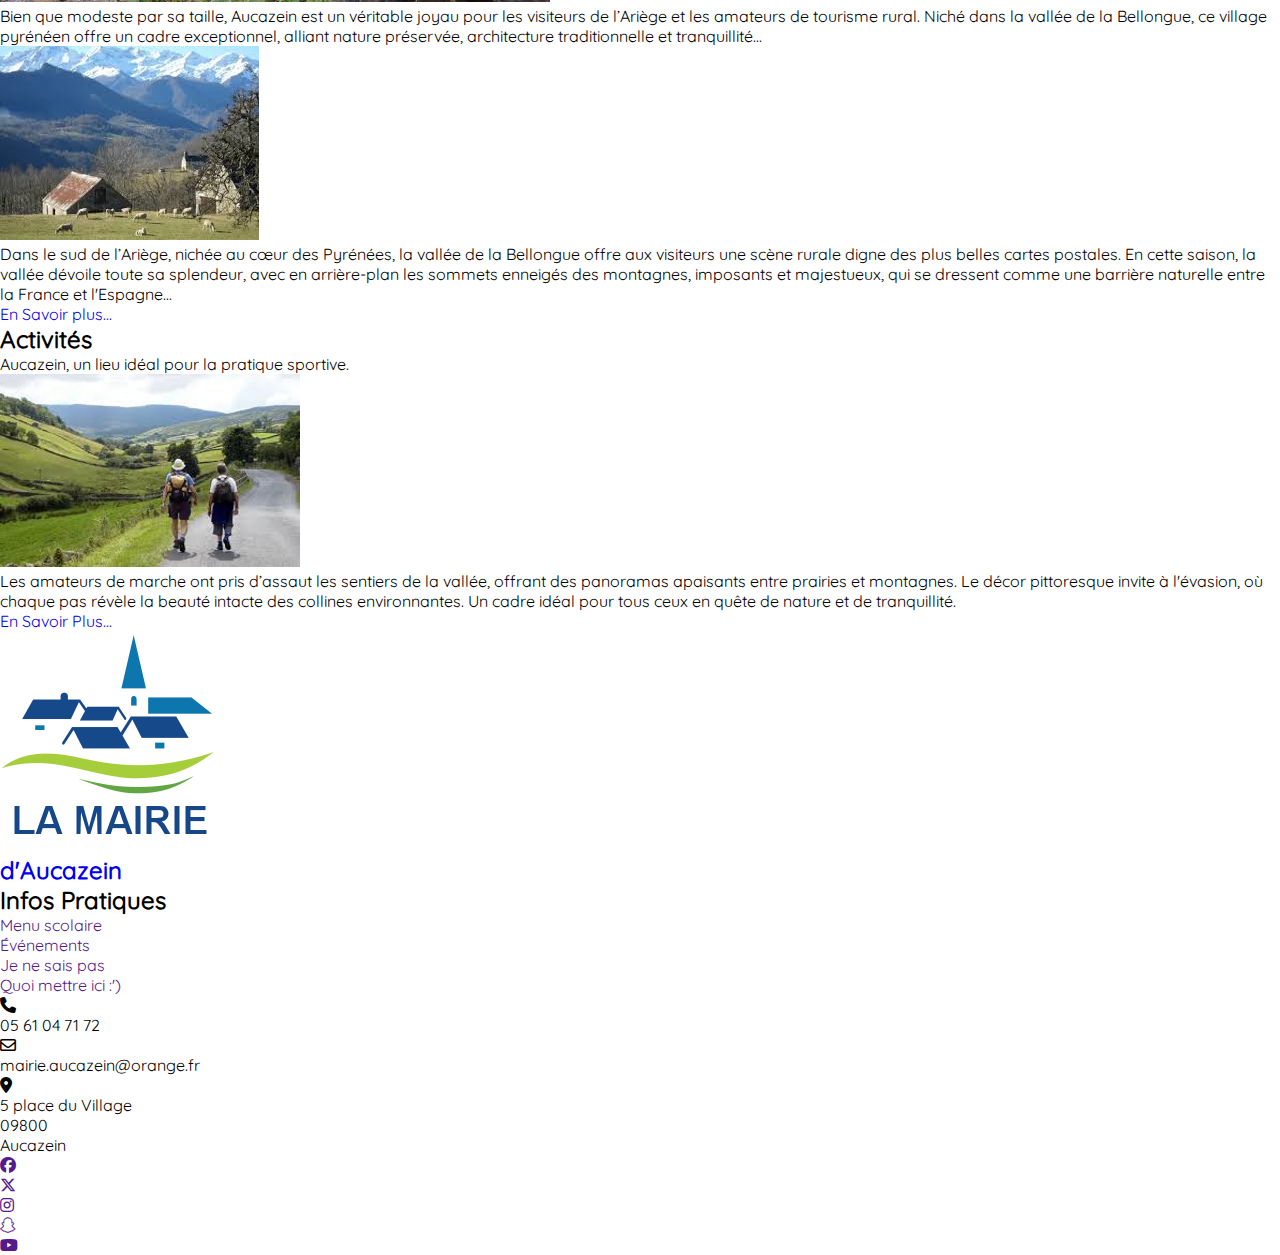
==== commit 4049bc22: "Merge remote-tracking branch 'origin/pedro'" ====
--- a/index.html
+++ b/index.html
@@ -37,7 +37,30 @@
         <!-- BANNER // CAROUSEL -->
 
         <section id="banner">
-            
+            <div id="carrousel">
+                <div class="slides">
+                    <img class="fade" src="assets/img/aucazein_100869.jpg" alt="">
+                </div>
+                <div class="slides">
+                    <img class="fade" src="assets/img/aucazein_100865.jpg" alt="">
+                </div>
+                <div class="slides">
+                    <img class="fade" src="assets/img/aucazein_100863.jpg" alt="">
+                </div>
+            </div>
+            <div>
+                <a class="prev" onclick="plusSlides(-1)">&#10094;</a>
+                <a class="next" onclick="plusSlides(1)">&#10095;</a>
+            </div>
+            <div class="dots">
+                <span class="dot" onclick="currentSlide(1)"></span>
+                <span class="dot" onclick="currentSlide(2)"></span>
+                <span class="dot" onclick="currentSlide(3)"></span>
+            </div>
+            <div class="text-banner">
+                <h2>à propos de nous</h2>
+                <p>Lorem ipsum dolor sit amet consectetur adipisicing elit. Dicta porro fugit neque a! Consequuntur, vitae fugit labore eveniet quos similique! Dicta, facere ipsum adipisci dolore architecto quibusdam reprehenderit hic odit.</p>
+            </div>
         </section>
     </header>
 
@@ -47,6 +70,28 @@
 
     <main>
         <section id="mairie">
+            <div id="equipe_municipale">
+                <a href="e-municipale.html">
+                    <h2>Equipe Municipale</h2>
+                    <img src="assets/img/equipe_municipale.jpg" alt="">
+                </a>
+
+            </div>
+            <div id="horaires_contact">
+                <a href="horaires.html">  
+                    <h2>Horaires & Contact</h2>
+                    <img src="assets/img/horaires_contact.webp" alt="">
+                </a> 
+            </div>
+            <div id="service_en_ligne">
+                <a href="services.html"> 
+                     <h2>Service en Ligne</h2>
+                    <img src="assets/img/service_en_ligne.jpg" alt="">
+                </a>
+              
+                
+            </div>
+
 
         </section>
 
@@ -179,11 +224,50 @@
     <!-- FOOTER -->
 
     <footer>
-
+        <div class="logo-footer">
+            <a href="index.html">
+                <img src="assets/img/logo.png" alt="Logo de la Mairie">
+                <h2>d'Aucazein</h2>
+            </a>
+        </div>
+        <div class="column infooter">
+            <h2>Infos Pratiques</h2>
+            <ul class="column">
+                <li><a href="">Menu scolaire</a></li>
+                <li><a href="">Événements</a></li>
+                <li><a href="">Je ne sais pas</a></li>
+                <li><a href="">Quoi mettre ici :')</a></li>
+            </ul>
+        </div>
+        <div class="column contact-footer">
+            <div>
+                <i class="fa-solid fa-phone"></i>
+                <p>05 61 04 71 72</p>
+            </div>
+            <div>
+                <i class="fa-regular fa-envelope"></i>
+                <p>mairie.aucazein@orange.fr</p>
+            </div>
+            <div class="column">
+                <i class="fa-solid fa-location-dot"></i>
+                <p>5 place du Village</p>
+                <p>09800</p>
+                <p>Aucazein</p>
+            </div>
+        </div>
+        <div class="reseaux">
+            <ul>
+                <li><a href=""><i class="fa-brands fa-facebook"></i></a></li>
+                <li><a href=""><i class="fa-brands fa-x-twitter"></i></a></li>
+                <li><a href=""><i class="fa-brands fa-instagram"></i></a></li>
+                <li><a href=""><i class="fa-brands fa-snapchat"></i></a></li>
+                <li><a href=""><i class="fa-brands fa-youtube"></i></a></li>
+            </ul>
+        </div>
     </footer>
 
 
-<!-- REGARDE RE:ZERO
+<!-- 
 ░░░░░░░░░░░░░░░░░░░░░░░░░░░░░░░░░░░░░░░
 ░░░░░░░░░░▄▄▄▄▄▄▄▄▄▄▄▄▄▄▄▄▄▄▄▄░░░░░░░░░
 ░░░░░░░░▄▀░░░░░░░░░░░░▄░░░░░░░▀▄░░░░░░░
@@ -199,6 +283,5 @@
 ░░░░░░████▀░░███▀░░░░░░▀███░░▀██▀░░░░░░
 ░░░░░░░░░░░░░░░░░░░░░░░░░░░░░░░░░░░░░░░
  -->
- <script src="assets/js/script.js"></script>
 </body>
 </html>--- a/assets/css/style.css
+++ b/assets/css/style.css
@@ -1 +1 @@
-*{margin:0;padding:0;text-decoration:none;list-style:none}@font-face{font-family:"quicksand";src:url(../font/Quicksand-Regular.ttf)}body{font-family:"quicksand"}header{background-color:#ddc9b4}#navbar{display:flex;flex-direction:row;justify-content:space-between;align-items:center;padding:2rem}#navbar div a{display:flex;flex-direction:row;justify-content:center;align-items:center;font-size:24px;transition:all 300ms;color:#000}#navbar div a:hover{color:#924210;transform:scale(1.1)}#navbar div img{width:64px;margin:10px}#navbar nav ul{display:flex;flex-direction:row;justify-content:center;align-items:center}#navbar nav ul li{padding:0 1rem}#navbar nav ul li a{display:block;color:#000;font-weight:700;font-size:24px;transition:all 300ms}#navbar nav ul li a:hover{color:#924210;transform:scale(1.1)}#navbar nav ul .trait{border-right:1px solid #000}@media screen and (max-width: 1024px){#navbar{flex-direction:column}#navbar div{margin-bottom:2rem}}@media screen and (max-width: 600px){#navbar{flex-direction:column}#navbar nav ul{flex-direction:column}#navbar nav ul .trait{border:none}}.actualite_evenements{background-color:#ddc9b4;display:flex}#actualite{background-color:#314f18;color:#fff;margin-left:2rem;margin-right:1rem;border-radius:15px;width:50%;display:flex;flex-direction:column;align-items:center}#actualite h2{margin-bottom:2rem;margin-top:2rem;font-size:30px}#actualite .text_droite{display:flex;flex-direction:row;justify-content:flex-start;align-items:flex-start;margin-bottom:2rem}#actualite .text_droite img{width:40%;height:15rem;object-fit:cover;margin-left:2rem;margin-right:2rem;float:left;border-radius:15px}#actualite .text_droite h3{margin-bottom:1rem;margin-right:2rem;font-size:20px}#actualite .text_droite p{font-size:16px;width:90%;margin-left:2rem}#actualite .text_gauche{display:flex;flex-direction:row;justify-content:flex-start;align-items:flex-start;margin-bottom:2rem}#actualite .text_gauche img{width:40%;height:15rem;object-fit:cover;margin-left:2rem;margin-right:2rem;float:right;border-radius:15px}#actualite .text_gauche h3{margin-bottom:1rem;margin-left:2rem;font-size:20px}#actualite .text_gauche p{font-size:16px;width:90%;margin-left:2rem}#event{background-color:#314f18;color:#fff;margin-left:1rem;margin-right:2rem;border-radius:15px;width:50%;display:flex;flex-direction:column;align-items:center}#event h2{margin-bottom:2rem;margin-top:2rem;font-size:30px}#event .event{text-align:center}#event .event img{width:50%;object-fit:cover}#event .event h3{font-size:20px;margin-bottom:1rem;margin-top:1rem;margin-left:2rem;margin-right:2rem}#event .event p{font-size:16px;margin-bottom:5rem;margin-left:2rem;margin-right:2rem}@media screen and (max-width: 1000px){#actualite{width:100%;margin:0rem}.actualite_evenements{flex-direction:column}#event{margin:0rem;margin-top:2rem;width:100%;padding-bottom:2rem}}@media screen and (max-width: 600px){#actualite{text-align:center}#actualite .text_droite .colonne{display:flex;flex-direction:column;margin-left:2rem;margin-right:2rem}#actualite .text_droite .colonne img{margin:0rem;width:100%}#actualite .text_droite .colonne h3{margin:0rem;margin-bottom:1rem}#actualite .text_droite .colonne p{margin:0rem;width:100%}#actualite .text_gauche .colonne{display:flex;flex-direction:column;margin-left:2rem;margin-right:2rem}#actualite .text_gauche .colonne img{margin:0rem;width:100%}#actualite .text_gauche .colonne h3{margin:0rem;margin-bottom:1rem}#actualite .text_gauche .colonne p{margin:0rem;width:100%}#event .event img{width:80%}}#commune{background-color:#ddc9b4;display:flex}#commune .histoire{background-color:#314f18;flex-direction:column;text-align:center;width:50%;margin-left:2rem;margin-right:1rem;margin-top:2rem;border-radius:15px;color:#fff}#commune .histoire h2{margin-top:2rem;margin-bottom:2rem;font-size:30px}#commune .histoire img{border-radius:15px;object-fit:cover;width:50%}#commune .histoire p{font-size:16px;margin-right:2rem;margin-left:2rem;margin-bottom:4rem}#commune .histoire .button{display:flex;justify-content:center;margin-top:4rem}#commune .histoire .button a{transition:all 300ms;color:#fff}#commune .histoire .button a:hover{color:#924210;transform:scale(1.1)}#inter_et_act{width:50%;margin-right:2rem;margin-left:1rem}#inter_et_act .bg_vert{background-color:#314f18;border-radius:15px;display:flex;flex-direction:column;margin-top:2rem;color:#fff;align-items:center}#inter_et_act .bg_vert .texte_droite{margin-left:2rem;margin-right:2rem;margin-bottom:2rem}#inter_et_act .bg_vert .texte_droite img{width:50%;height:10rem;object-fit:cover;margin-right:2rem;border-radius:15px;float:left}#inter_et_act .bg_vert .texte_droite p{width:100%}#inter_et_act .bg_vert .texte_gauche{margin-left:2rem;margin-right:2rem;margin-bottom:2rem}#inter_et_act .bg_vert .texte_gauche img{width:50%;height:10rem;object-fit:cover;border-radius:15px;float:right;margin-left:2rem}#inter_et_act .bg_vert .button{display:flex;margin-bottom:2rem}#inter_et_act .bg_vert .button a{transition:all 300ms;color:#fff}#inter_et_act .bg_vert .button a:hover{color:#924210;transform:scale(1.1)}#inter_et_act h2{font-size:30px;margin-top:2rem;margin-bottom:2rem}#inter_et_act #activite{background-color:#314f18;border-radius:15px;color:#fff;display:flex;margin-top:2rem;flex-direction:column;align-items:center;text-align:center}#inter_et_act #activite .rando{text-align:initial;margin-top:2rem;margin-bottom:2rem}#inter_et_act #activite .rando img{width:50%;height:10rem;object-fit:cover;margin-right:2rem;border-radius:15px;float:right}#inter_et_act #activite .rando p{margin-left:2rem;margin-right:2rem}#inter_et_act #activite .button{display:flex;justify-content:center}#inter_et_act #activite .button a{transition:all 300ms;color:#fff;margin-bottom:2rem}#inter_et_act #activite .button a:hover{color:#924210;transform:scale(1.1)}#history{background-color:#ddc9b4;padding-bottom:2rem}#history div{background-color:#314f18;border-radius:15px;margin-left:2rem;margin-right:2rem;display:flex;flex-direction:column;text-align:center;align-items:center;color:#fff}#history div h2{margin-top:2rem;margin-bottom:2rem}#history div img{width:40%;height:20rem;object-fit:cover;border-radius:15px}#history div p{margin-left:2rem;margin-right:2rem;margin-bottom:5rem;margin-top:2rem}@media screen and (max-width: 1300px){.actualite_evenements{padding-bottom:2rem}#commune{flex-direction:column;width:100%;margin:0rem}#commune .histoire{margin-top:0rem;width:100%;margin:0rem}}@media screen and (max-width: 1300px){#inter_et_act{margin:0rem;width:100%}#inter_et_act .bg_vert .texte_droite img{height:15rem}#inter_et_act .bg_vert .texte_gauche img{height:15rem}#inter_et_act #activite .rando img{height:15rem}}@media screen and (max-width: 600px){#commune .histoire{padding-bottom:2rem}#commune .histoire img{width:80%}#inter_et_act .bg_vert .texte_droite{display:flex;flex-direction:column;align-items:center;text-align:center}#inter_et_act .bg_vert .texte_droite img{width:90%;margin:0rem;margin-bottom:1rem}#inter_et_act .bg_vert .texte_gauche{display:flex;flex-direction:column;align-items:center;text-align:center}#inter_et_act .bg_vert .texte_gauche img{width:90%;margin:0rem;margin-bottom:1rem}#inter_et_act #activite .rando{display:flex;flex-direction:column;align-items:center;text-align:center}#inter_et_act #activite .rando img{width:90%;margin:0rem;margin-bottom:1rem}}/*# sourceMappingURL=style.css.map */
+*{margin:0;padding:0;text-decoration:none;list-style:none}@font-face{font-family:"quicksand";src:url(../font/Quicksand-Regular.ttf)}body{font-family:"quicksand"}header{background-color:#ddc9b4}#navbar{display:flex;flex-direction:row;justify-content:space-between;align-items:center}#navbar div{margin-left:3rem}#navbar div a{display:flex;flex-direction:row;justify-content:center;align-items:center;font-size:20px;transition:all 300ms;color:#000}#navbar div a:hover{color:#924210;font-size:24px}#navbar div img{width:64px;margin:10px}#navbar nav{margin-right:3rem}#navbar nav ul{display:flex;flex-direction:row;justify-content:center;align-items:center}#navbar nav ul li{padding:0 1rem}#navbar nav ul li a{color:#000;font-weight:700;font-size:24px;transition:all 300ms}#navbar nav ul li a:hover{color:#924210;font-size:32px}/*# sourceMappingURL=style.css.map */
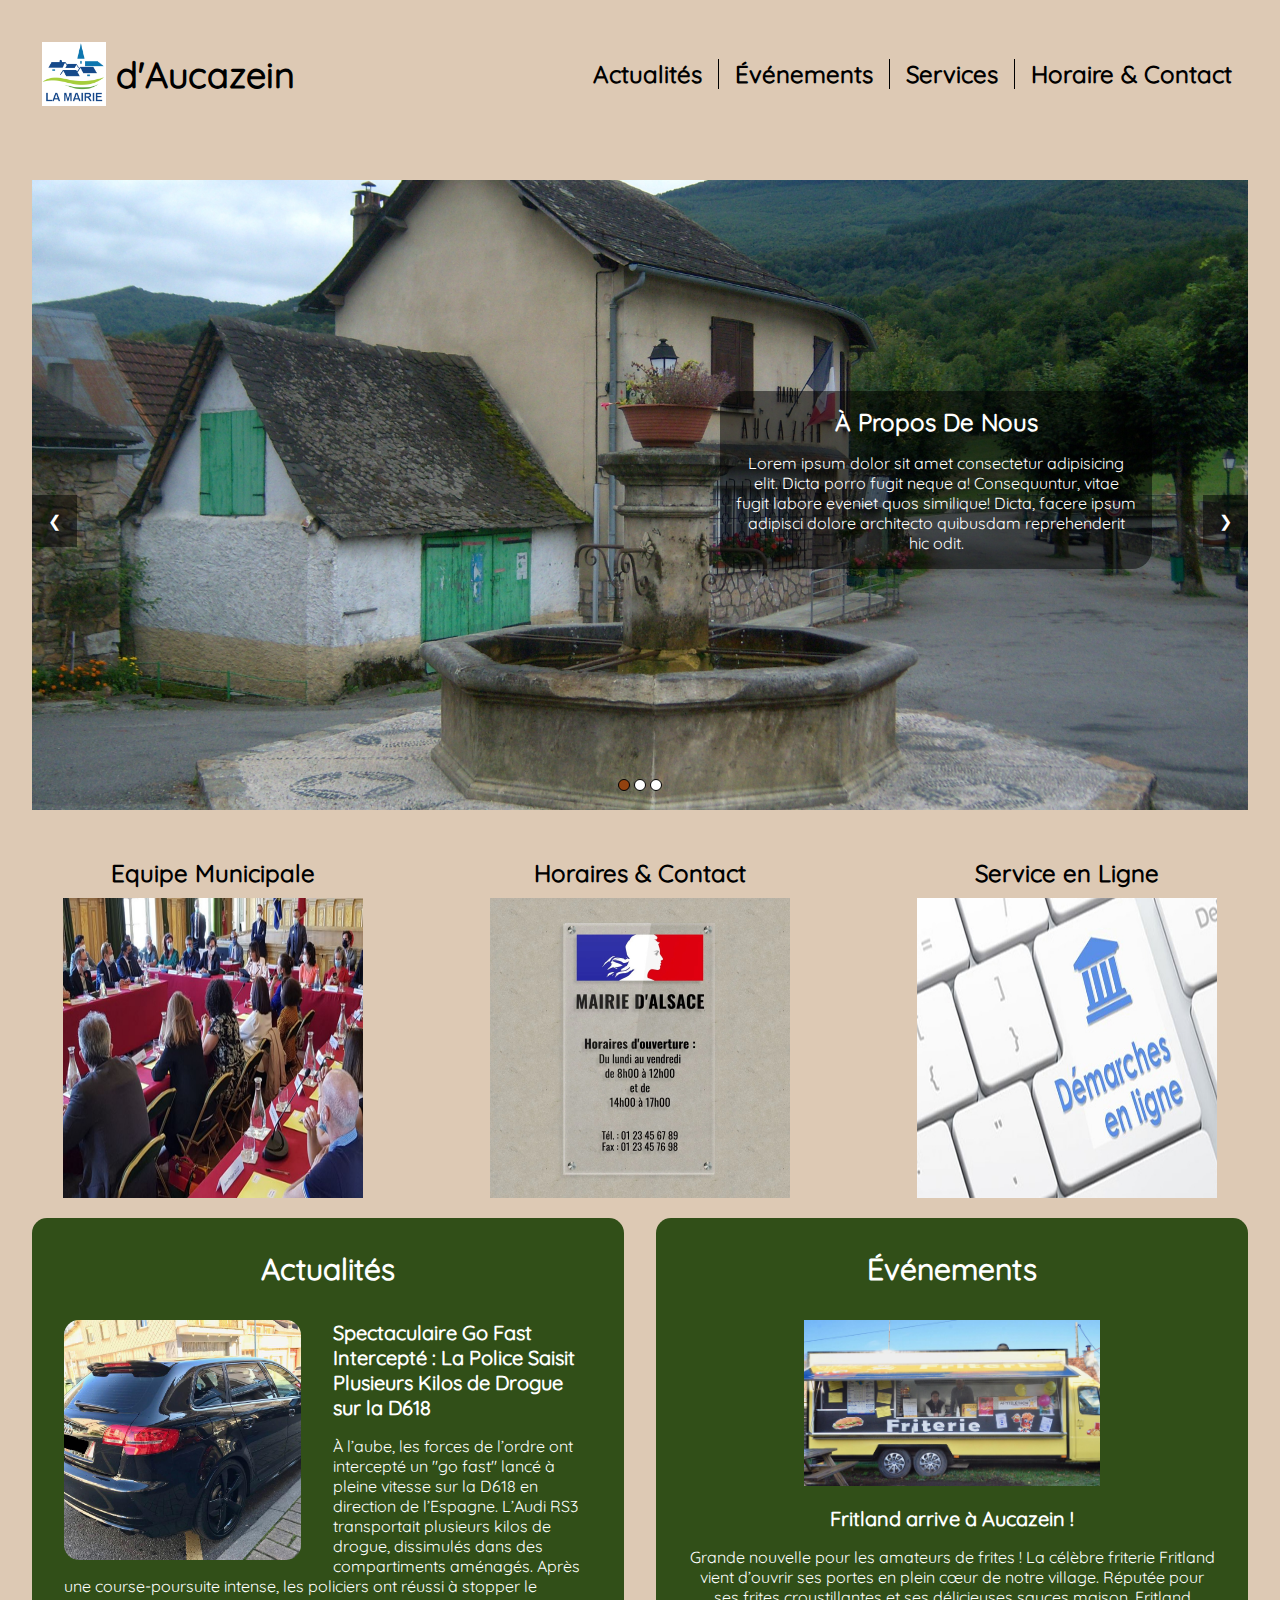
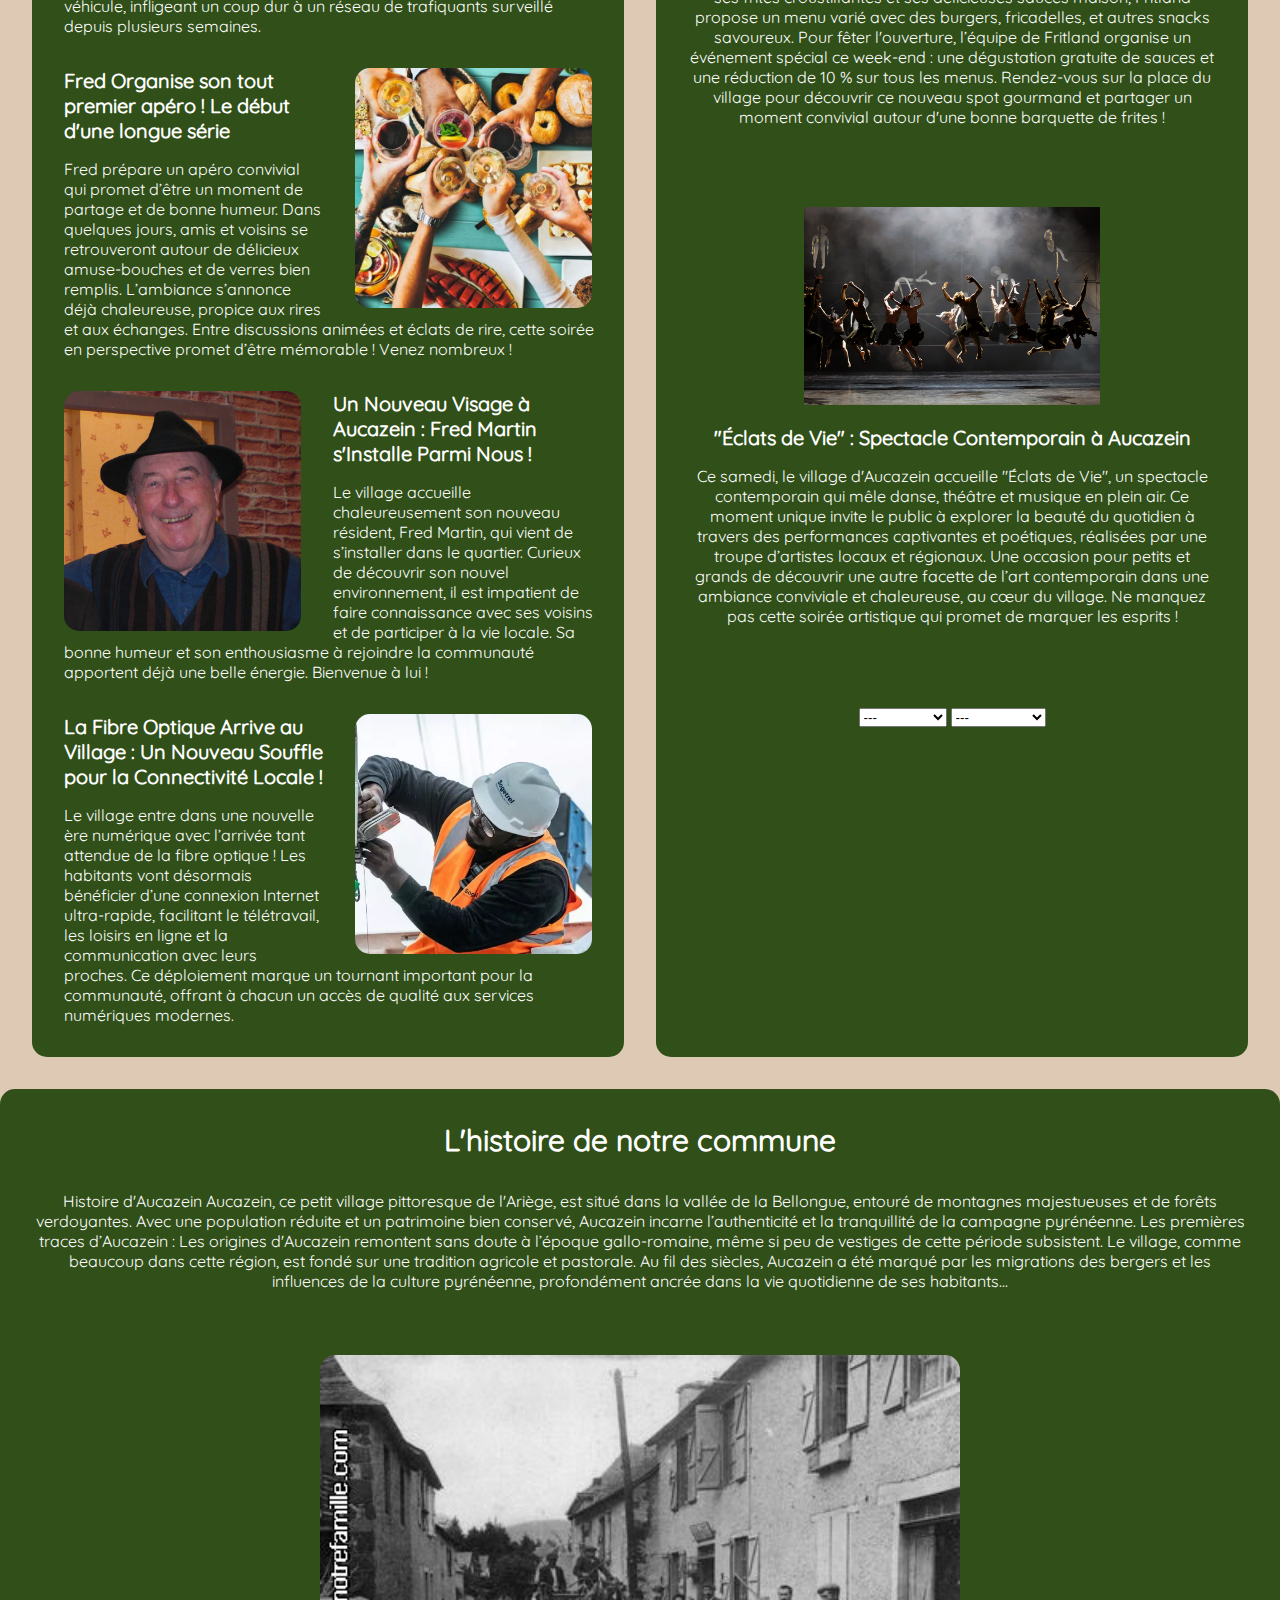
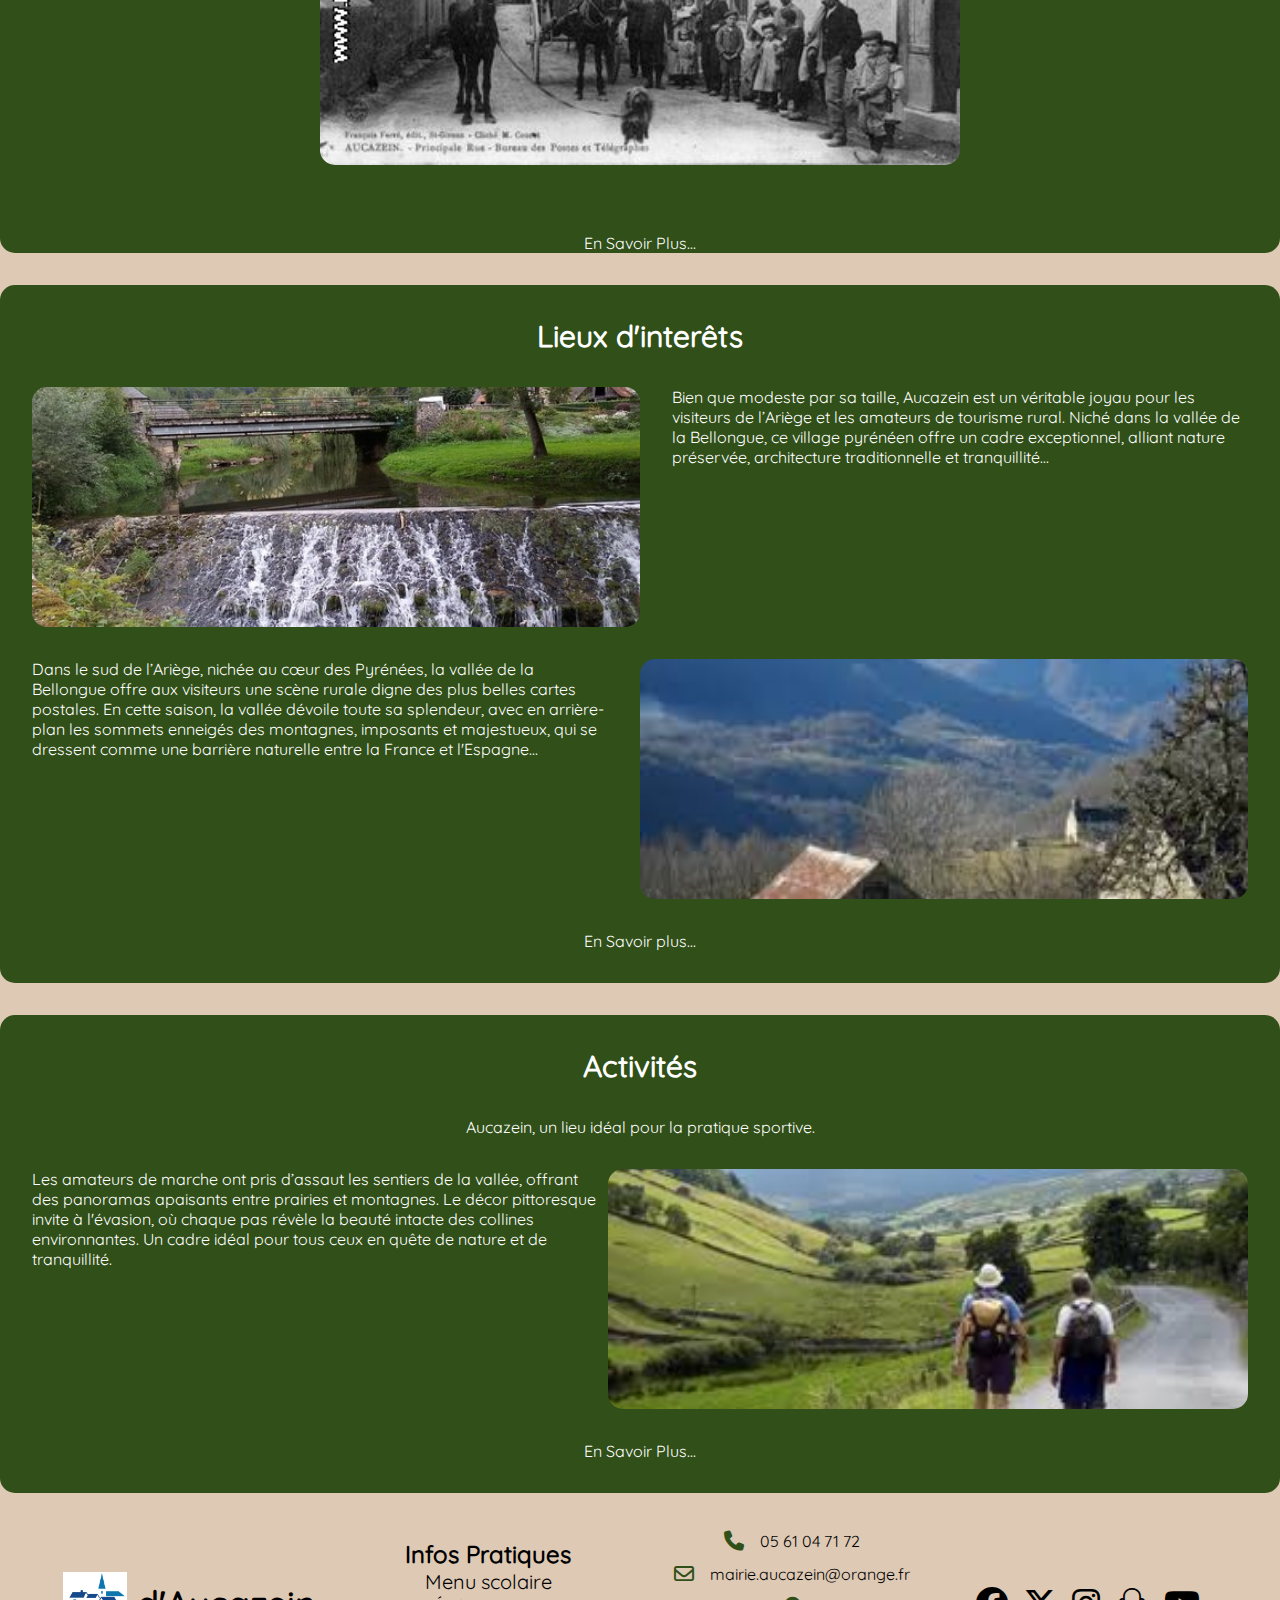
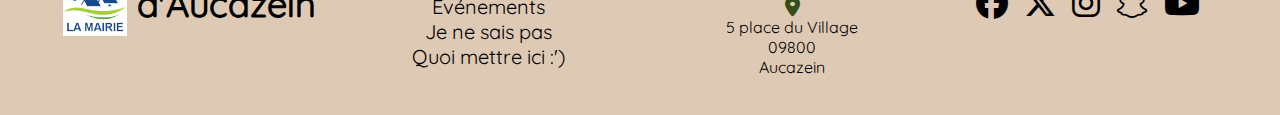
==== commit fc99422b: "fix carrousel et anchors" ====
--- a/index.html
+++ b/index.html
@@ -28,7 +28,7 @@
                     <li class="trait"><a href="#actualite">Actualités</a></li>
                     <li class="trait"><a href="#event">Événements</a></li>
                     <li class="trait"><a href="services.html">Services</a></li>
-                    <li><a href="horaires.html">Contact</a></li>
+                    <li><a href="horaires.html">Horaire & Contact</a></li>
                 </ul>
             </nav>
 
@@ -266,7 +266,7 @@
         </div>
     </footer>
 
-
+<script src="assets/js/script.js"></script>
 <!-- 
 ░░░░░░░░░░░░░░░░░░░░░░░░░░░░░░░░░░░░░░░
 ░░░░░░░░░░▄▄▄▄▄▄▄▄▄▄▄▄▄▄▄▄▄▄▄▄░░░░░░░░░
--- a/assets/css/style.css
+++ b/assets/css/style.css
@@ -1 +1 @@
-*{margin:0;padding:0;text-decoration:none;list-style:none}@font-face{font-family:"quicksand";src:url(../font/Quicksand-Regular.ttf)}body{font-family:"quicksand"}header{background-color:#ddc9b4}#navbar{display:flex;flex-direction:row;justify-content:space-between;align-items:center}#navbar div{margin-left:3rem}#navbar div a{display:flex;flex-direction:row;justify-content:center;align-items:center;font-size:20px;transition:all 300ms;color:#000}#navbar div a:hover{color:#924210;font-size:24px}#navbar div img{width:64px;margin:10px}#navbar nav{margin-right:3rem}#navbar nav ul{display:flex;flex-direction:row;justify-content:center;align-items:center}#navbar nav ul li{padding:0 1rem}#navbar nav ul li a{color:#000;font-weight:700;font-size:24px;transition:all 300ms}#navbar nav ul li a:hover{color:#924210;font-size:32px}/*# sourceMappingURL=style.css.map */
+*{margin:0;padding:0;text-decoration:none;list-style:none;scroll-behavior:smooth}@font-face{font-family:"quicksand";src:url(../font/Quicksand-Regular.ttf)}body{font-family:"quicksand"}header{background-color:#ddc9b4}#navbar{display:flex;flex-direction:row;justify-content:space-between;align-items:center;padding:2rem}#navbar div a{display:flex;flex-direction:row;justify-content:center;align-items:center;font-size:24px;transition:all 300ms;color:#000}#navbar div a:hover{color:#924210;transform:scale(1.1)}#navbar div img{width:64px;margin:10px}#navbar nav ul{display:flex;flex-direction:row;justify-content:center;align-items:center}#navbar nav ul li{padding:0 1rem}#navbar nav ul li a{display:block;color:#000;font-weight:700;font-size:24px;transition:all 300ms}#navbar nav ul li a:hover{color:#924210;transform:scale(1.1)}#navbar nav ul .trait{border-right:1px solid #000}@media screen and (max-width: 1024px){#navbar{flex-direction:column}#navbar div{margin-bottom:2rem}}@media screen and (max-width: 600px){#navbar{flex-direction:column}#navbar nav ul{flex-direction:column}#navbar nav ul .trait{border:none}}#banner{background-color:#ddc9b4;padding:2rem;position:relative}#banner #carrousel{width:90%;height:70vh}#banner #carrousel .fade{animation:car_banner 1.5s ease}@keyframes car_banner{from{opacity:.4}to{opacity:1}}#banner #carrousel img{position:absolute;width:calc(100% - 4rem);height:70vh;min-height:300px;object-fit:cover}#banner .prev,#banner .next{background-color:rgba(0,0,0,.5);padding:1rem;color:#fff;position:absolute;cursor:pointer;transition:all 300ms}#banner .prev:hover,#banner .next:hover{color:#924210;transform:scale(1.1)}#banner .prev:hover,#banner .next:hover{transform:scale(1)}#banner .prev{top:50%;left:2rem}#banner .next{top:50%;right:2rem}#banner .dots{position:absolute;transform:translateX(50%);right:50%;bottom:calc(2rem + 15px)}#banner .dots .dot{cursor:pointer;display:inline-block;height:10px;width:10px;background-color:#fff;border:1px solid #000;border-radius:50%}#banner .dots .active{background-color:#924210}#banner .text-banner{background-color:rgba(0,0,0,.5);border-radius:20px;position:absolute;top:35%;right:10%;width:400px;text-align:center;color:#fff;padding:1rem}#banner .text-banner h2{text-transform:capitalize;padding-bottom:1rem}@media screen and (max-width: 1024px){#banner .text-banner{top:50%;transform:translate(50%, -50%);right:50%}}@media screen and (max-width: 600px){#banner .text-banner{width:200px}}main #mairie{display:flex;flex-direction:row;justify-content:center;align-items:center;justify-content:space-around;text-align:center;background-color:#ddc9b4;padding-top:1rem;padding-bottom:1rem}main #mairie img{width:300px;height:300px}main #mairie h2{color:#000;padding-bottom:10px;transition:all 300ms}main #mairie h2:hover{color:#924210;transform:scale(1.1)}main{font-family:"quicksand";background-color:#ddc9b4}main .elus{display:flex;flex-direction:column;justify-content:center;align-items:center}main .elus h1{font-size:44px}main .elus img{width:900px;height:500px}main .elus h2{color:#924210;margin:20px}main .elus p{font-size:16px;margin-bottom:50px;text-align:center}main .personnage{display:flex;flex-direction:row;justify-content:center;align-items:center;flex-direction:column;width:100%}main .personnage span{display:block}main .personnage div{background-color:#314f18;width:400px;border-radius:25px;margin:22px;color:#f0f8ff;text-align:center;padding:1rem}main .personnage img{border-radius:50%;width:105px;transform:translate(5%, -50%)}main .personnage .adjoint{width:80%;display:flex;justify-content:space-between}main .personnage h4{margin-top:0px}@media screen and (max-width: 1020px){main .elus img{width:80%;height:60%}main .personnage div{width:80%}}@media screen and (max-width: 520px){.personnage .adjoint{display:flex;flex-direction:column}}main .horaires_formulaire{background-color:#314f18;border-radius:20px;width:90%;display:flex;position:relative;margin:auto;justify-content:space-around;align-items:stretch}main .horaires_formulaire h2{margin:20px;font-size:33px;color:#924210}main .horaires{color:#fff}main .horaires span{display:block;padding-top:25px}main .horaires img{width:300px;padding:25px}main .vertical-line{width:2px;background-color:#fff;margin:15px;display:inline-block;vertical-align:top}main .formulaire #feuille{width:400px;padding:20px;background-color:#fff;box-shadow:7px 7px 7px rgba(249,255,249,.105);border-radius:8px;margin-bottom:50px}main .formulaire h3{margin-top:0;color:#000}main .formulaire p{font-size:.9em;color:#666}main .formulaire #line{height:2px;background-color:#020000;margin:15px 0}main .formulaire label{font-weight:bold;color:#000;margin-top:0px;display:block}main .formulaire #feuille input,main .formulaire #feuille textarea{width:100%;padding:10px;margin-top:5px;margin-bottom:5px;border:1px solid #ddd;border-radius:4px;font-size:1em;box-sizing:border-box}main .formulaire #feuille textarea{resize:vertical}main .formulaire #feuille button{width:50%;padding:10px;background-color:#999c99;color:#fff;border:none;border-radius:4px;font-size:1em;cursor:pointer;transition:background-color .3s ease}main .formulaire #feuille button:hover{background-color:#314f18}main iframe{width:80%;height:100%;transform:translate(12%, -30%)}@media screen and (max-width: 980px){main{justify-content:center}main .horaires_formulaire{display:flex;flex-wrap:wrap;justify-content:center}.vertical-line{visibility:hidden}}@media screen and (max-width: 500px){main .formulaire #feuille{width:80%;margin:auto;padding-bottom:50px}main iframe{margin-top:10px}}main .documents_rendez_vous_Signal{color:#fff;background-color:#314f18}main .documents_rendez_vous_Signal h2{color:#924210}main .documents_rendez_vous_Signal .documents_rendez_vous{padding-top:3rem;display:flex;justify-content:space-evenly;align-items:stretch}main .documents_rendez_vous_Signal .documents_rendez_vous .documents li{padding:1rem}main .documents_rendez_vous_Signal .documents_rendez_vous .documents li a{color:#fff;transition:all 300ms}main .documents_rendez_vous_Signal .documents_rendez_vous .documents li a:hover{color:#924210;transform:scale(1.1)}main .documents_rendez_vous_Signal .documents_rendez_vous #line2{width:2px;background-color:#fff;margin:15px;display:inline-block;vertical-align:top}main .documents_rendez_vous_Signal .documents_rendez_vous .rendez_vous{color:#000;display:flex;flex-direction:column;padding:20px;background-color:#f9f9f9;border-radius:8px;box-shadow:0 4px 8px rgba(235,235,235,.728)}main .documents_rendez_vous_Signal .documents_rendez_vous .rendez_vous a{color:#fff;transition:all 300ms}main .documents_rendez_vous_Signal .documents_rendez_vous .rendez_vous a:hover{color:#924210;transform:scale(1.1)}main .documents_rendez_vous_Signal .documents_rendez_vous .rendez_vous label{display:block;margin-bottom:8px;color:#333;font-weight:bold}main .documents_rendez_vous_Signal .documents_rendez_vous .rendez_vous button{display:block;width:50%;margin:auto;padding:8px;background-color:#3a3b3a;color:#fff;font-size:16px;border:none;border-radius:4px;cursor:pointer;transition:background-color .3s ease}main .documents_rendez_vous_Signal .documents_rendez_vous .rendez_vous button:hover{transition:all 300ms}main .documents_rendez_vous_Signal .documents_rendez_vous .rendez_vous button:hover:hover{color:#924210;transform:scale(1.1)}main .signalement{text-align:center;margin:1rem;padding:1rem}main .signalement a{color:#c01010;transition:all 300ms}main .signalement a:hover{color:#924210;transform:scale(1.1)}@media screen and (max-width: 580px){main .documents_rendez_vous_Signal{margin:auto}main .documents_rendez_vous_Signal .documents_rendez_vous{display:flex;flex-direction:column-reverse;align-items:center}main .documents_rendez_vous_Signal .documents_rendez_vous .rendez_vous{margin:3rem}main .documents_rendez_vous_Signal .documents_rendez_vous .Signalement{text-align:center;margin:auto}}.actualite_evenements{background-color:#ddc9b4;display:flex}#actualite{background-color:#314f18;color:#fff;margin-left:2rem;margin-right:1rem;border-radius:15px;width:50%;display:flex;flex-direction:column;align-items:center}#actualite h2{margin-bottom:2rem;margin-top:2rem;font-size:30px}#actualite .text_droite{display:flex;flex-direction:row;justify-content:flex-start;align-items:flex-start;margin-bottom:2rem}#actualite .text_droite img{width:40%;height:15rem;object-fit:cover;margin-left:2rem;margin-right:2rem;float:left;border-radius:15px}#actualite .text_droite h3{margin-bottom:1rem;margin-right:2rem;font-size:20px}#actualite .text_droite p{font-size:16px;width:90%;margin-left:2rem}#actualite .text_gauche{display:flex;flex-direction:row;justify-content:flex-start;align-items:flex-start;margin-bottom:2rem}#actualite .text_gauche img{width:40%;height:15rem;object-fit:cover;margin-left:2rem;margin-right:2rem;float:right;border-radius:15px}#actualite .text_gauche h3{margin-bottom:1rem;margin-left:2rem;font-size:20px}#actualite .text_gauche p{font-size:16px;width:90%;margin-left:2rem}#event{background-color:#314f18;color:#fff;margin-left:1rem;margin-right:2rem;border-radius:15px;width:50%;display:flex;flex-direction:column;align-items:center}#event h2{margin-bottom:2rem;margin-top:2rem;font-size:30px}#event .event{text-align:center}#event .event img{width:50%;object-fit:cover}#event .event h3{font-size:20px;margin-bottom:1rem;margin-top:1rem;margin-left:2rem;margin-right:2rem}#event .event p{font-size:16px;margin-bottom:5rem;margin-left:2rem;margin-right:2rem}@media screen and (max-width: 1000px){#actualite{width:100%;margin:0rem}.actualite_evenements{flex-direction:column}#event{margin:0rem;margin-top:2rem;width:100%;padding-bottom:2rem}}@media screen and (max-width: 600px){#actualite{text-align:center}#actualite .text_droite .colonne{display:flex;flex-direction:column;margin-left:2rem;margin-right:2rem}#actualite .text_droite .colonne img{margin:0rem;width:100%}#actualite .text_droite .colonne h3{margin:0rem;margin-bottom:1rem}#actualite .text_droite .colonne p{margin:0rem;width:100%}#actualite .text_gauche .colonne{display:flex;flex-direction:column;margin-left:2rem;margin-right:2rem}#actualite .text_gauche .colonne img{margin:0rem;width:100%}#actualite .text_gauche .colonne h3{margin:0rem;margin-bottom:1rem}#actualite .text_gauche .colonne p{margin:0rem;width:100%}#event .event img{width:80%}}#commune{background-color:#ddc9b4;display:flex}#commune .histoire{background-color:#314f18;flex-direction:column;text-align:center;width:50%;margin-left:2rem;margin-right:1rem;margin-top:2rem;border-radius:15px;color:#fff}#commune .histoire h2{margin-top:2rem;margin-bottom:2rem;font-size:30px}#commune .histoire img{border-radius:15px;object-fit:cover;width:50%}#commune .histoire p{font-size:16px;margin-right:2rem;margin-left:2rem;margin-bottom:4rem}#commune .histoire .button{display:flex;justify-content:center;margin-top:4rem}#commune .histoire .button a{transition:all 300ms;color:#fff}#commune .histoire .button a:hover{color:#924210;transform:scale(1.1)}#inter_et_act{width:50%;margin-right:2rem;margin-left:1rem}#inter_et_act .bg_vert{background-color:#314f18;border-radius:15px;display:flex;flex-direction:column;margin-top:2rem;color:#fff;align-items:center}#inter_et_act .bg_vert .texte_droite{margin-left:2rem;margin-right:2rem;margin-bottom:2rem}#inter_et_act .bg_vert .texte_droite img{width:50%;height:10rem;object-fit:cover;margin-right:2rem;border-radius:15px;float:left}#inter_et_act .bg_vert .texte_droite p{width:100%}#inter_et_act .bg_vert .texte_gauche{margin-left:2rem;margin-right:2rem;margin-bottom:2rem}#inter_et_act .bg_vert .texte_gauche img{width:50%;height:10rem;object-fit:cover;border-radius:15px;float:right;margin-left:2rem}#inter_et_act .bg_vert .button{display:flex;margin-bottom:2rem}#inter_et_act .bg_vert .button a{transition:all 300ms;color:#fff}#inter_et_act .bg_vert .button a:hover{color:#924210;transform:scale(1.1)}#inter_et_act h2{font-size:30px;margin-top:2rem;margin-bottom:2rem}#inter_et_act #activite{background-color:#314f18;border-radius:15px;color:#fff;display:flex;margin-top:2rem;flex-direction:column;align-items:center;text-align:center}#inter_et_act #activite .rando{text-align:initial;margin-top:2rem;margin-bottom:2rem}#inter_et_act #activite .rando img{width:50%;height:10rem;object-fit:cover;margin-right:2rem;border-radius:15px;float:right}#inter_et_act #activite .rando p{margin-left:2rem;margin-right:2rem}#inter_et_act #activite .button{display:flex;justify-content:center}#inter_et_act #activite .button a{transition:all 300ms;color:#fff;margin-bottom:2rem}#inter_et_act #activite .button a:hover{color:#924210;transform:scale(1.1)}#history{background-color:#ddc9b4;padding-bottom:2rem}#history div{background-color:#314f18;border-radius:15px;margin-left:2rem;margin-right:2rem;display:flex;flex-direction:column;text-align:center;align-items:center;color:#fff}#history div h2{margin-top:2rem;margin-bottom:2rem}#history div img{width:40%;height:20rem;object-fit:cover;border-radius:15px}#history div p{margin-left:2rem;margin-right:2rem;margin-bottom:5rem;margin-top:2rem}@media screen and (max-width: 1300px){.actualite_evenements{padding-bottom:2rem}#commune{flex-direction:column;width:100%;margin:0rem}#commune .histoire{margin-top:0rem;width:100%;margin:0rem}}@media screen and (max-width: 1300px){#inter_et_act{margin:0rem;width:100%}#inter_et_act .bg_vert .texte_droite img{height:15rem}#inter_et_act .bg_vert .texte_gauche img{height:15rem}#inter_et_act #activite .rando img{height:15rem}}@media screen and (max-width: 600px){#commune .histoire{padding-bottom:2rem}#commune .histoire img{width:80%}#inter_et_act .bg_vert .texte_droite{display:flex;flex-direction:column;align-items:center;text-align:center}#inter_et_act .bg_vert .texte_droite img{width:90%;margin:0rem;margin-bottom:1rem}#inter_et_act .bg_vert .texte_gauche{display:flex;flex-direction:column;align-items:center;text-align:center}#inter_et_act .bg_vert .texte_gauche img{width:90%;margin:0rem;margin-bottom:1rem}#inter_et_act #activite .rando{display:flex;flex-direction:column;align-items:center;text-align:center}#inter_et_act #activite .rando img{width:90%;margin:0rem;margin-bottom:1rem}}#lieux{background-color:#ddc9b4;display:grid;grid-template-columns:1fr 1fr;grid-template-rows:1fr 1fr;gap:2rem;padding:1rem;text-align:justify}#lieux div{background-color:#314f18;border-radius:20px;color:#fff;padding:1rem;width:calc(100% - 1rem)}#lieux div img{border-radius:20px;width:100%;max-height:300px;object-fit:cover}#lieux div p{padding:0 .5rem}@media screen and (max-width: 700px){#lieux{grid-template-columns:1fr;grid-template-rows:1fr 1fr 1fr 1fr}}#activites{background-color:#ddc9b4;padding:1rem 2rem;text-align:center;color:#fff}#activites div{background-color:#314f18;border-radius:20px;padding:2rem 6rem;margin-bottom:2rem}#activites div h2{font-size:32px}#activites div article{margin:2rem 0;padding:1rem;background-color:rgba(0,0,0,.5);border-radius:20px}#activites div article h3{padding:.5rem}@media screen and (max-width: 650px){#activites div{padding:1rem}#activites div article{padding:1rem}}footer{background-color:#ddc9b4;display:grid;grid-template-columns:1fr 1fr 1fr 1fr;grid-template-rows:1fr;grid-template-areas:"a b c d";padding:2rem}footer .logo-footer{grid-area:a}footer .infooter{grid-area:b}footer .contact-footer{grid-area:c}footer .reseaux{grid-area:d}footer div{display:flex;flex-direction:row;justify-content:center;align-items:center}footer div a{display:flex;flex-direction:row;justify-content:center;align-items:center;font-size:24px;transition:all 300ms;color:#000}footer div a:hover{color:#924210;transform:scale(1.1)}footer div img{width:64px;margin:10px}footer div i{margin-right:1rem;font-size:20px;color:#314f18}footer div ul{display:flex;flex-direction:row;justify-content:center;align-items:center}footer div ul i{color:#000;font-size:32px}footer div ul .fa-facebook{transition:all 300ms}footer div ul .fa-facebook:hover{color:#2e2ec0;transform:scale(1.1)}footer div ul .fa-x-twitter{transition:all 300ms}footer div ul .fa-x-twitter:hover{color:gray;transform:scale(1.1)}footer div ul .fa-instagram{transition:all 300ms}footer div ul .fa-instagram:hover{color:#fc4463;transform:scale(1.1)}footer div ul .fa-snapchat{transition:all 300ms}footer div ul .fa-snapchat:hover{color:#ff0;transform:scale(1.1)}footer div ul .fa-youtube{transition:all 300ms}footer div ul .fa-youtube:hover{color:red;transform:scale(1.1)}footer .column{flex-direction:column}footer .column div{margin:.4rem 0}footer .column>i{margin:0}footer ul li a{display:block;color:#000;font-size:20px;transition:all 300ms}footer ul li a:hover{color:#924210;transform:scale(1.1)}@media screen and (max-width: 1024px){footer{grid-template-columns:1fr 1fr;grid-template-rows:1fr 1fr 1fr;grid-template-areas:"a a" "b c" "d d"}}@media screen and (max-width: 512px){footer{grid-template-columns:1fr;grid-template-rows:1fr 1fr 1fr 1fr;grid-template-areas:"a" "b" "c" "d"}}/*# sourceMappingURL=style.css.map */
